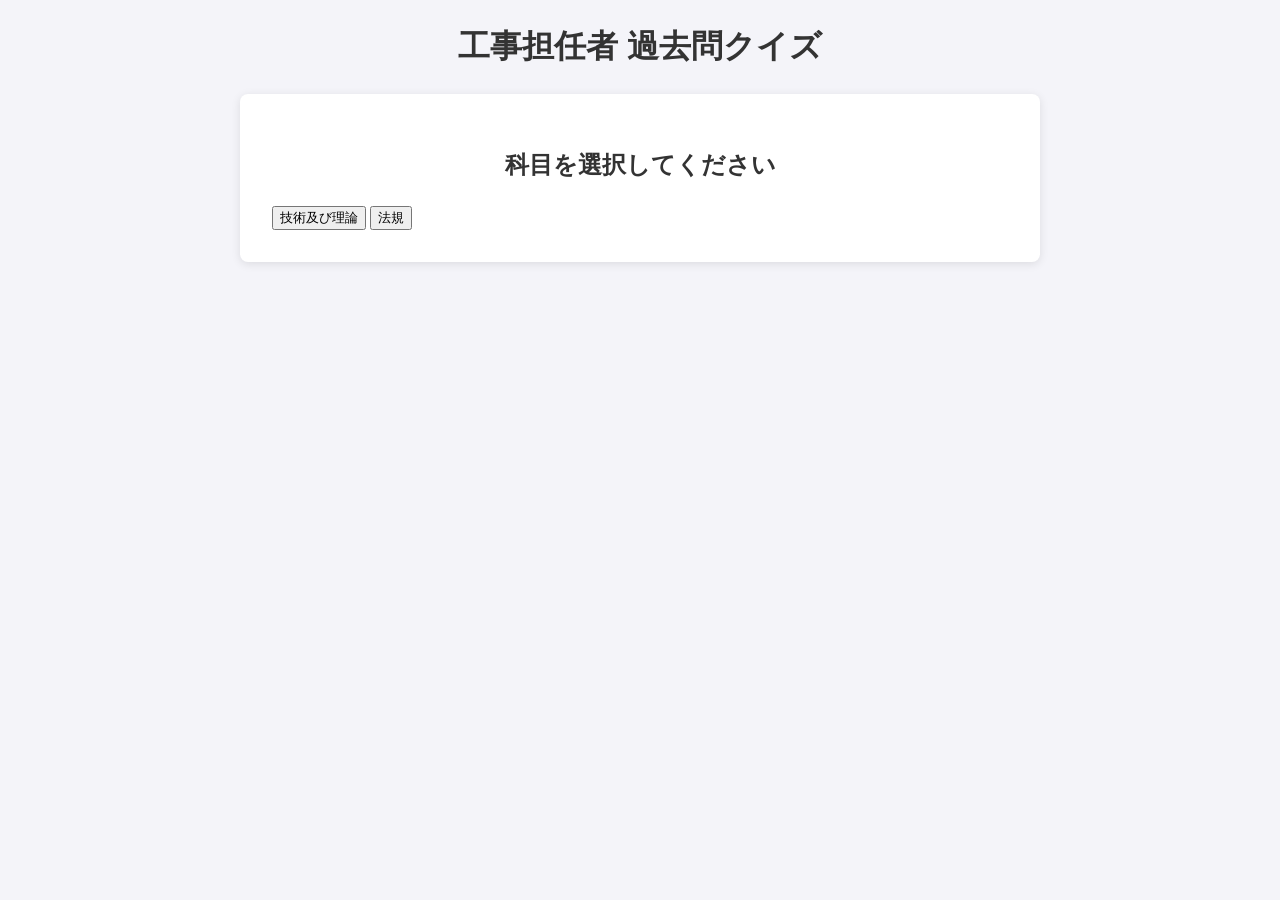
==== koutan.html @ c9e9b5c3 "init" ====
<!DOCTYPE html>
<html lang="ja">
<head>
  <meta charset="UTF-8">
  <meta name="viewport" content="width=device-width, initial-scale=1.0">
  <title>工事担任者 過去問クイズ</title>
  <style>
    body { font-family: sans-serif; line-height: 1.6; max-width: 800px; margin: 20px auto; padding: 0 15px; background-color: #f4f4f9; color: #333; }
    h1, h2 { text-align: center; }
    #quiz-container { background-color: #fff; padding: 2em; border-radius: 8px; box-shadow: 0 2px 10px rgba(0,0,0,0.1); }
    #question-area { margin-bottom: 1.5em; }
    #question-text { white-space: pre-wrap; font-size: 1.1em; }
    #options-area button { display: block; width: 100%; padding: 1em; margin-bottom: 0.5em; text-align: left; background-color: #e7e7e7; border: 2px solid #ddd; border-radius: 5px; cursor: pointer; transition: background-color 0.2s, border-color 0.2s; }
    #options-area button:hover { background-color: #dcdcdc; }
    #options-area button.selected { border-color: #007bff; background-color: #cce5ff; }
    #options-area button.correct { border-color: #28a745; background-color: #d4edda; }
    #options-area button.incorrect { border-color: #dc3545; background-color: #f8d7da; }
    #feedback-area { margin-top: 1.5em; padding: 1em; border-radius: 5px; }
    .feedback-correct { background-color: #d4edda; border: 1px solid #c3e6cb; }
    .feedback-incorrect { background-color: #f8d7da; border: 1px solid #f5c6cb; }
    #controls { text-align: center; margin-top: 1em; }
    #controls button { padding: 0.8em 1.5em; font-size: 1em; cursor: pointer; border-radius: 5px; border: none; }
    #next-btn { background-color: #007bff; color: white; }
    #next-btn:disabled { background-color: #ccc; }
    .hidden { display: none; }
    .subject-selection button { margin: 5px; padding: 10px 20px; font-size: 16px; }
  </style>
</head>
<body>

  <h1>工事担任者 過去問クイズ</h1>

  <div id="quiz-container">
    <div id="subject-selection">
      <h2>科目を選択してください</h2>
      <button onclick="startQuiz('tech')">技術及び理論</button>
      <button onclick="startQuiz('law')">法規</button>
    </div>

    <div id="quiz-area" class="hidden">
      <div id="question-area">
        <p id="question-year"></p>
        <p id="question-text"></p>
      </div>
      <div id="options-area"></div>
      <div id="controls">
        <button id="submit-btn" onclick="submitAnswer()">解答する</button>
        <button id="next-btn" class="hidden" onclick="nextQuestion()">次の問題へ</button>
      </div>
      <div id="feedback-area" class="hidden"></div>
    </div>

    <div id="result-area" class="hidden">
      <h2>結果</h2>
      <p id="score-text"></p>
      <button onclick="restart()">最初からやり直す</button>
    </div>
  </div>

  <script>
    const allQuestions = {
  "tech": [

    {
      "id": "7-2-tech-1-1",
      "year": "令和7年度第2回 技術及び理論 第1問(1)",
      "question": "GE-PONシステムで用いられているOLTの機能などについて述べた次の記述のうち、誤っているものは、 である。\n\n1: OLTは、ONUからの上り信号がOLT配下の他のONUからの上り信号と衝突しないよう、あらかじめ各ONUに対して異なる波長を割り当てている。\n2: OLTは、ONUがネットワークに接続されるとそのONUを自動的に発見し、通信リンクを自動で確立する機能を有している。\n3: OLTからの下り方向の通信では、OLTは、どのONUに送信するフレームかを判別し、送信するフレームのプリアンブルに送信先のONU用の識別子を埋め込んだものをネットワークに送出する。",
      "options": [
        "1の記述",
        "2の記述",
        "3の記述"
      ],
      "answer": 0,
      "explanation": "GE-PONの上り通信では、各ONUは同じ波長を使用し、TDMA（時分割多元接続）により送信タイミングをずらすことで衝突を回避します。異なる波長を割り当てるわけではありません。"
    },
    {
      "id": "7-2-tech-1-2",
      "year": "令和7年度第2回 技術及び理論 第1問(2)",
      "question": "無線PANの規格のうち、ISMバンドを使用するBluetooth Class2の最大通信距離は、 程度とされている。",
      "options": [
        "1メートル",
        "10メートル",
        "100メートル"
      ],
      "answer": 1,
      "explanation": "Bluetooth Class2の最大通信距離は約10メートルです。"
    },
    {
      "id": "7-2-tech-1-3",
      "year": "令和7年度第2回 技術及び理論 第1問(3)",
      "question": "IP電話のプロトコルとして用いられている は、IETFのRFC3261として標準化された呼制御プロトコルであり、IPv4及びIPv6の両方で動作する。",
      "options": [
        "ICMP",
        "H.323",
        "SIP"
      ],
      "answer": 2,
      "explanation": "RFC3261として標準化されたIP電話の呼制御プロトコルはSIP (Session Initiation Protocol) です。"
    },
    {
      "id": "7-2-tech-1-4",
      "year": "令和7年度第2回 技術及び理論 第1問(4)",
      "question": "IEEE802.11acとして標準化された無線LANは、IEEE802.11nの機能を拡張してMIMOのストリーム数の増加などにより理論値としての最大伝送速度が6.9ギガビット/秒とされており、 の周波数帯を用いた方式が定められている。",
      "options": [
        "2.4GHz帯のみ",
        "5GHz帯のみ",
        "2.4GHz帯及び5GHz帯"
      ],
      "answer": 1,
      "explanation": "IEEE802.11ac（Wi-Fi 5）は、5GHz帯のみを使用する無線LAN規格です。"
    },
    {
      "id": "7-2-tech-1-5",
      "year": "令和7年度第2回 技術及び理論 第1問(5)",
      "question": "IEEE802.3atとして標準化されたPoEの機能について述べた次の記述のうち、正しいものは、 である。\n\n1: 1000BASE-Tのイーサネットで使用しているLAN配線の4対8心の信号対のうち、2対4心を使ってPoE機能を持つIP電話機に給電することができる。\n2: 100BASE-TXのイーサネットで使用しているLAN配線のうち、予備対(空き対)の2対4心を使用する方式は、オルタナティブAといわれる。\n3: 給電側機器であるPSEは、受電側機器がPoE対応機器か非対応機器かを検知できないため、接続されている全ての受電側機器に給電する。",
      "options": [
        "1の記述",
        "2の記述",
        "3の記述"
      ],
      "answer": 0,
      "explanation": "1000BASE-Tでは4対すべてを通信に使用するため、そのうちの2対に電流を重畳して給電します。予備対を使用するのはオルタナティブB方式です。PSEは受電機器がPoE対応か検知してから給電します。"
    },
    {
      "id": "7-2-tech-2-1",
      "year": "令和7年度第2回 技術及び理論 第2問(1)",
      "question": "HDLC手順におけるフレーム同期信号などについて述べた次の二つの記述は、 。\n\nA 受信側において、フレームの開始位置を判断するための開始フラグシーケンスは、01111110のビットパターンである。\nB 受信側において、開始フラグシーケンスを受信後に、5個連続したビットが1のとき、その直後のビットの0は無条件に除去される。",
      "options": [
        "Aのみ正しい",
        "Bのみ正しい",
        "AもBも正しい",
        "AもBも正しくない"
      ],
      "answer": 2,
      "explanation": "両方正しい記述です。フラグは「01111110」であり、データ内に同じパターンが現れるのを防ぐため、送信側で1が5回連続したら強制的に0を挿入（ゼロインサーション）し、受信側でそれを除去します。"
    },
    {
      "id": "7-2-tech-2-2",
      "year": "令和7年度第2回 技術及び理論 第2問(2)",
      "question": "光アクセスネットワークには、電気通信事業者のビルから集合住宅のMDF室までの区間には光ファイバケーブルを使用し、MDF室から各戸までの区間にはVDSL方式を適用して既設の を利用する形態のものがある。",
      "options": [
        "電話用配線",
        "電気配線",
        "映像配信用ケーブル"
      ],
      "answer": 0,
      "explanation": "VDSL方式は、既設のメタルケーブル（電話用配線）を利用して数十Mbps以上の高速通信を行う技術です。"
    },
    {
      "id": "7-2-tech-2-3",
      "year": "令和7年度第2回 技術及び理論 第2問(3)",
      "question": "CATVのネットワーク形態のうち、HFC方式は、ヘッドエンド設備からユーザ宅までの伝送路において、光ファイバケーブルと を組み合わせた構成を採っている。",
      "options": [
        "加入者無線",
        "同軸ケーブル",
        "平衡対メタリックケーブル"
      ],
      "answer": 1,
      "explanation": "HFC (Hybrid Fiber Coaxial) 方式は、幹線部分に光ファイバ、各家庭への引き込み部分に同軸ケーブルを用いる構成です。"
    },
    {
      "id": "7-2-tech-2-4",
      "year": "令和7年度第2回 技術及び理論 第2問(4)",
      "question": "OSI参照モデル(7階層モデル)の第2層であるデータリンク層について述べた次の記述のうち、正しいものは、 である。\n\n1: 異なる通信媒体上にある端末どうしでも通信できるように、端末のアドレス付けや中継装置も含めた端末相互間の経路選択などの機能を規定している。\n2: どのようなフレームを構成して通信媒体上でのデータ伝送を実現するかなどを規定している。\n3: 端末が送受信する信号レベルなどの電気的条件、コネクタ形状などの機械的条件などを規定している。",
      "options": [
        "1の記述",
        "2の記述",
        "3の記述"
      ],
      "answer": 1,
      "explanation": "第2層（データリンク層）は、隣接ノード間の確実なデータ伝送のため、フレームの構成や誤り制御などを規定します。1は第3層（ネットワーク層）、3は第1層（物理層）の説明です。"
    },
    {
      "id": "7-2-tech-2-5",
      "year": "令和7年度第2回 技術及び理論 第2問(5)",
      "question": "IPv6アドレスの表記は、 ずつ8ブロックに分け、一般に、各ブロックを16進数で表示し、各ブロックをコロン(:)で区切る。",
      "options": [
        "32ビットを4ビット",
        "64ビットを8ビット",
        "128ビットを16ビット"
      ],
      "answer": 2,
      "explanation": "IPv6アドレスは総長128ビットであり、これを16ビットずつ8つのブロックに分けて16進数で表記し、コロン(:)で区切ります。"
    },
    {
      "id": "7-2-tech-3-1",
      "year": "令和7年度第2回 技術及び理論 第3問(1)",
      "question": "キーボードから入力される情報をファイルに保存するなどの機能を持つソフトウェアは、一般に、 といわれ、パスワード、クレジットカード番号などを盗用する目的で悪用されることがある。",
      "options": [
        "バックドア",
        "キーロガー",
        "ハニーポット"
      ],
      "answer": 1,
      "explanation": "キーボードの入力操作（キーストローク）を記録するソフトウェアやハードウェアをキーロガーと呼びます。"
    },
    {
      "id": "7-2-tech-3-2",
      "year": "令和7年度第2回 技術及び理論 第3問(2)",
      "question": "プライベートIPアドレスをグローバルIPアドレスに変換する際に、ポート番号も変換することにより、一つのグローバルIPアドレスに対して複数のプライベートIPアドレスを割り当てる機能は、一般に、NAPT又は といわれ、プライベートネットワークの保護といったセキュリティ面での利点がある。",
      "options": [
        "IPアドレスプール",
        "ポートフォワーディング",
        "IPマスカレード"
      ],
      "answer": 2,
      "explanation": "NAPT (Network Address Port Translation) は、IPアドレスとポート番号を変換することで、複数の端末が同時にインターネットに接続できるようにする技術で、IPマスカレードとも呼ばれます。"
    },
    {
      "id": "7-2-tech-3-3",
      "year": "令和7年度第2回 技術及び理論 第3問(3)",
      "question": "IETFのRFC4443として標準化されたICMPv6のメッセージのうち、エラーメッセージに分類されるのは、 メッセージである。",
      "options": [
        "パケット過大",
        "エコー要求",
        "近隣探索"
      ],
      "answer": 0,
      "explanation": "ICMPv6のエラーメッセージには、到達不能、パケット過大、時間超過、パラメータ問題などがあります。エコー要求や近隣探索は情報メッセージです。"
    },
    {
      "id": "7-2-tech-3-4",
      "year": "令和7年度第2回 技術及び理論 第3問(4)",
      "question": "スイッチングハブのフレーム転送方式におけるストアアンドフォワード方式について述べた次の記述のうち、正しいものは、 である。\n\n1: 有効フレームの先頭から宛先アドレスの6バイトまでを受信した後、フレームが入力ポートで完全に受信される前に、フレームの転送を開始する。\n2: 有効フレームの先頭から64バイトまで読み取り、異常がなければ、そのフレームを転送する。\n3: 有効フレームの先頭からFCSまでを受信した後、異常がなければフレームを転送する。",
      "options": [
        "1の記述",
        "2の記述",
        "3の記述"
      ],
      "answer": 2,
      "explanation": "ストアアンドフォワード方式は、フレーム全体（FCSまで）をバッファに蓄積して誤りの有無を確認してから転送を行う方式です。"
    },
    {
      "id": "7-2-tech-3-5",
      "year": "令和7年度第2回 技術及び理論 第3問(5)",
      "question": "LANを構成する機器のうち、OSI参照モデル(7階層モデル)のネットワーク層が提供する機能を利用して、異なるLAN相互を接続することができる機器は、一般に、 といわれる。",
      "options": [
        "レイヤ2スイッチ",
        "ルータ",
        "リピータ"
      ],
      "answer": 1,
      "explanation": "ネットワーク層（第3層）で動作し、IPアドレスに基づいて経路を選択しパケットを中継する機器はルータです。"
    },
    {
      "id": "7-2-tech-4-1",
      "year": "令和7年度第2回 技術及び理論 第4問(1)",
      "question": "ホームネットワークなどにおける配線に用いられるプラスチック光ファイバは、曲げに強く折れにくいなどの特徴があり、送信モジュールには、一般に、光波長が650ナノメートルの が用いられる。",
      "options": [
        "PD",
        "FET",
        "LED"
      ],
      "answer": 2,
      "explanation": "プラスチック光ファイバ (POF) は可視光領域での伝送損失が比較的少なく、光源としては安価で取り扱いやすい赤色（波長650nm付近）のLEDがよく用いられます。"
    },
    {
      "id": "7-2-tech-4-2",
      "year": "令和7年度第2回 技術及び理論 第4問(2)",
      "question": "光ファイバの接続について述べた次の二つの記述は、 。\n\nA コネクタ接続は、光コネクタにより光ファイバを機械的に接続する接続部に接合剤を使用するため、再接続できない。\nB メカニカルスプライス接続は、V溝により光ファイバどうしを軸合わせして接続する方法を用いており、接続工具には電源を必要としない。",
      "options": [
        "Aのみ正しい",
        "Bのみ正しい",
        "AもBも正しい",
        "AもBも正しくない"
      ],
      "answer": 1,
      "explanation": "コネクタ接続は着脱が可能で再接続できるためAは誤りです。メカニカルスプライス接続はV溝で機械的に位置合わせする手法で、融着接続機のような電源を必要としません。"
    },
    {
      "id": "7-2-tech-4-3",
      "year": "令和7年度第2回 技術及び理論 第4問(3)",
      "question": "UTPケーブルをRJ-45のモジュラジャックに結線するとき、配線規格T568Bでは、ピン番号8番には外被が 色の心線が接続される。",
      "options": [
        "青",
        "茶",
        "橙"
      ],
      "answer": 1,
      "explanation": "T568Bの配列では、ピン7番に白/茶、ピン8番に茶の心線が接続されます。"
    },
    {
      "id": "7-2-tech-4-4",
      "year": "令和7年度第2回 技術及び理論 第4問(4)",
      "question": "LAN配線工事における配線試験について述べた次の記述のうち、正しいものは、 である。\n\n1: UTPケーブルの配線に関する測定項目として、挿入損失、伝搬遅延時間などがある。\n2: UTPケーブルの配線試験において、ワイヤマップ試験では、挿入損失やクロスペアなどの配線不具合を検出することができる。\n3: UTPケーブルの配線試験において、ワイヤマップ試験では、近端漏話減衰量や遠端漏話減衰量を測定することができる。",
      "options": [
        "1の記述",
        "2の記述",
        "3の記述"
      ],
      "answer": 0,
      "explanation": "ワイヤマップ試験は結線間違い（断線、短絡、誤配線など）を確認するためのものであり、挿入損失や漏話減衰量等の測定はできません。したがって1が正しい記述です。"
    },
    {
      "id": "7-2-tech-4-5",
      "year": "令和7年度第2回 技術及び理論 第4問(5)",
      "question": "通信機械室などにおいて、床下に電力ケーブル、LANケーブルなどを自由に配線できる二重床は、 といわれる。",
      "options": [
        "フリーアクセスフロア",
        "セルラフロア",
        "レースウェイ"
      ],
      "answer": 0,
      "explanation": "床を二重構造にして、その空間にケーブル類を自由に配線できるようにしたものをフリーアクセスフロア（OAフロア）と呼びます。"
    },

    {
      "id": "7-1-tech-1-1",
      "year": "令和7年度第1回 技術及び理論 第1問(1)",
      "question": "GE-PONシステムでは、光ファイバ回線を光スプリッタで分岐し、OLTとONUの相互間を上り／下りともに最大の伝送速度として毎秒(ア)ギガビットで双方向通信を行うことが可能である。",
      "options": [
        "1",
        "2.5",
        "10"
      ],
      "answer": 0,
      "explanation": "GE-PON (Gigabit Ethernet-PON) では、上り・下りともに最大1Gbps（規格上の伝送速度は1.25Gbpsですが実効1Gbps）の通信を行います。"
    },
    {
      "id": "7-1-tech-1-2",
      "year": "令和7年度第1回 技術及び理論 第1問(2)",
      "question": "IoTを実現する無線通信技術のうち、端末が市販の電池でも1年以上動作可能などの省電力性と、見通し通信距離が数キロメートルから数10キロメートルという特徴を持つものは、一般に、(イ)といわれ、無線センサデバイスなどに適しているとされている。",
      "options": [
        "NFC",
        "無線PAN",
        "LPWA"
      ],
      "answer": 2,
      "explanation": "LPWA (Low Power Wide Area) は、消費電力を抑えつつ長距離の通信を可能にする無線通信技術の総称です。"
    },
    {
      "id": "7-1-tech-1-3",
      "year": "令和7年度第1回 技術及び理論 第1問(3)",
      "question": "IP電話の電話番号には、(ウ)が付与されるものがある。",
      "options": [
        "020又は080で始まる番号",
        "0AB～J番号又は080で始まる番号",
        "020又は050で始まる番号",
        "0AB～J番号又は050で始まる番号"
      ],
      "answer": 3,
      "explanation": "IP電話には、市外局番から始まる「0AB-J番号」か、IP電話専用の「050」から始まる番号が付与されます。"
    },
    {
      "id": "7-1-tech-1-4",
      "year": "令和7年度第1回 技術及び理論 第1問(4)",
      "question": "無線LANのネットワーク構成には、アクセスポイントを必要としないで端末のみによってネットワークが構成され、端末どうしが直接通信を行う(エ)モードがある。",
      "options": [
        "アドホック",
        "セーフ",
        "インフラストラクチャ"
      ],
      "answer": 0,
      "explanation": "アクセスポイントを介さず端末同士で直接通信するモードを「アドホックモード」と呼びます。アクセスポイントを介するモードは「インフラストラクチャモード」です。"
    },
    {
      "id": "7-1-tech-1-5",
      "year": "令和7年度第1回 技術及び理論 第1問(5)",
      "question": "IEEE802.3atType1として標準化されたPoEにおいて、オルタナティブA方式は、100BASE-TXのイーサネットのLAN配線のうち、(オ)を使ってPoE対応のIP電話機などに給電することができる。",
      "options": [
        "4対8心",
        "信号対の2対4心",
        "予備対(空き対)の2対4心"
      ],
      "answer": 1,
      "explanation": "PoEの給電方式において、通信に利用する「信号対」に電力を重畳させる方式をオルタナティブA、通信に利用しない「予備対」を利用する方式をオルタナティブBと呼びます。"
    },
    {
      "id": "7-1-tech-2-1",
      "year": "令和7年度第1回 技術及び理論 第2問(1)",
      "question": "デジタル信号を送受信するための伝送路符号化方式のうち(ア)符号は、図に示すように、ビット値0のときは信号レベルを変化させず、ビット値1が発生するごとに、信号レベルを0から高レベルへ、高レベルから0へ、0から低レベルへ、低レベルから0へと、1段ずつ変化させる符号である。",
      "options": [
        "MLT-3",
        "NRZI",
        "NRZ"
      ],
      "answer": 0,
      "explanation": "信号レベルを「高レベル」「0」「低レベル」の3値を用いて変化させる伝送路符号化方式は、MLT-3 (Multi-Level Transmit 3) 符号です。"
    },
    {
      "id": "7-1-tech-2-2",
      "year": "令和7年度第1回 技術及び理論 第2問(2)",
      "question": "光アクセスネットワークの設備構成のうち、電気通信事業者側の設備とユーザ側に設置されたメディアコンバータなどとの間で、1心の光ファイバを1ユーザが専有する構成を採る方式は、(イ)方式といわれる。",
      "options": [
        "PDS",
        "SS",
        "ADS"
      ],
      "answer": 1,
      "explanation": "1ユーザが1本の光ファイバを専有する方式をSS (Single Star) 方式と呼びます。光スプリッタで分岐して複数のユーザで共有するのはPDS (Passive Double Star) 方式です。"
    },
    {
      "id": "7-1-tech-2-3",
      "year": "令和7年度第1回 技術及び理論 第2問(3)",
      "question": "電気通信事業者側に設置されたDSLAM装置とユーザ側に設置されたADSLモデムを用い、アクセス回線としてアナログ電話用の平衡対メタリックケーブルを使用するブロードバンドサービスは、一般に、(ウ)のデータ信号が伝送可能とされている。",
      "options": [
        "数百キロビット／秒から数十メガビット／秒",
        "数百メガビット／秒から数ギガビット／秒",
        "数ギガビット／秒から数十ギガビット／秒"
      ],
      "answer": 0,
      "explanation": "ADSLサービスは、既存のアナログ電話回線を利用して数百kbps〜数十Mbps（最大で50Mbps程度）の速度でデータ通信を行う技術です。"
    },
    {
      "id": "7-1-tech-2-4",
      "year": "令和7年度第1回 技術及び理論 第2問(4)",
      "question": "TCP/IPのプロトコル階層モデル(4階層モデル)において、インターネット層の直近上位に位置する層は(エ)層である。",
      "options": [
        "ネットワークインタフェース",
        "トランスポート",
        "アプリケーション"
      ],
      "answer": 1,
      "explanation": "TCP/IPの4階層モデルは下から順に、①ネットワークインタフェース層、②インターネット層、③トランスポート層、④アプリケーション層です。したがって、インターネット層の直近上位はトランスポート層です。"
    },
    {
      "id": "7-1-tech-2-5",
      "year": "令和7年度第1回 技術及び理論 第2問(5)",
      "question": "IPv6のマルチキャストアドレスは、128ビット列の上位8ビットが(オ)である。",
      "options": [
        "11001100",
        "11110000",
        "11111111"
      ],
      "answer": 2,
      "explanation": "IPv6におけるマルチキャストアドレスは、先頭の8ビットがすべて「1」（16進数で表現すると「FF」）である「11111111」で始まります。"
    },
    {
      "id": "7-1-tech-3-1",
      "year": "令和7年度第1回 技術及び理論 第3問(1)",
      "question": "考えられる全ての暗号鍵や文字の組合せを試みることにより、暗号の解読やパスワードの解析を実行する手法を用いる攻撃は、一般に、(ア)攻撃といわれる。",
      "options": [
        "DDoS",
        "バッファオーバフロー",
        "ブルートフォース"
      ],
      "answer": 2,
      "explanation": "考えられるすべての組み合わせを手当たり次第に試す手法を「ブルートフォース（総当たり）攻撃」と呼びます。"
    },
    {
      "id": "7-1-tech-3-2",
      "year": "令和7年度第1回 技術及び理論 第3問(2)",
      "question": "外部ネットワーク(インターネット)と内部ネットワーク(イントラネット)の中間に位置する緩衝地帯は(イ)といわれ、インターネットからのアクセスを受けるWebサーバ、メールサーバなどは、一般に、ここに設置される。",
      "options": [
        "SSL",
        "DMZ",
        "idS"
      ],
      "answer": 1,
      "explanation": "外部と内部の中間に設けられ、外部からのアクセスを許可するサーバを安全に配置するための領域を DMZ (DeMilitarized Zone : 非武装地帯) と呼びます。"
    },
    {
      "id": "7-1-tech-3-3",
      "year": "令和7年度第1回 技術及び理論 第3問(3)",
      "question": "IETFのRFC4443として標準化されたICMPv6のICMPv6メッセージには、大きく分けてエラーメッセージと(ウ)メッセージの2種類があり、ICMPv6は、IPv6に不可欠なプロトコルとして、全てのIPv6ノードに完全に実装されなければならないとされている。",
      "options": [
        "情報",
        "呼処理",
        "制御"
      ],
      "answer": 0,
      "explanation": "ICMPv6のメッセージは、通信エラーの発生を通知する「エラーメッセージ」と、ネットワークの診断などに用いられる「情報メッセージ」の2種類に分類されます。"
    },
    {
      "id": "7-1-tech-3-4",
      "year": "令和7年度第1回 技術及び理論 第3問(4)",
      "question": "ネットワークインタフェースカード(NIC)に固有に割り当てられた物理アドレスは、一般に、MACアドレスといわれ、(エ)ビット長で構成される。",
      "options": [
        "48",
        "64",
        "96"
      ],
      "answer": 0,
      "explanation": "MACアドレスは、通信機器ごとに割り当てられた48ビット長の物理アドレスです（前半24ビットがベンダーコード、後半24ビットが固有番号）。"
    },
    {
      "id": "7-1-tech-3-5",
      "year": "令和7年度第1回 技術及び理論 第3問(5)",
      "question": "LANを構成する機器のうち、OSI参照モデル(7階層モデル)の物理層で動作し、ネットワークを延長するために、受信した電気信号の増幅や波形の整形などを行う機器は、一般に、(オ)といわれる。",
      "options": [
        "ルータ",
        "レイヤ2スイッチ",
        "リピータ"
      ],
      "answer": 2,
      "explanation": "OSI参照モデルの第1層（物理層）で動作し、減衰した電気信号を増幅・整形して中継・延長する機器はリピータです。"
    },
    {
      "id": "7-1-tech-4-1",
      "year": "令和7年度第1回 技術及び理論 第4問(1)",
      "question": "光ファイバの損失について述べた次の二つの記述は、(ア)。\n\nA レイリー散乱損失は、光パワーが光ファイバ内の不純物によって吸収され、熱に変換されるために生ずる。\nB マイクロベンディングロスは、光ファイバに不均一な側圧が加わったときに生ずる。",
      "options": [
        "Aのみ正しい",
        "Bのみ正しい",
        "AもBも正しい",
        "AもBも正しくない"
      ],
      "answer": 1,
      "explanation": "レイリー散乱損失は、ガラス内の密度の微小な揺らぎによって光が散乱することで生じる損失です。不純物によって熱に変換されるのは「吸収損失」であるためAは誤りです。Bの記述は正しいです。"
    },
    {
      "id": "7-1-tech-4-2",
      "year": "令和7年度第1回 技術及び理論 第4問(2)",
      "question": "光ファイバ心線の融着接続部は、被覆が完全に除去されるため機械的強度が低下するので、融着接続部の補強方法として、一般に、(イ)により補強する方法が採用されている。",
      "options": [
        "光ファイバ保護スリーブ",
        "プランジャ",
        "ケーブルジャケット"
      ],
      "answer": 0,
      "explanation": "融着接続後の被覆のない部分は非常に脆いため、「光ファイバ保護スリーブ」を用いて補強します。"
    },
    {
      "id": "7-1-tech-4-3",
      "year": "令和7年度第1回 技術及び理論 第4問(3)",
      "question": "UTPケーブルを図に示す8極8心のモジュラコネクタに、配線規格T568Bで決められたモジュラアウトレットの配列でペア1からペア4を結線するとき、1000BASE-Tのギガビットイーサネットでは、(ウ)を用いてデータの送受信を行っている。",
      "options": [
        "ペア1と2",
        "ペア2と3",
        "ペア3と4",
        "全てのペア"
      ],
      "answer": 3,
      "explanation": "10BASE-Tや100BASE-TXでは2対（4心）のみを使用しますが、1000BASE-Tのギガビットイーサネットでは、4対（8心）すべてのペアを使用して双方向のデータ送受信を行います。"
    },
    {
      "id": "7-1-tech-4-4",
      "year": "令和7年度第1回 技術及び理論 第4問(4)",
      "question": "LAN配線工事における配線試験について述べた次の記述のうち、誤っているものは、(エ)である。\n\n1: UTPケーブルの配線に関する測定項目として、挿入損失、伝搬遅延時間などがある。\n2: UTPケーブルの配線試験において、ワイヤマップ試験では、挿入損失やクロスペアなどの配線不具合を検出することができる。\n3: UTPケーブルの配線試験において、ワイヤマップ試験では、近端漏話減衰量や遠端漏話減衰量を測定することはできない。",
      "options": [
        "1の記述",
        "2の記述",
        "3の記述"
      ],
      "answer": 1,
      "explanation": "ワイヤマップ試験は、断線、短絡、誤配線（クロスペアなど）などの「結線の正しさ」を確認する試験であり、挿入損失などの電気的な特性は測定できません。"
    },
    {
      "id": "7-1-tech-4-5",
      "year": "令和7年度第1回 技術及び理論 第4問(5)",
      "question": "床の配線ダクトにケーブルを通す床配線方式で、電源ケーブルや通信ケーブルを配線するための既設ダクトを備えた金属製又はコンクリートの床は、一般に、(オ)といわれる。",
      "options": [
        "フリーアクセスフロア",
        "トレンチダクト",
        "セルラフロア"
      ],
      "answer": 2,
      "explanation": "波形の鋼板などを用いて床自体にダクト（空洞）を設けた構造の床をセルラフロアと呼びます。"
    },

    {
      "id": "6-2-tech-1-1",
      "year": "令和6年度第2回 技術及び理論 第1問(1)",
      "question": "GE-PONシステムで用いられているOLTの機能などについて述べた次の記述のうち、誤っているものは、(ア)である。\n\n1: OLTは、ONUからの上り信号がOLT配下の他のONUからの上り信号と衝突しないよう、あらかじめ各ONUに対して異なる波長を割り当てている。\n2: OLTは、ONUがネットワークに接続されるとそのONUを自動的に発見し、通信リンクを自動で確立する機能を有している。\n3: OLTからの下り方向の通信では、OLTは、どのONUに送信するフレームかを判別し、送信するフレームのプリアンブルに送信先のONU用の識別子を埋め込んだものをネットワークに送出する。",
      "options": [
        "1の記述",
        "2の記述",
        "3の記述"
      ],
      "answer": 0,
      "explanation": "GE-PONの上り通信では、各ONUに対して異なる波長を割り当てるのではなく、同一の波長を使用し、送信時間をずらすTDMA（時分割多元接続）方式によって衝突を回避しています。"
    },
    {
      "id": "6-2-tech-1-2",
      "year": "令和6年度第2回 技術及び理論 第1問(2)",
      "question": "無線PANの規格のうち、ISMバンドを使用するBluetooth Class2の最大通信距離は、(イ)程度とされている。",
      "options": [
        "1メートル",
        "10メートル",
        "100メートル"
      ],
      "answer": 1,
      "explanation": "BluetoothのClass2の最大通信距離は約10メートルです。（Class1は約100m、Class3は約1mです）"
    },
    {
      "id": "6-2-tech-1-3",
      "year": "令和6年度第2回 技術及び理論 第1問(3)",
      "question": "IP電話のプロトコルとして用いられている(ウ)は、IETFのRFC3261として標準化された呼制御プロトコルであり、IPv4及びIPv6の両方で動作する。",
      "options": [
        "ICMP",
        "H.323",
        "SIP"
      ],
      "answer": 2,
      "explanation": "RFC3261として標準化されたIP電話の呼制御プロトコルはSIP (Session Initiation Protocol) です。"
    },
    {
      "id": "6-2-tech-1-4",
      "year": "令和6年度第2回 技術及び理論 第1問(4)",
      "question": "IEEE802.11acとして標準化された無線LANは、IEEE802.11nの機能を拡張してMIMOのストリーム数の増加などにより理論値としての最大伝送速度が6.9ギガビット/秒とされており、(エ)の周波数帯を用いた方式が定められている。",
      "options": [
        "2.4GHz帯のみ",
        "5GHz帯のみ",
        "2.4GHz帯及び5GHz帯"
      ],
      "answer": 1,
      "explanation": "IEEE802.11ac（Wi-Fi 5）は、5GHz帯のみを使用する無線LAN規格です。"
    },
    {
      "id": "6-2-tech-1-5",
      "year": "令和6年度第2回 技術及び理論 第1問(5)",
      "question": "IEEE802.3atとして標準化されたPoEの機能について述べた次の記述のうち、正しいものは、(オ)である。\n\n1: 1000BASE-Tのイーサネットで使用しているLAN配線の4対8心の信号対のうち、2対4心を使ってPoE機能を持つIP電話機に給電することができる。\n2: 100BASE-TXのイーサネットで使用しているLAN配線のうち、予備対(空き対)の2対4心を使用する方式は、オルタナティブAといわれる。\n3: 給電側機器であるPSEは、受電側機器がPoE対応機器か非対応機器かを検知できないため、接続されている全ての受電側機器に給電する。",
      "options": [
        "1の記述",
        "2の記述",
        "3の記述"
      ],
      "answer": 0,
      "explanation": "1000BASE-Tでは全4対をデータ通信に使用しますが、そのうちの2対に電流を重畳して給電します。2は予備対を使用するため「オルタナティブB」の誤り、3はPSEがPoE対応機器かを検知してから給電するため誤りです。"
    },
    {
      "id": "6-2-tech-2-1",
      "year": "令和6年度第2回 技術及び理論 第2問(1)",
      "question": "HDLC手順におけるフレーム同期信号などについて述べた次の二つの記述は、(ア)。\n\nA 受信側において、フレームの開始位置を判断するための開始フラグシーケンスは、01111110のビットパターンである。\nB 受信側において、開始フラグシーケンスを受信後に、5個連続したビットが1のとき、その直後のビットの0は無条件に除去される。",
      "options": [
        "Aのみ正しい",
        "Bのみ正しい",
        "AもBも正しい",
        "AもBも正しくない"
      ],
      "answer": 2,
      "explanation": "両方正しい記述です。フラグは「01111110」であり、データ内に同じパターンが現れるのを防ぐため、送信側で1が5回連続したら強制的に0を挿入（ゼロインサーション）し、受信側でそれを除去します。"
    },
    {
      "id": "6-2-tech-2-2",
      "year": "令和6年度第2回 技術及び理論 第2問(2)",
      "question": "光アクセスネットワークには、電気通信事業者のビルから集合住宅のMDF室までの区間には光ファイバケーブルを使用し、MDF室から各戸までの区間にはVDSL方式を適用して既設の(イ)を利用する形態のものがある。",
      "options": [
        "電話用配線",
        "電気配線",
        "映像配信用ケーブル"
      ],
      "answer": 0,
      "explanation": "VDSL方式は、既設のメタルケーブル（電話用配線）を利用して高速通信を行う技術です。"
    },
    {
      "id": "6-2-tech-2-3",
      "year": "令和6年度第2回 技術及び理論 第2問(3)",
      "question": "CATVのネットワーク形態のうち、HFC方式は、ヘッドエンド設備からユーザ宅までの伝送路において、光ファイバケーブルと(ウ)を組み合わせた構成を採っている。",
      "options": [
        "加入者無線",
        "同軸ケーブル",
        "平衡対メタリックケーブル"
      ],
      "answer": 1,
      "explanation": "HFC (Hybrid Fiber Coaxial) 方式は、幹線部分に光ファイバ、各家庭への引き込み部分に同軸ケーブルを用いる構成です。"
    },
    {
      "id": "6-2-tech-2-4",
      "year": "令和6年度第2回 技術及び理論 第2問(4)",
      "question": "OSI参照モデル(7階層モデル)の第2層であるデータリンク層について述べた次の記述のうち、正しいものは、(エ)である。\n\n1: 異なる通信媒体上にある端末どうしでも通信できるように、端末のアドレス付けや中継装置も含めた端末相互間の経路選択などの機能を規定している。\n2: どのようなフレームを構成して通信媒体上でのデータ伝送を実現するかなどを規定している。\n3: 端末が送受信する信号レベルなどの電気的条件、コネクタ形状などの機械的条件などを規定している。",
      "options": [
        "1の記述",
        "2の記述",
        "3の記述"
      ],
      "answer": 1,
      "explanation": "第2層（データリンク層）は、隣接ノード間の確実なデータ伝送のためフレームの構成などを規定します。1は第3層（ネットワーク層）、3は第1層（物理層）の説明です。"
    },
    {
      "id": "6-2-tech-2-5",
      "year": "令和6年度第2回 技術及び理論 第2問(5)",
      "question": "IPv6アドレスの表記は、(オ)ずつ8ブロックに分け、一般に、各ブロックを16進数で表示し、各ブロックをコロン(:)で区切る。",
      "options": [
        "32ビットを4ビット",
        "64ビットを8ビット",
        "128ビットを16ビット"
      ],
      "answer": 2,
      "explanation": "IPv6アドレスは総長128ビットであり、これを16ビットずつ8つのブロックに分けて16進数で表記し、コロン(:)で区切ります。"
    },
    {
      "id": "6-2-tech-3-1",
      "year": "令和6年度第2回 技術及び理論 第3問(1)",
      "question": "キーボードから入力される情報をファイルに保存するなどの機能を持つソフトウェアは、一般に、(ア)といわれ、パスワード、クレジットカード番号などを盗用する目的で悪用されることがある。",
      "options": [
        "バックドア",
        "キーロガー",
        "ハニーポット"
      ],
      "answer": 1,
      "explanation": "キーボードの入力操作（キーストローク）を記録するソフトウェアやハードウェアをキーロガーと呼びます。"
    },
    {
      "id": "6-2-tech-3-2",
      "year": "令和6年度第2回 技術及び理論 第3問(2)",
      "question": "プライベートIPアドレスをグローバルIPアドレスに変換する際に、ポート番号も変換することにより、一つのグローバルIPアドレスに対して複数のプライベートIPアドレスを割り当てる機能は、一般に、NAPT又は(イ)といわれ、プライベートネットワークの保護といったセキュリティ面での利点がある。",
      "options": [
        "IPアドレスプール",
        "ポートフォワーディング",
        "IPマスカレード"
      ],
      "answer": 2,
      "explanation": "NAPT (Network Address Port Translation) は、IPアドレスとポート番号を変換することで、複数の端末が同時にインターネットに接続できるようにする技術で、IPマスカレードとも呼ばれます。"
    },
    {
      "id": "6-2-tech-3-3",
      "year": "令和6年度第2回 技術及び理論 第3問(3)",
      "question": "IETFのRFC4443として標準化されたICMPv6のメッセージのうち、エラーメッセージに分類されるのは、(ウ)メッセージである。",
      "options": [
        "パケット過大",
        "エコー要求",
        "近隣探索"
      ],
      "answer": 0,
      "explanation": "ICMPv6のエラーメッセージには、到達不能、パケット過大、時間超過、パラメータ問題などがあります。エコー要求や近隣探索は情報メッセージです。"
    },
    {
      "id": "6-2-tech-3-4",
      "year": "令和6年度第2回 技術及び理論 第3問(4)",
      "question": "スイッチングハブのフレーム転送方式におけるストアアンドフォワード方式について述べた次の記述のうち、正しいものは、(エ)である。\n\n1: 有効フレームの先頭から宛先アドレスの6バイトまでを受信した後、フレームが入力ポートで完全に受信される前に、フレームの転送を開始する。\n2: 有効フレームの先頭から64バイトまで読み取り、異常がなければ、そのフレームを転送する。\n3: 有効フレームの先頭からFCSまでを受信した後、異常がなければフレームを転送する。",
      "options": [
        "1の記述",
        "2の記述",
        "3の記述"
      ],
      "answer": 2,
      "explanation": "ストアアンドフォワード方式は、フレーム全体（FCSまで）をバッファに蓄積して誤りの有無を確認してから転送を行う方式です。"
    },
    {
      "id": "6-2-tech-3-5",
      "year": "令和6年度第2回 技術及び理論 第3問(5)",
      "question": "LANを構成する機器のうち、OSI参照モデル(7階層モデル)のネットワーク層が提供する機能を利用して、異なるLAN相互を接続することができる機器は、一般に、(オ)といわれる。",
      "options": [
        "レイヤ2スイッチ",
        "ルータ",
        "リピータ"
      ],
      "answer": 1,
      "explanation": "ネットワーク層（第3層）で動作し、IPアドレスに基づいて経路を選択しパケットを中継する機器はルータです。"
    },
    {
      "id": "6-2-tech-4-1",
      "year": "令和6年度第2回 技術及び理論 第4問(1)",
      "question": "ホームネットワークなどにおける配線に用いられるプラスチック光ファイバは、曲げに強く折れにくいなどの特徴があり、送信モジュールには、一般に、光波長が650ナノメートルの(ア)が用いられる。",
      "options": [
        "PD",
        "FET",
        "LED"
      ],
      "answer": 2,
      "explanation": "プラスチック光ファイバ (POF) は可視光領域での伝送損失が比較的少なく、光源としては安価で取り扱いやすい赤色（波長650nm付近）のLEDがよく用いられます。"
    },
    {
      "id": "6-2-tech-4-2",
      "year": "令和6年度第2回 技術及び理論 第4問(2)",
      "question": "光ファイバの接続について述べた次の二つの記述は、(イ)。\n\nA コネクタ接続は、光コネクタにより光ファイバを機械的に接続する接続部に接合剤を使用するため、再接続できない。\nB メカニカルスプライス接続は、V溝により光ファイバどうしを軸合わせして接続する方法を用いており、接続工具には電源を必要としない。",
      "options": [
        "Aのみ正しい",
        "Bのみ正しい",
        "AもBも正しい",
        "AもBも正しくない"
      ],
      "answer": 1,
      "explanation": "コネクタ接続は着脱が可能で再接続できるためAは誤りです。メカニカルスプライス接続はV溝で機械的に位置合わせする手法で、融着接続機のような電源を必要としません。"
    },
    {
      "id": "6-2-tech-4-3",
      "year": "令和6年度第2回 技術及び理論 第4問(3)",
      "question": "UTPケーブルをRJ-45のモジュラジャックに結線するとき、配線規格T568Bでは、ピン番号8番には外被が(ウ)色の心線が接続される。",
      "options": [
        "青",
        "茶",
        "橙"
      ],
      "answer": 1,
      "explanation": "T568Bの配列では、ピン7番に白/茶、ピン8番に茶の心線が接続されます。"
    },
    {
      "id": "6-2-tech-4-4",
      "year": "令和6年度第2回 技術及び理論 第4問(4)",
      "question": "LAN配線工事における配線試験について述べた次の記述のうち、正しいものは、(エ)である。\n\n1: UTPケーブルの配線に関する測定項目として、挿入損失、伝搬遅延時間などがある。\n2: UTPケーブルの配線試験において、ワイヤマップ試験では、挿入損失やクロスペアなどの配線不具合を検出することができる。\n3: UTPケーブルの配線試験において、ワイヤマップ試験では、近端漏話減衰量や遠端漏話減衰量を測定することができる。",
      "options": [
        "1の記述",
        "2の記述",
        "3の記述"
      ],
      "answer": 0,
      "explanation": "ワイヤマップ試験は結線間違い（断線、短絡、誤配線など）を確認するためのものであり、挿入損失や漏話減衰量等の測定はできません。したがって1が正しい記述です。"
    },
    {
      "id": "6-2-tech-4-5",
      "year": "令和6年度第2回 技術及び理論 第4問(5)",
      "question": "通信機械室などにおいて、床下に電力ケーブル、LANケーブルなどを自由に配線できる二重床は、(オ)といわれる。",
      "options": [
        "フリーアクセスフロア",
        "セルラフロア",
        "レースウェイ"
      ],
      "answer": 0,
      "explanation": "床を二重構造にして、その空間にケーブル類を自由に配線できるようにしたものをフリーアクセスフロア（OAフロア）と呼びます。"
    },

    {
      "id": "6-1-tech-1-1",
      "year": "令和6年度第1回 技術及び理論 第1問(1)",
      "question": "GE-PONシステムは、OLTとONUの間において、光信号を光信号のまま分岐する(ア)素子で構成される光スプリッタを用いて、光ファイバの1心を複数のユーザで共用する。",
      "options": [
        "能動",
        "受動",
        "圧電"
      ],
      "answer": 1,
      "explanation": "PON (Passive Optical Network) における光スプリッタは、電源を必要としない「受動」素子で構成されています。"
    },
    {
      "id": "6-1-tech-1-2",
      "year": "令和6年度第1回 技術及び理論 第1問(2)",
      "question": "アナログ電話回線を使用してADSL信号を送受信するための機器である(イ)は、データ信号を変調・復調する機能を持ち、変調方式にはDMT(Discrete Multi-Tone)方式が用いられている。",
      "options": [
        "ADSLスプリッタ",
        "ADSLモデム",
        "DSU"
      ],
      "answer": 1,
      "explanation": "データ信号の「変調・復調」を行う機器はモデムです（ADSLモデム）。ADSLスプリッタは音声信号とデータ信号を分離・合成するフィルタです。"
    },
    {
      "id": "6-1-tech-1-3",
      "year": "令和6年度第1回 技術及び理論 第1問(3)",
      "question": "IP電話のプロトコルとして用いられているSIPは、IETFのRFC3261として標準化された呼制御プロトコルであり、(ウ)で動作する。",
      "options": [
        "IPv4のみ",
        "IPv6のみ",
        "IPv4及びIPv6の両方"
      ],
      "answer": 2,
      "explanation": "SIP (Session Initiation Protocol) は、IPv4とIPv6のどちらのネットワーク環境でも動作するよう設計されています。"
    },
    {
      "id": "6-1-tech-1-4",
      "year": "令和6年度第1回 技術及び理論 第1問(4)",
      "question": "無線LANの使用周波数帯のうち、医療機器、電子レンジなどが使用するISMバンドと同じ周波数帯であり、電波干渉によるスループット低下のおそれが大きいのは(エ)GHz帯である。",
      "options": [
        "2.4",
        "5",
        "60"
      ],
      "answer": 0,
      "explanation": "2.4GHz帯はISM (Industrial, Scientific and Medical) バンドとして免許不要で広く利用されるため、電子レンジやBluetoothなどと電波干渉を起こしやすい特徴があります。"
    },
    {
      "id": "6-1-tech-1-5",
      "year": "令和6年度第1回 技術及び理論 第1問(5)",
      "question": "IEEE802.3at Type1として標準化されたPoEにおいて、(オ)のイーサネットで使用しているLAN配線のうち、予備対(空き対)の2対4心を使って、PoE対応のIP電話機に給電することができる。",
      "options": [
        "1000BASE-T",
        "10GBASE-T",
        "100BASE-TX"
      ],
      "answer": 2,
      "explanation": "100BASE-TX（および10BASE-T）は4対のうち2対をデータ通信に使用し、残りの2対を「予備対（空き対）」としています。PoEではこの予備対を使って給電することが可能です（オルタナティブB方式）。1000BASE-Tは全4対をデータ通信に使用します。"
    },
    {
      "id": "6-1-tech-2-1",
      "year": "令和6年度第1回 技術及び理論 第2問(1)",
      "question": "HDLC手順では、フレーム同期をとりながらデータの透過性を確保するために、受信側において、開始フラグシーケンスを受信後に、(ア)個連続したビットが1のとき、その直後のビットの0は無条件に除去される。",
      "options": [
        "4",
        "5",
        "8"
      ],
      "answer": 1,
      "explanation": "HDLCのゼロインサーション機能です。フラグシーケンス「01111110」とデータ内のビットパターンを区別するため、送信側で1が「5個」連続した場合は0を挿入し、受信側でそれを除去します。"
    },
    {
      "id": "6-1-tech-2-2",
      "year": "令和6年度第1回 技術及び理論 第2問(2)",
      "question": "光アクセスネットワークには、電気通信事業者のビルから集合住宅のMDF室までの区間には光ファイバケーブルを使用し、MDF室から各戸までの区間には(イ)方式を適用して既設の電話用配線を利用する方法がある。",
      "options": [
        "PDS",
        "PLC",
        "VDSL"
      ],
      "answer": 2,
      "explanation": "マンションなどのMDF室まで光ファイバを引き込み、そこから各戸へは既設の電話用配線（メタルケーブル）を利用して高速通信を行う方式はVDSLです。"
    },
    {
      "id": "6-1-tech-2-3",
      "year": "令和6年度第1回 技術及び理論 第2問(3)",
      "question": "アクセス回線としてアナログ電話用の平衡対メタリックケーブルを使用して、数百キロビット/秒から数十メガビット/秒のデータ信号を伝送するブロードバンドサービスは、ユーザ側に設置されたADSLモデムと電気通信事業者側に設置された(ウ)装置を用いてサービスを提供している。",
      "options": [
        "OLT",
        "ISM",
        "DSLAM"
      ],
      "answer": 2,
      "explanation": "ADSLサービスにおいて、電話局（電気通信事業者側）に設置され、多数の加入者回線からの信号を多重化する装置をDSLAM (Digital Subscriber Line Access Multiplexer) と呼びます。"
    },
    {
      "id": "6-1-tech-2-4",
      "year": "令和6年度第1回 技術及び理論 第2問(4)",
      "question": "OSI参照モデル(7階層モデル)において、端末が送受信する信号レベルなどの電気的条件、コネクタ形状などの機械的条件などを規定しているのは(エ)層といわれる。",
      "options": [
        "データリンク",
        "物理",
        "ネットワーク"
      ],
      "answer": 1,
      "explanation": "電気的・機械的・物理的な条件を規定しているのは、OSI参照モデルの第1層である「物理層」です。"
    },
    {
      "id": "6-1-tech-2-5",
      "year": "令和6年度第1回 技術及び理論 第2問(5)",
      "question": "OSI参照モデル(7階層モデル)のレイヤ2において、一つのフレームで送信可能なデータの最大長は(オ)といわれ、イーサネットフレームの(オ)の標準は、1,500バイトである。",
      "options": [
        "MTU",
        "MSS",
        "RWIN"
      ],
      "answer": 0,
      "explanation": "ネットワークにおいて、1回の転送で送信できるIPパケットの最大サイズをMTU (Maximum Transmission Unit) と呼びます。イーサネットの標準MTUは1500バイトです。"
    },
    {
      "id": "6-1-tech-3-1",
      "year": "令和6年度第1回 技術及び理論 第3問(1)",
      "question": "DNSサーバの脆弱性を利用し、偽りのドメイン管理情報に書き換えることにより、特定のドメインに到達できないようにしたり、悪意のあるサイトに誘導したりする攻撃手法は、一般に、DNS(ア)といわれる。",
      "options": [
        "キャッシュクリア",
        "キャッシュポイズニング",
        "ラウンドロビン"
      ],
      "answer": 1,
      "explanation": "DNSサーバのキャッシュ情報に偽のIPアドレス情報を注入（毒入れ）し、不正なサイトへ誘導する攻撃をDNSキャッシュポイズニングと呼びます。"
    },
    {
      "id": "6-1-tech-3-2",
      "year": "令和6年度第1回 技術及び理論 第3問(2)",
      "question": "プライベートIPアドレスをグローバルIPアドレスに変換する際に、ポート番号も変換することにより、一つのグローバルIPアドレスに対して複数のプライベートIPアドレスを割り当てる機能は、一般に、(イ)又はIPマスカレードといわれ、プライベートネットワークの保護といったセキュリティ面での利点がある。",
      "options": [
        "NAPT",
        "DMZ",
        "DHCP"
      ],
      "answer": 0,
      "explanation": "IPアドレスとポート番号をセットで変換する技術をNAPT (Network Address Port Translation) と呼び、IPマスカレードとも呼ばれます。"
    },
    {
      "id": "6-1-tech-3-3",
      "year": "令和6年度第1回 技術及び理論 第3問(3)",
      "question": "IETFのRFC4443として標準化されたICMPv6のメッセージのうち、エラーメッセージに分類されるのは、(ウ)メッセージである。",
      "options": [
        "近隣探索",
        "パケット過大",
        "エコー要求"
      ],
      "answer": 1,
      "explanation": "ICMPv6のメッセージは「エラーメッセージ」と「情報メッセージ」に分かれます。「パケット過大（Packet Too Big）」はエラーメッセージであり、「近隣探索」「エコー要求」は情報メッセージです。"
    },
    {
      "id": "6-1-tech-3-4",
      "year": "令和6年度第1回 技術及び理論 第3問(4)",
      "question": "スイッチングハブのフレーム転送方式について述べた次の記述のうち、誤っているものは、(エ)である。\n\n1: カットアンドスルー方式は、有効フレームの先頭から宛先アドレスの6バイトまでを受信した後、フレームが入力ポートで完全に受信される前に、フレームの転送を開始する。\n2: ストアアンドフォワード方式は、有効フレームの先頭からSFDまでを受信した後、異常がなければ、そのフレームを転送する。\n3: フラグメントフリー方式は、有効フレームの先頭から64バイトまで読み取り、異常がなければ、そのフレームを転送する。",
      "options": [
        "1の記述",
        "2の記述",
        "3の記述"
      ],
      "answer": 1,
      "explanation": "ストアアンドフォワード方式は、フレーム全体（フレームチェックシーケンス:FCS まで）を受信してエラーチェックを行ってから転送するため、2は誤りです。"
    },
    {
      "id": "6-1-tech-3-5",
      "year": "令和6年度第1回 技術及び理論 第3問(5)",
      "question": "LANを構成するレイヤ2スイッチは、受信したフレームの(オ)を読み取り、アドレステーブルに登録されているかどうかを検索し、登録されていない場合はアドレステーブルに登録する。",
      "options": [
        "宛先IPアドレス",
        "宛先MACアドレス",
        "送信元IPアドレス",
        "送信元MACアドレス"
      ],
      "answer": 3,
      "explanation": "レイヤ2スイッチ（MACアドレス学習機能）は、受信したフレームの「送信元MACアドレス」と受信したポート番号を紐付けてMACアドレステーブルに学習・登録します。"
    },
    {
      "id": "6-1-tech-4-1",
      "year": "令和6年度第1回 技術及び理論 第4問(1)",
      "question": "LAN配線に用いられるグレーデッドインデックス型マルチモード光ファイバは、コアの屈折率をコアの中心から外側に向かって(ア)することによりモード分散を低減している。",
      "options": [
        "緩やかに大きくする",
        "緩やかに小さくする",
        "周期的に変化させる"
      ],
      "answer": 1,
      "explanation": "GI（グレーデッドインデックス）型は、コアの中心部の屈折率を最も高くし、外側に向かって「緩やかに小さくする」ことで、光の伝搬速度の差を補正しモード分散を低減しています。"
    },
    {
      "id": "6-1-tech-4-2",
      "year": "令和6年度第1回 技術及び理論 第4問(2)",
      "question": "光配線システム相互や光配線システムと機器との接続に使用される光ファイバや光パッチコードの接続などに用いられるSCコネクタは、接合部が(イ)で着脱が容易である。",
      "options": [
        "バヨネット式",
        "ねじ込み式",
        "プッシュプル方式"
      ],
      "answer": 2,
      "explanation": "SC (Subscriber Connector) は、プラスチック製の四角い形状で、押し引きするだけで着脱できる「プッシュプル方式」を採用しています。（FCはねじ込み式、STはバヨネット式です）"
    },
    {
      "id": "6-1-tech-4-3",
      "year": "令和6年度第1回 技術及び理論 第4問(3)",
      "question": "UTPケーブルをRJ-45のモジュラジャックに結線するとき、配線規格T568Bでは、ペア2のピン番号の組合せは、(ウ)である。",
      "options": [
        "1番と2番",
        "3番と6番",
        "4番と5番",
        "7番と8番"
      ],
      "answer": 0,
      "explanation": "T568B結線において、ペア2（橙ペア：白橙、橙）はピン1番と2番に割り当てられます。（ペア3の緑ペアが3番・6番になります）"
    },
    {
      "id": "6-1-tech-4-4",
      "year": "令和6年度第1回 技術及び理論 第4問(4)",
      "question": "Windowsのコマンドプロンプトから入力されるpingコマンドは、調べたいパーソナルコンピュータ(PC)のIPアドレスを指定することにより、(エ)メッセージを用いて初期設定値の32バイトのデータを送信し、PCからの返信により接続の正常性を確認することができる。",
      "options": [
        "DHCP",
        "SNMP",
        "ICMP"
      ],
      "answer": 2,
      "explanation": "pingコマンドは、ネットワークの疎通確認に用いられ、ICMP (Internet Control Message Protocol) のエコー要求/応答メッセージを使用します。"
    },
    {
      "id": "6-1-tech-4-5",
      "year": "令和6年度第1回 技術及び理論 第4問(5)",
      "question": "屋内線が家屋の壁などを貫通する箇所で絶縁を確保するためや、電灯線及びその他の支障物から屋内線を保護するためには、一般に、(オ)が用いられる。",
      "options": [
        "硬質ビニル管",
        "PVC電線防護カバー",
        "ワイヤプロテクタ"
      ],
      "answer": 0,
      "explanation": "壁貫通箇所での絶縁確保や物理的保護には、硬質ビニル管（塩ビ管）などが用いられます。"
    },

    {
      "id": "5-2-tech-1-1",
      "year": "令和5年度第2回 技術及び理論 第1問(1)",
      "question": "GE-PONシステムにおいて、OLTからの下り方向の通信では、OLTは、どのONUに送信するフレームかを判別し、送信するフレームの(ア)に送信先のONU用の識別子を埋め込んだものをネットワークに送出する。",
      "options": [
        "プリアンブル",
        "送信元アドレスフィールド",
        "宛先アドレスフィールド"
      ],
      "answer": 0,
      "explanation": "GE-PONシステムの下り通信では、イーサネットフレームの「プリアンブル」部分を拡張してLLid (Logical Link id) という宛先ONUの識別子を付与し、各ONUにフレームを送出します。"
    },
    {
      "id": "5-2-tech-1-2",
      "year": "令和5年度第2回 技術及び理論 第1問(2)",
      "question": "パーソナルコンピュータ本体とワイヤレスマウスとの間の接続、ゲーム機本体とリモコンとの間の接続などに用いられる無線通信の規格であるBluetoothが使用する周波数帯は、一般に、(イ)バンドといわれる。",
      "options": [
        "Ku",
        "L",
        "ISM"
      ],
      "answer": 2,
      "explanation": "Bluetoothは免許不要で利用できる2.4GHz帯のISM (Industrial, Scientific and Medical) バンドを使用します。"
    },
    {
      "id": "5-2-tech-1-3",
      "year": "令和5年度第2回 技術及び理論 第1問(3)",
      "question": "LANのネットワークの形態のうち、一つの制御装置から複数の端末に対し1本ずつ個別に伝送路(ケーブル)が配線される形態は、一般に、(ウ)型といわれる。",
      "options": [
        "リング",
        "スター",
        "バス"
      ],
      "answer": 1,
      "explanation": "中央の集線装置（ハブやスイッチなど）から放射状にケーブルを配線する形態をスター型と呼びます。"
    },
    {
      "id": "5-2-tech-1-4",
      "year": "令和5年度第2回 技術及び理論 第1問(4)",
      "question": "無線LAN規格のうち、5GHz帯を使用し、MIMOのストリーム数の増加などにより理論値としての最大伝送速度が6.9ギガビット/秒とされている規格はIEEE802.(エ)である。",
      "options": [
        "11n",
        "11a",
        "11ac"
      ],
      "answer": 2,
      "explanation": "IEEE802.11ac（Wi-Fi 5）は、5GHz帯専用で最大6.9Gbpsの伝送が可能な無線LAN規格です。"
    },
    {
      "id": "5-2-tech-1-5",
      "year": "令和5年度第2回 技術及び理論 第1問(5)",
      "question": "IEEE802.3atとして標準化されたPoEの機能について述べた次の記述のうち、誤っているものは、(オ)である。\n\n1: 100BASE-TXのイーサネットで使用しているLAN配線のうち、信号対の2対4心を使用する方式はオルタナティブBといわれる。\n2: 1000BASE-Tのイーサネットで使用しているLAN配線の4対8心の信号対のうち、2対4心を使ってPoE機能を持つIP電話機に給電することができる。\n3: 給電側機器であるPSEは、一般に、受電側機器がPoE対応機器か非対応機器かを検知して、PoE対応機器にのみ給電する。",
      "options": [
        "1の記述",
        "2の記述",
        "3の記述"
      ],
      "answer": 0,
      "explanation": "100BASE-TXで「信号対」を使用する方式はオルタナティブAです。「予備対（空き線）」を使用する方式がオルタナティブBとなります。"
    },
    {
      "id": "5-2-tech-2-1",
      "year": "令和5年度第2回 技術及び理論 第2問(1)",
      "question": "パケット交換方式について述べた次の記述のうち、誤っているものは、(ア)である。\n\n1: パケット交換方式では、データを適切な大きさに区切り、宛先情報を付けたパケットとしてデータの転送を行っている。\n2: パケット交換方式では、パケット多重技術を用いることにより、一つの通信で回線を専有せずに、複数の通信で同じ回線を共有できる。\n3: パケット交換方式は、端末から送られたデータを交換機でパケット単位に処理して送信先に転送することから、データ転送の遅延はなく、即時性が厳しく要求される通信に適している。",
      "options": [
        "1の記述",
        "2の記述",
        "3の記述"
      ],
      "answer": 2,
      "explanation": "パケット交換方式はデータを蓄積してから転送する（蓄積交換）ため、パケットの処理や待機による遅延が発生しやすく、厳密な即時性が求められる通信には不向きです。"
    },
    {
      "id": "5-2-tech-2-2",
      "year": "令和5年度第2回 技術及び理論 第2問(2)",
      "question": "光アクセスネットワークの設備構成において、PDS方式では、電気通信事業者のビルから配線された光ファイバの1心を光スプリッタを用いて分岐し、光スプリッタから個々のユーザ宅までを(イ)で配線する。",
      "options": [
        "光パッチケーブル",
        "ドロップ光ファイバケーブル",
        "メタリック引込線"
      ],
      "answer": 1,
      "explanation": "架空にあるクロージャ等の光スプリッタから、各ユーザーの家屋（加入者宅）へ引き込むために使用されるのはドロップ光ファイバケーブルです。"
    },
    {
      "id": "5-2-tech-2-3",
      "year": "令和5年度第2回 技術及び理論 第2問(3)",
      "question": "CATVのネットワーク形態のうち、ヘッドエンド設備からユーザ宅までの伝送路の構成として、光ファイバケーブルと同軸ケーブルを組み合わせた形態を採る方式は、(ウ)といわれる。",
      "options": [
        "HFC",
        "ADSL",
        "VDSL"
      ],
      "answer": 0,
      "explanation": "幹線部分に光ファイバ、各家庭への引き込み部分に同軸ケーブルを用いる構成を HFC (Hybrid Fiber Coaxial) 方式と呼びます。"
    },
    {
      "id": "5-2-tech-2-4",
      "year": "令和5年度第2回 技術及び理論 第2問(4)",
      "question": "OSI参照モデル(7階層モデル)の第2層であるデータリンク層について述べた次の記述のうち、正しいものは、(エ)である。\n\n1: 異なる通信媒体上にある端末どうしでも通信できるように、端末のアドレス付けや中継装置も含めた端末相互間の経路選択などの機能を規定している。\n2: どのようなフレームを構成して通信媒体上でのデータ伝送を実現するかなどを規定している。\n3: 端末が送受信する信号レベルなどの電気的条件、コネクタ形状などの機械的条件などを規定している。",
      "options": [
        "1の記述",
        "2の記述",
        "3の記述"
      ],
      "answer": 1,
      "explanation": "データリンク層（第2層）は、隣接ノード間の確実なデータ伝送のためフレームの構成などを規定します。1はネットワーク層（第3層）、3は物理層（第1層）の機能です。"
    },
    {
      "id": "5-2-tech-2-5",
      "year": "令和5年度第2回 技術及び理論 第2問(5)",
      "question": "IPv4において、複数のホストで構成される特定のグループに対して1回で送信を行う方式は(オ)といわれ、映像や音楽の会員向けストリーミング配信などに用いられる。",
      "options": [
        "ブロードキャスト",
        "ユニキャスト",
        "マルチキャスト"
      ],
      "answer": 2,
      "explanation": "特定のグループ（複数）に対して同時にデータを送信する方式はマルチキャストです。"
    },
    {
      "id": "5-2-tech-3-1",
      "year": "令和5年度第2回 技術及び理論 第3問(1)",
      "question": "他人のクレジットカードやキャッシュカードの磁気記録情報を不正に読み取るなどの行為は、一般に、(ア)といわれる。",
      "options": [
        "トラッシング",
        "スキミング",
        "フィッシング"
      ],
      "answer": 1,
      "explanation": "カードの磁気情報などを読み取り装置（スキマー）で不正にコピーする行為をスキミングと呼びます。"
    },
    {
      "id": "5-2-tech-3-2",
      "year": "令和5年度第2回 技術及び理論 第3問(2)",
      "question": "コンピュータからの情報漏洩を防止するための対策の一つで、ユーザが利用するコンピュータには表示や入力などの必要最小限の処理をさせ、サーバ側でアプリケーションやデータファイルなどの資源を管理するシステムは、一般に、(イ)システムといわれる。",
      "options": [
        "検疫ネットワーク",
        "リッチクライアント",
        "シンクライアント"
      ],
      "answer": 2,
      "explanation": "端末側にデータを持たせず、処理の大部分をサーバ側で行うシステムをシン（Thin: 薄い）クライアントと呼びます。"
    },
    {
      "id": "5-2-tech-3-3",
      "year": "令和5年度第2回 技術及び理論 第3問(3)",
      "question": "インターネットに接続されるパーソナルコンピュータなどの端末は、ルータなどの(ウ)サーバ機能が有効な場合は、起動時に、(ウ)サーバ機能にアクセスしてIPアドレスを取得するため、端末個々にIPアドレスを設定しなくてもよい。",
      "options": [
        "WEB",
        "SNMP",
        "DHCP"
      ],
      "answer": 2,
      "explanation": "ネットワークに接続した端末に、IPアドレスなどの設定情報を自動的に割り当てる仕組みをDHCP (Dynamic Host Configuration Protocol) と呼びます。"
    },
    {
      "id": "5-2-tech-3-4",
      "year": "令和5年度第2回 技術及び理論 第3問(4)",
      "question": "スイッチングハブのフレーム転送方式における フラグメントフリー 方式は、有効フレームの先頭から(エ)読み取り、異常がなければ、そのフレームを転送する。",
      "options": [
        "64バイトまで",
        "宛先アドレスの6バイトまで",
        "FCSまで"
      ],
      "answer": 0,
      "explanation": "フラグメントフリー方式は、イーサネットの最小フレームサイズである64バイトまで読み取って衝突（コリジョン）の有無を確認してから転送を開始する方式です。"
    },
    {
      "id": "5-2-tech-3-5",
      "year": "令和5年度第2回 技術及び理論 第3問(5)",
      "question": "LANを構成する機器のうち、OSI参照モデル(7階層モデル)のトランスポート層からアプリケーション層までの階層において、プロトコルが異なるネットワークを相互に接続するためにプロトコルを変換しデータの中継を行う機器は、一般に、(オ)といわれる。",
      "options": [
        "スイッチングハブ",
        "ゲートウェイ",
        "リピータ"
      ],
      "answer": 1,
      "explanation": "トランスポート層以上（上位層）でプロトコルの変換を行ってネットワークを相互接続する機器をゲートウェイと呼びます。"
    },
    {
      "id": "5-2-tech-4-1",
      "year": "令和5年度第2回 技術及び理論 第4問(1)",
      "question": "LAN配線に用いられるグレーデッドインデックス型マルチモード光ファイバは、(ア)に向かって緩やかに小さくすることによりモード分散を低減している。",
      "options": [
        "コアの屈折率をコアの外側から中心",
        "コアの屈折率をコアの中心から外側",
        "クラッドの屈折率をクラッドの外側から内側"
      ],
      "answer": 1,
      "explanation": "GI（グレーデッドインデックス）型は、コアの中心部の屈折率を最も高くし、外側に向かって「緩やかに小さくする」ことで光の伝搬速度の差を補正し、モード分散を低減しています。"
    },
    {
      "id": "5-2-tech-4-2",
      "year": "令和5年度第2回 技術及び理論 第4問(2)",
      "question": "光配線システム相互や光配線システムと機器との接続に使用される光ファイバや光パッチコードの接続などに用いられるSCコネクタは、接合部が(イ)で着脱が容易である。",
      "options": [
        "バヨネット式",
        "ねじ込み式",
        "プッシュプル方式"
      ],
      "answer": 2,
      "explanation": "SCコネクタは、プラスチック製の角型で、押し引きするだけで簡単に着脱できる「プッシュプル方式」を採用しています。"
    },
    {
      "id": "5-2-tech-4-3",
      "year": "令和5年度第2回 技術及び理論 第4問(3)",
      "question": "UTPケーブルをRJ-45のモジュラジャックに結線するとき、配線規格T568Bでは、ピン番号8番には外被が(ウ)色の心線が接続される。",
      "options": [
        "茶",
        "青",
        "橙"
      ],
      "answer": 0,
      "explanation": "T568Bの配列では、ピン7番に白/茶、ピン8番に茶の心線が接続されます。"
    },
    {
      "id": "5-2-tech-4-4",
      "year": "令和5年度第2回 技術及び理論 第4問(4)",
      "question": "LAN配線工事における配線試験について述べた次の記述のうち、誤っているものは、(エ)である。\n\n1: UTPケーブルの配線試験において、ワイヤマップ試験では、挿入損失やクロスペアなどの配線不具合を検出することができる。\n2: UTPケーブルの配線に関する測定項目として、挿入損失、伝搬遅延時間などがある。\n3: UTPケーブルの配線試験において、ワイヤマップ試験では、近端漏話減衰量や遠端漏話減衰量を測定することはできない。",
      "options": [
        "1の記述",
        "2の記述",
        "3の記述"
      ],
      "answer": 0,
      "explanation": "ワイヤマップ試験は結線の正しさ（断線や誤配線）を調べるものであり、「挿入損失」などの電気的な特性は測定できません。"
    },
    {
      "id": "5-2-tech-4-5",
      "year": "令和5年度第2回 技術及び理論 第4問(5)",
      "question": "JIS C 0303:2000 構内電気設備の配線用図記号に規定されている一般配線のうち、接地線などに用いられる600Vビニル絶縁電線の記号は、(オ)である。",
      "options": [
        "AE",
        "IV",
        "DV"
      ],
      "answer": 1,
      "explanation": "600Vビニル絶縁電線は、Indoor PVC（屋内用ビニル）を意味する「IV」線と表記されます。"
    },

    {
      "id": "5-1-tech-1-1",
      "year": "令和5年度第1回 技術及び理論 第1問(1)",
      "question": "GE-PONシステムで用いられているOLTの機能などについて述べた次の記述のうち、誤っているものは、(ア)である。\n\n1: OLTは、ONUがネットワークに接続されるとそのONUを自動的に発見し、通信リンクを自動で確立する機能を有している。\n2: OLTは、ONUからの上り信号がOLT配下の他のONUからの上り信号と衝突しないよう、あらかじめ各ONUに対して異なる波長を割り当てている。\n3: OLTからの下り方向の通信では、OLTは、どのONUに送信するフレームかを判別し、送信するフレームのプリアンブルに送信先のONU用の識別子を埋め込んだものをネットワークに送出する。",
      "options": [
        "1の記述",
        "2の記述",
        "3の記述"
      ],
      "answer": 1,
      "explanation": "GE-PONの上り通信では、各ONUに対して異なる波長を割り当てるのではなく、同一の波長を使用し、送信時間をずらすTDMA（時分割多元接続）方式によって衝突を回避しています。"
    },
    {
      "id": "5-1-tech-1-2",
      "year": "令和5年度第1回 技術及び理論 第1問(2)",
      "question": "アナログ電話回線を使用してADSL信号を送受信するための機器である(イ)は、データ信号を変調・復調する機能を持ち、変調方式にはDMT(Discrete Multi-Tone)方式が用いられている。",
      "options": [
        "スペクトラム拡散",
        "PSK",
        "DMT"
      ],
      "answer": 2,
      "explanation": "ADSLモデムの変調方式には、使用可能な周波数帯域を細かく分割してデータを送るDMT (Discrete Multi-Tone) 方式が広く用いられています。"
    },
    {
      "id": "5-1-tech-1-3",
      "year": "令和5年度第1回 技術及び理論 第1問(3)",
      "question": "アナログ電話機を用いてIPネットワークを使用した音声通信を行うには、アナログ電話機を、一般に、(ウ)といわれる装置に接続する。",
      "options": [
        "VoIPゲートウェイ",
        "VoIPゲートキーパ",
        "DNSサーバ"
      ],
      "answer": 0,
      "explanation": "アナログ電話機（アナログ音声信号）とIPネットワーク（デジタルパケット）の変換を行う装置をVoIPゲートウェイと呼びます。"
    },
    {
      "id": "5-1-tech-1-4",
      "year": "令和5年度第1回 技術及び理論 第1問(4)",
      "question": "無線LANのネットワーク構成には、アクセスポイントとアクセスポイントからの電波の到達範囲にある端末とによってネットワークが構成され、端末どうしがアクセスポイントを介して通信を行う(エ)モードがある。",
      "options": [
        "セーフ",
        "アドホック",
        "インフラストラクチャ"
      ],
      "answer": 2,
      "explanation": "アクセスポイント（親機）を介して端末が通信するネットワーク構成を「インフラストラクチャモード」と呼びます。"
    },
    {
      "id": "5-1-tech-1-5",
      "year": "令和5年度第1回 技術及び理論 第1問(5)",
      "question": "IEEE802.3at Type1として標準化されたPoE機能を利用すると、100BASE-TXのイーサネットで使用しているLAN配線の信号対又は予備対(空き対)の(オ)を使って、PoE機能を持つIP電話機に給電することができる。",
      "options": [
        "1対2心",
        "2対4心",
        "4対8心"
      ],
      "answer": 1,
      "explanation": "PoEの給電では、信号対または予備対のいずれかの「2対4心」を用いて電力を供給します。"
    },
    {
      "id": "5-1-tech-2-1",
      "year": "令和5年度第1回 技術及び理論 第2問(1)",
      "question": "100BASE-FXでは、送信するデータに対して4B/5Bといわれるデータ符号化を行った後、(ア)といわれる方式で信号を符号化する。(ア)は、図に示すように2値符号でビット値1が発生するごとに信号レベルが低レベルから高レベルへ又は高レベルから低レベルへと遷移する符号化方式である。",
      "options": [
        "NRZ",
        "NRZI",
        "MLT-3"
      ],
      "answer": 1,
      "explanation": "ビット値が1の時にのみ信号レベル（極性）を反転させる符号化方式をNRZI (Non Return to Zero Inverted) と呼びます。"
    },
    {
      "id": "5-1-tech-2-2",
      "year": "令和5年度第1回 技術及び理論 第2問(2)",
      "question": "光アクセスネットワークの設備構成のうち、SS方式は、電気通信事業者側の設備とユーザ側の設備の間において1心の光ファイバを1ユーザが専有する構成を採る方式であり、ユーザ側には、光信号を電気信号に、電気信号を光信号に変換する(イ)などが設置される。",
      "options": [
        "セットトップボックス",
        "メディアコンバータ",
        "ケーブルモデム"
      ],
      "answer": 1,
      "explanation": "光信号と電気信号の相互変換を行う装置をメディアコンバータと呼びます。"
    },
    {
      "id": "5-1-tech-2-3",
      "year": "令和5年度第1回 技術及び理論 第2問(3)",
      "question": "CATVのネットワーク形態において、HFC方式では、光ファイバケーブルと同軸ケーブルを組み合わせた形態により、CATVセンタの(ウ)からユーザ宅までの伝送路を構成している。",
      "options": [
        "DSLAM装置",
        "SONET/SDH装置",
        "ヘッドエンド設備"
      ],
      "answer": 2,
      "explanation": "CATVにおいて、放送の送出や通信の制御を行うセンタ側の中心設備を「ヘッドエンド設備」と呼びます。"
    },
    {
      "id": "5-1-tech-2-4",
      "year": "令和5年度第1回 技術及び理論 第2問(4)",
      "question": "IPネットワークで使用されているTCP/IPのプロトコル階層モデルは、一般に、4階層モデルで表され、OSI参照モデル(7階層モデル)の物理層とデータリンク層に相当するのは(エ)層といわれる。",
      "options": [
        "トランスポート",
        "インターネット",
        "ネットワークインタフェース"
      ],
      "answer": 2,
      "explanation": "TCP/IPモデルにおいて、OSI参照モデルの物理層・データリンク層に相当する最下層は「ネットワークインタフェース層（リンク層）」です。"
    },
    {
      "id": "5-1-tech-2-5",
      "year": "令和5年度第1回 技術及び理論 第2問(5)",
      "question": "IPv6のマルチキャストアドレスは、128ビット列の上位8ビットが(オ)である。",
      "options": [
        "11111111",
        "11110000",
        "11001100"
      ],
      "answer": 0,
      "explanation": "IPv6のマルチキャストアドレスは、先頭の8ビットがすべて「1」（16進数で FF）で始まります。"
    },
    {
      "id": "5-1-tech-3-1",
      "year": "令和5年度第1回 技術及び理論 第3問(1)",
      "question": "データベースに連動したWebサイトに入力するデータの中に悪意のあるコマンドを混入することにより、Webサイト運営者が意図していない処理を発生させ、データベースからの情報漏洩やデータの改ざんを引き起こす攻撃は、(ア)といわれる。",
      "options": [
        "SQLインジェクション",
        "クロスサイトスクリプティング",
        "セッションハイジャック"
      ],
      "answer": 0,
      "explanation": "データベースを操作する言語（SQL）の断片を入力フォームなどに混入させ、不正にデータベースを操作する攻撃をSQLインジェクションと呼びます。"
    },
    {
      "id": "5-1-tech-3-2",
      "year": "令和5年度第1回 技術及び理論 第3問(2)",
      "question": "情報セキュリティの3要素のうち、認可されていない個人、プロセスなどに対して、情報を使用させず、また、開示しない特性は、(イ)といわれる。",
      "options": [
        "可用性",
        "完全性",
        "機密性"
      ],
      "answer": 2,
      "explanation": "情報セキュリティの3要素（CIA）のうち、正当な権限を持つ者だけが情報にアクセスできる（漏洩を防ぐ）特性を「機密性 (Confidentiality)」と呼びます。"
    },
    {
      "id": "5-1-tech-3-3",
      "year": "令和5年度第1回 技術及び理論 第3問(3)",
      "question": "IETFのRFC4443として標準化されたICMPv6のメッセージのうち、情報メッセージに分類されるのは、(ウ)メッセージである。",
      "options": [
        "パケット過大",
        "近隣探索",
        "時間超過"
      ],
      "answer": 1,
      "explanation": "「近隣探索」はノード間の情報収集などに使われる情報メッセージです。「パケット過大」「時間超過」は通信エラーを通知するエラーメッセージです。"
    },
    {
      "id": "5-1-tech-3-4",
      "year": "令和5年度第1回 技術及び理論 第3問(4)",
      "question": "ネットワークインタフェースカード(NIC)に固有に割り当てられた物理アドレスは、一般に、MACアドレスといわれ、(エ)ビット長で構成される。",
      "options": [
        "48",
        "64",
        "96"
      ],
      "answer": 0,
      "explanation": "MACアドレスは48ビット（6バイト）で構成される物理アドレスです。"
    },
    {
      "id": "5-1-tech-3-5",
      "year": "令和5年度第1回 技術及び理論 第3問(5)",
      "question": "LANを構成する機器のうち、OSI参照モデル(7階層モデル)の物理層で動作し、ネットワークを延長するために、受信した電気信号の増幅や波形の整形などを行う機器は、一般に、(オ)といわれる。",
      "options": [
        "ルータ",
        "レイヤ2スイッチ",
        "リピータ"
      ],
      "answer": 2,
      "explanation": "OSIの第1層（物理層）で動作し、電気信号を増幅・整形してネットワークを物理的に延長する機器はリピータ（ハブ）です。"
    },
    {
      "id": "5-1-tech-4-1",
      "year": "令和5年度第1回 技術及び理論 第4問(1)",
      "question": "LAN配線に用いられる(ア)光ファイバは、コアの屈折率をコアの中心から外側に向かって緩やかに小さくすることにより、モード分散を低減している。",
      "options": [
        "ステップインデックス型マルチモード",
        "グレーデッドインデックス型マルチモード",
        "シングルモード"
      ],
      "answer": 1,
      "explanation": "コア内の屈折率を中心部が最も高く、外側に向かって連続的に（緩やかに）変化させた構造をグレーデッドインデックス (GI) 型と呼びます。"
    },
    {
      "id": "5-1-tech-4-2",
      "year": "令和5年度第1回 技術及び理論 第4問(2)",
      "question": "光配線システム相互や光配線システムと機器との接続に使用される光ファイバや光パッチコードの接続などに用いられる(イ)コネクタは、接合部がプッシュプル方式で着脱が容易である。",
      "options": [
        "ST",
        "FC",
        "SC"
      ],
      "answer": 2,
      "explanation": "SC (Subscriber Connector) コネクタは、プラスチック製の角型で、押し引きするだけで簡単に着脱できるプッシュプル方式を採用しています。"
    },
    {
      "id": "5-1-tech-4-3",
      "year": "令和5年度第1回 技術及び理論 第4問(3)",
      "question": "UTPケーブルをRJ-45のモジュラジャックに結線するとき、配線規格T568Bでは、ピン番号8番には外被が(ウ)色の心線が接続される。",
      "options": [
        "茶",
        "青",
        "橙"
      ],
      "answer": 0,
      "explanation": "T568B結線では、7番ピンに白茶、8番ピンに茶の心線が接続されます。"
    },
    {
      "id": "5-1-tech-4-4",
      "year": "令和5年度第1回 技術及び理論 第4問(4)",
      "question": "LAN配線工事における配線試験について述べた次の記述のうち、誤っているものは、(エ)である。\n\n1: UTPケーブルの配線試験において、ワイヤマップ試験では、挿入損失やクロスペアなどの配線不具合を検出することができる。\n2: UTPケーブルの配線に関する測定項目として、挿入損失、伝搬遅延時間などがある。\n3: UTPケーブルの配線試験において、ワイヤマップ試験では、近端漏話減衰量や遠端漏話減衰量を測定することはできない。",
      "options": [
        "1の記述",
        "2の記述",
        "3の記述"
      ],
      "answer": 0,
      "explanation": "ワイヤマップ試験は結線間違い（クロスペアなど）を検出する試験ですが、「挿入損失」などの電気的特性の測定はできません。"
    },
    {
      "id": "5-1-tech-4-5",
      "year": "令和5年度第1回 技術及び理論 第4問(5)",
      "question": "JIS C 0303:2000 構内電気設備の配線用図記号に規定されている一般配線のうち、接地線などに用いられる600Vビニル絶縁電線の記号は、(オ)である。",
      "options": [
        "AE",
        "IV",
        "DV"
      ],
      "answer": 1,
      "explanation": "600Vビニル絶縁電線は、Indoor PVC（屋内用ビニル）を意味する「IV」線と表記されます。"
    }
  ],
  "law": [

    {
      "id": "7-2-law-1-1",
      "year": "令和7年度第2回 法規 第1問(1)",
      "question": "電気通信事業法又は電気通信事業法施行規則に規定する用語について述べた次の文章のうち、誤っているものは、 である。\n\n1: 電気通信設備とは、電気通信を行うための機械、器具、線路その他の電気的設備をいう。\n2: 端末設備とは、電気通信回線設備の一端に接続される電気通信設備であって、一の部分の設置の場所が他の部分の設置の場所と同一の構内(これに準ずる区域内を含む。)又は同一の建物内であるものをいう。\n3: 端末系伝送路設備とは、端末設備又は事業用電気通信設備と接続される伝送路設備をいう。",
      "options": [
        "1の文章",
        "2の文章",
        "3の文章"
      ],
      "answer": 2,
      "explanation": "端末系伝送路設備とは、端末設備又は「自営電気通信設備」と接続される伝送路設備をいいます。"
    },
    {
      "id": "7-2-law-1-2",
      "year": "令和7年度第2回 法規 第1問(2)",
      "question": "電気通信事業に従事する者は、在職中電気通信事業者の取扱中に係る通信に関して知り得た ならない。その職を退いた後においても、同様とする。",
      "options": [
        "全ての情報は、厳重に管理し、外部に漏らしては",
        "人命に関する情報は、警察機関等に通知しなければ",
        "他人の秘密を守らなければ"
      ],
      "answer": 2,
      "explanation": "電気通信事業法第4条第2項により、「電気通信事業に従事する者は、在職中電気通信事業者の取扱中に係る通信に関して知り得た他人の秘密を守らなければならない」と規定されています。"
    },
    {
      "id": "7-2-law-1-3",
      "year": "令和7年度第2回 法規 第1問(3)",
      "question": "総務大臣は、電気通信事業者が特定の者に対し不当な差別的取扱いを行っていると認めるときは、当該電気通信事業者に対し、利用者の利益又は公共の利益を確保するために必要な限度において、 その他の措置をとるべきことを命ずることができる。",
      "options": [
        "業務の方法の改善",
        "業務の一部を停止",
        "契約の内容の変更"
      ],
      "answer": 0,
      "explanation": "電気通信事業法第29条に基づく業務改善命令の要件です。不当な差別的取扱いがある場合、「業務の方法の改善その他の措置」をとるべきことを命ずることができます。"
    },
    {
      "id": "7-2-law-1-4",
      "year": "令和7年度第2回 法規 第1問(4)",
      "question": "自営電気通信設備とは、電気通信回線設備を設置する電気通信事業者以外の者が設置する電気通信設備であって、 設備以外のものをいう。",
      "options": [
        "端末",
        "無線",
        "交換"
      ],
      "answer": 0,
      "explanation": "電気通信事業法第70条において、自営電気通信設備は「端末設備以外のもの」と規定されています。"
    },
    {
      "id": "7-2-law-1-5",
      "year": "令和7年度第2回 法規 第1問(5)",
      "question": "電気通信事業法に規定する「工事担任者資格者証」について述べた次の二つの文章は、 。\n\nA 総務大臣は、工事担任者資格者証の交付を受けようとする者の養成課程で、総務大臣が総務省令で定める基準に適合するものであることの認定をしたものを受講した者に対し、工事担任者資格者証を交付する。\nB 総務大臣は、電気通信事業法の規定により工事担任者資格者証の返納を命ぜられ、その日から1年を経過しない者に対しては、工事担任者資格者証の交付を行わないことができる。",
      "options": [
        "Aのみ正しい",
        "Bのみ正しい",
        "AもBも正しい",
        "AもBも正しくない"
      ],
      "answer": 1,
      "explanation": "Aは「受講した者」ではなく「修了した者」が正しい記述です。Bの記述は正しいです。"
    },
    {
      "id": "7-2-law-2-1",
      "year": "令和7年度第2回 法規 第2問(1)",
      "question": "第二級アナログ通信の工事担任者は、アナログ伝送路設備に端末設備を接続するための工事のうち、端末設備に収容される電気通信回線の数が1のものに限る工事を行い、又は監督することができる。また、総合デジタル通信用設備に端末設備を接続するための工事のうち、総合デジタル通信回線の数が で1のものに限る工事を行い、又は監督することができる。",
      "options": [
        "基本インタフェース",
        "1次群インタフェース",
        "毎秒64キロビット換算"
      ],
      "answer": 0,
      "explanation": "工事担任者規則において、第二級アナログ通信の範囲は、アナログ回線1及び総合デジタル通信回線の基本インタフェースで1のものに限られます。"
    },
    {
      "id": "7-2-law-2-2",
      "year": "令和7年度第2回 法規 第2問(2)",
      "question": "端末機器の技術基準適合認定等に関する規則に規定する、端末機器の技術基準適合認定番号について述べた次の文章のうち、誤っているものは、 である。\n\n1: 固定電話端末に表示される技術基準適合認定番号の最初の文字はQである。\n2: インターネットプロトコル移動電話端末に表示される技術基準適合認定番号の最初の文字は、Hである。\n3: 専用通信回線設備等端末に表示される技術基準適合認定番号の最初の文字は、Pである。",
      "options": [
        "1の文章",
        "2の文章",
        "3の文章"
      ],
      "answer": 0,
      "explanation": "固定電話端末の技術基準適合認定番号の最初の文字は「A」です（「Q」ではありません）。インターネットプロトコル移動電話端末は「H」、専用通信回線設備等端末は「P」等の規定があります。"
    },
    {
      "id": "7-2-law-2-3",
      "year": "令和7年度第2回 法規 第2問(3)",
      "question": "有線電気通信法の「有線電気通信設備の届出」において、有線電気通信設備(その設置について総務大臣に届け出る必要のないものを除く。)を設置しようとする者は、有線電気通信の方式の別、設備の設置の場所及び設備の概要を記載した書類を添えて、設置の工事の開始の日の 前まで(工事を要しないときは、設置の日から 以内)に、その旨を総務大臣に届け出なければならないと規定されている。",
      "options": [
        "10日",
        "2週間",
        "30日"
      ],
      "answer": 1,
      "explanation": "有線電気通信法第3条により、設置工事開始の日の「2週間前」までに届け出なければなりません。"
    },
    {
      "id": "7-2-law-2-4",
      "year": "令和7年度第2回 法規 第2問(4)",
      "question": "有線電気通信設備令に規定する用語について述べた次の文章のうち、正しいものは、 である。\n\n1: 音声周波とは、周波数が300ヘルツを超え、4,000ヘルツ以下の電磁波をいう。\n2: 電線とは、有線電気通信(送信の場所と受信の場所との間の線条その他の導体を利用して、電磁的方式により信号を行うことを含む。)を行うための導体(絶縁物又は保護物で被覆されている場合は、これらの物を含む。)であって、強電流電線に重畳される通信回線に係るもの以外のものをいう。\n3: 絶縁電線とは、絶縁物及び保護物で被覆されている電線をいう。",
      "options": [
        "1の文章",
        "2の文章",
        "3の文章"
      ],
      "answer": 1,
      "explanation": "2が電線の正しい定義です。1の音声周波は「周波数が10キロヘルツ以下の電磁波」です。3の絶縁電線は「絶縁物で被覆されている電線」（保護物は含みません）です。"
    },
    {
      "id": "7-2-law-2-5",
      "year": "令和7年度第2回 法規 第2問(5)",
      "question": "不正アクセス行為の禁止等に関する法律において、アクセス管理者とは、電気通信回線に接続している電子計算機(以下「特定電子計算機」という。)の利用(当該電気通信回線を通じて行うものに限る。)につき当該特定電子計算機の する者をいう。",
      "options": [
        "利用を監視",
        "接続を制限",
        "動作を管理"
      ],
      "answer": 2,
      "explanation": "不正アクセス行為の禁止等に関する法律第2条第3項において、アクセス管理者とは「当該特定電子計算機の動作を管理する者」をいいます。"
    },
    {
      "id": "7-2-law-3-1",
      "year": "令和7年度第2回 法規 第3問(1)",
      "question": "デジタルデータ伝送用設備とは、電気通信事業の用に供する電気通信回線設備であって、デジタル方式により、専ら の伝送交換を目的とする電気通信役務の用に供するものをいう。",
      "options": [
        "符号又は影像",
        "データ又は音声",
        "音声又は影像"
      ],
      "answer": 0,
      "explanation": "端末設備等規則において、デジタルデータ伝送用設備とは「専ら符号又は影像の伝送交換を目的とする電気通信役務」と規定されています。"
    },
    {
      "id": "7-2-law-3-2",
      "year": "令和7年度第2回 法規 第3問(2)",
      "question": "利用者の接続する端末設備は、 との責任の分界を明確にするため、 との間に分界点を有しなければならない。",
      "options": [
        "端末系伝送路設備",
        "自営電気通信設備",
        "事業用電気通信設備"
      ],
      "answer": 2,
      "explanation": "端末設備等規則第4条により、利用者の接続する端末設備は、「事業用電気通信設備」との責任の分界を明確にするため、「事業用電気通信設備」との間に分界点を有しなければなりません。"
    },
    {
      "id": "7-2-law-3-3",
      "year": "令和7年度第2回 法規 第3問(3)",
      "question": "通話機能を有する端末設備は、通話中に受話器から過大な が発生することを防止する機能を備えなければならない。",
      "options": [
        "音響衝撃",
        "反響音",
        "誘導雑音"
      ],
      "answer": 0,
      "explanation": "端末設備等規則第8条により、通話機能を有する端末設備は「過大な音響衝撃」が発生することを防止する機能を備えなければなりません。"
    },
    {
      "id": "7-2-law-3-4",
      "year": "令和7年度第2回 法規 第3問(4)",
      "question": "端末設備の機器は、その電源回路と筐体及びその電源回路と事業用電気通信設備との間において、使用電圧が250ボルト以下の場合にあっては、 メガオーム以上の絶縁抵抗を有しなければならない。",
      "options": [
        "1",
        "2",
        "3",
        "4"
      ],
      "answer": 1,
      "explanation": "使用電圧250V以下の場合は直流100Vの一の電圧で測定し2メガオーム以上の絶縁抵抗が必要です。"
    },
    {
      "id": "7-2-law-3-5",
      "year": "令和7年度第2回 法規 第3問(5)",
      "question": "端末設備を構成する一の部分と他の部分相互間において電波を使用する端末設備にあっては、総務大臣が別に告示するものを除き、使用される無線設備は、一の筐体に収められており、かつ、容易に ことができないものでなければならない。",
      "options": [
        "照合する",
        "開ける",
        "取り外す"
      ],
      "answer": 1,
      "explanation": "端末設備等規則において、使用される無線設備は一の筐体に収められており、かつ、「容易に開けることができないもの」でなければならないとされています。"
    },
    {
      "id": "7-2-law-4-1",
      "year": "令和7年度第2回 法規 第4問(1)",
      "question": "アナログ電話端末等の直流回路又は発信の機能について述べた次の文章のうち、正しいものは、 である。\n\n1: アナログ電話端末等の直流回路は、発信又は応答を行うとき開き、通信が終了したとき閉じるものでなければならない。\n2: 自動的に選択信号を送出する場合にあっては、直流回路を閉じてから10秒以上経過後に選択信号の送出を開始するものであること。ただし、電気通信回線からの発信音又はこれに相当する可聴音を確認した後に選択信号を送出する場合にあっては、この限りでない。\n3: 発信に際して相手の端末設備からの応答を自動的に確認する場合にあっては、電気通信回線からの応答が確認できない場合選択信号送出終了後2分以内に直流回路を開くものであること。",
      "options": [
        "1の文章",
        "2の文章",
        "3の文章"
      ],
      "answer": 2,
      "explanation": "端末設備等規則第12条により、応答が確認できない場合は選択信号送出終了後「2分以内」に直流回路を開く必要があります。"
    },
    {
      "id": "7-2-law-4-2",
      "year": "令和7年度第2回 法規 第4問(2)",
      "question": "アナログ電話端末等の選択信号における押しボタンダイヤル信号について述べた次の二つの文章は、 。\n\nA 周期とは、信号送出時間とミニマムポーズの和をいう。\nB 高群周波数は、1,300ヘルツから1,700ヘルツまでの範囲内における特定の四つの周波数で規定されている。",
      "options": [
        "Aのみ正しい",
        "Bのみ正しい",
        "AもBも正しい",
        "AもBも正しくない"
      ],
      "answer": 0,
      "explanation": "Aの記述は正しいです。Bの「1300ヘルツから1700ヘルツまで」という記述は規定（1209Hz〜1633Hz）と異なります。"
    },
    {
      "id": "7-2-law-4-3",
      "year": "令和7年度第2回 法規 第4問(3)",
      "question": "アナログ電話端末等は、 に対して直流の電圧を加えるものであってはならない。",
      "options": [
        "電気通信回線",
        "他の端末設備",
        "配線設備"
      ],
      "answer": 0,
      "explanation": "端末設備等規則第9条において、電気通信回線に対して直流の電圧を加えるものであってはならないと規定されています。"
    },
    {
      "id": "7-2-law-4-4",
      "year": "令和7年度第2回 法規 第4問(4)",
      "question": "複数の電気通信回線と接続されるアナログ電話端末等の回線相互間の は、1,500ヘルツにおいて70デシベル以上でなければならない。",
      "options": [
        "漏話雑音",
        "漏話減衰量",
        "伝送損失"
      ],
      "answer": 1,
      "explanation": "端末設備等規則第15条において、回線相互間の「漏話減衰量」は1500ヘルツにおいて70デシベル以上でなければならないと規定されています。"
    },
    {
      "id": "7-2-law-4-5",
      "year": "令和7年度第2回 法規 第4問(5)",
      "question": "インターネットプロトコル移動電話端末の「送信タイミング」又は「発信の機能」について述べた次の文章のうち、誤っているものは、 である。\n\n1: インターネットプロトコル移動電話端末は、総務大臣が別に告示する条件に適合する送信タイミングで送信する機能を備えなければならない。\n2: 発信に際して相手の端末設備からの応答を自動的に確認する場合にあっては、電気通信回線からの応答が確認できない場合呼の設定を行うためのメッセージ送出終了後128秒以内に通信終了メッセージを送出するものであること。\n3: 自動再発信を行う場合にあっては、その回数は5回以内であること。ただし、最初の発信から3分を超えた場合にあっては、別の発信とみなす。\n\nなお、この規定は、火災、盗難その他の非常の場合にあっては、適用しない。",
      "options": [
        "1の文章",
        "2の文章",
        "3の文章"
      ],
      "answer": 2,
      "explanation": "端末設備等規則により、インターネットプロトコル移動電話端末の自動再発信の回数は「2回以内」と規定されています（「5回以内」は誤りです）。"
    },

    {
      "id": "7-1-law-1-1",
      "year": "令和7年度第1回 法規 第1問(1)",
      "question": "電気通信事業法又は電気通信事業法施行規則に規定する用語について述べた次の文章のうち、誤っているものは、(ア)である。\n\n1: 電気通信事業とは、電気通信役務を他人の需要に応ずるために提供する事業(放送法に規定する放送局設備供給役務に係る事業を除く。)をいう。\n2: 専用役務とは、特定の者に電気通信設備を専用させる電気通信役務をいう。\n3: 音声伝送役務とは、おおむね4キロヘルツ帯域の音声その他の音響を伝送交換する機能を有する電気通信設備を他人の通信の用に供する電気通信役務であって専用役務以外のものをいう。",
      "options": [
        "1の文章",
        "2の文章",
        "3の文章"
      ],
      "answer": 2,
      "explanation": "事業法施行規則における「音声伝送役務」は単に「おおむね四キロヘルツ帯域の音声その他の音響を伝送交換する機能を有する電気通信設備を他人の通信の用に供する電気通信役務」と定義されています。"
    },
    {
      "id": "7-1-law-1-2",
      "year": "令和7年度第1回 法規 第1問(2)",
      "question": "電気通信事業法に規定する｢秘密の保護｣及び｢検閲の禁止｣について述べた次の二つの文章は、(イ)。\n\nA 電気通信事業者の取扱中に係る通信の秘密は、侵してはならない。電気通信事業に従事する者は、在職中電気通信事業者の取扱中に係る通信に関して知り得た他人の秘密を守らなければならない。ただし、その職を退いた後においては、この限りでない。\nB 電気通信事業者の取扱中に係る通信は、検閲してはならない。",
      "options": [
        "Aのみ正しい",
        "Bのみ正しい",
        "AもBも正しい",
        "AもBも正しくない"
      ],
      "answer": 1,
      "explanation": "Aは「その職を退いた後においても、同様とする（守秘義務は継続する）」が正しいため誤りです。Bは検閲の禁止の原則であり正しい記述です。\n参考: https://elaws.e-gov.go.jp/document?lawid=359AC0000000086#Mp-At_3"
    },
    {
      "id": "7-1-law-1-3",
      "year": "令和7年度第1回 法規 第1問(3)",
      "question": "電気通信事業者は、天災、事変その他の非常事態が発生し、又は発生するおそれがあるときは、災害の予防若しくは救援、交通、通信若しくは電力の供給の確保又は(ウ)のために必要な事項を内容とする通信を優先的に取り扱わなければならない。公共の利益のため緊急に行うことを要するその他の通信であって総務省令で定めるものについても、同様とする。",
      "options": [
        "犯罪の防止",
        "秩序の維持",
        "人命の救助"
      ],
      "answer": 1,
      "explanation": "電気通信事業法第8条（重要通信の確保）において、非常事態の際は「災害の予防若しくは救援、交通、通信若しくは電力の供給の確保又は『秩序の維持』のために必要な事項を内容とする通信」を優先的に取り扱うと規定されています。\n参考: https://elaws.e-gov.go.jp/document?lawid=359AC0000000086#Mp-At_8"
    },
    {
      "id": "7-1-law-1-4",
      "year": "令和7年度第1回 法規 第1問(4)",
      "question": "電気通信事業者は、(エ)を設置する電気通信事業者以外の者からその電気通信設備(端末設備以外のものに限る。以下｢自営電気通信設備｣という。)をその(エ)に接続すべき旨の請求を受けたとき、その自営電気通信設備の接続が、総務省令で定める技術基準に適合しないときは、その請求を拒むことができる。",
      "options": [
        "電気通信回線設備",
        "移動端末設備",
        "端末機器"
      ],
      "answer": 0,
      "explanation": "電気通信事業法第70条により、電気通信事業者は、自営電気通信設備が「電気通信回線設備」に接続される場合についての規定が定められています。\n参考: https://elaws.e-gov.go.jp/document?lawid=359AC0000000086#Mp-At_70"
    },
    {
      "id": "7-1-law-1-5",
      "year": "令和7年度第1回 法規 第1問(5)",
      "question": "利用者は、端末設備又は(オ)設備を接続するときは、工事担任者資格者証の交付を受けている者に、当該工事担任者資格者証の種類に応じ、これに係る工事を行わせ、又は実地に監督させなければならない。ただし、総務省令で定める場合は、この限りでない。",
      "options": [
        "専用通信回線",
        "事業用電気通信",
        "自営電気通信"
      ],
      "answer": 2,
      "explanation": "電気通信事業法第71条により、利用者は「端末設備」又は「自営電気通信設備」を接続するときは工事担任者に工事を行わせる必要があります。\n参考: https://elaws.e-gov.go.jp/document?lawid=359AC0000000086#Mp-At_71"
    },
    {
      "id": "7-1-law-2-1",
      "year": "令和7年度第1回 法規 第2問(1)",
      "question": "工事担任者規則に規定する｢資格者証の種類及び工事の範囲｣について述べた次の二つの文章は、(ア)。\n\nA 第二級デジタル通信の工事担任者は、デジタル伝送路設備に端末設備等を接続するための工事のうち、接続点におけるデジタル信号の入出力速度が毎秒1ギガビット以下であって、主としてインターネットに接続するための回線に係るものに限る工事を行い、又は監督することができる。ただし、総合デジタル通信用設備に端末設備等を接続するための工事を除く。\nB 第二級アナログ通信の工事担任者は、アナログ伝送路設備に端末設備を接続するための工事のうち、端末設備に収容される電気通信回線の数が1のものに限る工事を行い、又は監督することができる。また、総合デジタル通信用設備に端末設備を接続するための工事のうち、総合デジタル通信回線の数が基本インタフェースで50以下のものに限る工事を行い、又は監督することができる。",
      "options": [
        "Aのみ正しい",
        "Bのみ正しい",
        "AもBも正しい",
        "AもBも正しくない"
      ],
      "answer": 0,
      "explanation": "Aの第二級デジタル通信の範囲は正しいです。Bの第二級アナログ通信における総合デジタル回線は「基本インタフェースで1のものに限る」が正しく、「50以下」は第一級アナログ通信の範囲です。\n参考: https://elaws.e-gov.go.jp/document?lawid=360M50001000028#Mp-At_4"
    },
    {
      "id": "7-1-law-2-2",
      "year": "令和7年度第1回 法規 第2問(2)",
      "question": "端末機器の技術基準適合認定等に関する規則において、インターネットプロトコル移動電話端末に表示される技術基準適合認定番号の最初の文字は、(イ)と規定されている。",
      "options": [
        "G",
        "H",
        "P"
      ],
      "answer": 1,
      "explanation": "端末機器の技術基準適合認定番号の最初の文字は、インターネットプロトコル移動電話端末は「H」と規定されています。（IP電話端末は「G」等）\n参考: https://elaws.e-gov.go.jp/document?lawid=416M60000008015#Mp-App_3"
    },
    {
      "id": "7-1-law-2-3",
      "year": "令和7年度第1回 法規 第2問(3)",
      "question": "有線電気通信法に規定する｢目的｣又は｢技術基準｣について述べた次の文章のうち、正しいものは、(ウ)である。\n\n1: 有線電気通信法は、有線電気通信設備の設置及び使用の態様を規律し、有線電気通信に関する役務を提供することによって、公共の福祉の増進に寄与することを目的とする。\n2: 有線電気通信設備(政令で定めるものを除く。)の技術基準により確保されるべき事項の一つとして、有線電気通信設備は、重要通信に付される識別符号を判別できるようにすることがある。\n3: 有線電気通信設備(政令で定めるものを除く。)の技術基準により確保されるべき事項の一つとして、有線電気通信設備は、他人の設置する有線電気通信設備に妨害を与えないようにすることがある。",
      "options": [
        "1の文章",
        "2の文章",
        "3の文章"
      ],
      "answer": 2,
      "explanation": "有線電気通信法第5条（技術基準）において、有線電気通信設備が確保すべき事項として「他人の設置する有線電気通信設備に妨害を与えないようにすること」が規定されています。\n参考: https://elaws.e-gov.go.jp/document?lawid=328AC0000000096#Mp-At_5"
    },
    {
      "id": "7-1-law-2-4",
      "year": "令和7年度第1回 法規 第2問(4)",
      "question": "有線電気通信設備令に規定する用語について述べた次の文章のうち、誤っているものは、(エ)である。\n\n1: 線路とは、送信の場所と受信の場所との間に設置されている電線及びこれに係る中継器その他の機器(これらを支持し、又は保蔵するための工作物を含む。)をいう。\n2: 強電流電線とは、強電流電気の伝送を行うための導体をいい、絶縁物又は保護物で被覆されている場合は、これらの物を除く。\n3: 支持物とは、電柱、支線、つり線その他電線又は強電流電線を支持するための工作物をいう。",
      "options": [
        "1の文章",
        "2の文章",
        "3の文章"
      ],
      "answer": 1,
      "explanation": "有線電気通信設備令第1条において、強電流電線とは伝送を行うための導体をいい、絶縁物等で被覆されている場合は「これらの物を含む（被覆も含む）」と規定されており、「除く」とする2が誤りです。\n参考: https://elaws.e-gov.go.jp/document?lawid=328CO0000000241#Mp-At_1"
    },
    {
      "id": "7-1-law-2-5",
      "year": "令和7年度第1回 法規 第2問(5)",
      "question": "不正アクセス行為の禁止等に関する法律において、アクセス制御機能とは、特定電子計算機の特定利用を自動的に制御するために当該特定利用に係るアクセス管理者によって当該特定電子計算機又は当該特定電子計算機に電気通信回線を介して接続された他の特定電子計算機に付加されている機能であって、当該特定利用をしようとする者により当該機能を有する特定電子計算機に入力された符号が当該特定利用に係る識別符号であることを確認して、当該特定利用の(オ)の全部又は一部を解除するものをいう。",
      "options": [
        "制限",
        "登録",
        "設定"
      ],
      "answer": 0,
      "explanation": "不正アクセス行為の禁止等に関する法律第2条において、アクセス制御機能とは識別符号を確認して当該特定利用の「制限」を解除するものであると定義されています。\n参考: https://elaws.e-gov.go.jp/document?lawid=411AC0000000128#Mp-At_2"
    },
    {
      "id": "7-1-law-3-1",
      "year": "令和7年度第1回 法規 第3問(1)",
      "question": "用語について述べた次の文章のうち、正しいものは、(ア)である。\n\n1: 固定電話用設備とは、電話用設備であって、電気通信番号規則に掲げる固定電話番号を使用して提供する音声伝送役務の用に供するものをいう。\n2: 移動電話端末とは、端末設備であって、無線呼出用設備に接続されるものをいう。\n3: 選択信号とは、交換設備の動作の開始を制御するために使用する信号をいう。",
      "options": [
        "1の文章",
        "2の文章",
        "3の文章"
      ],
      "answer": 0,
      "explanation": "1は端末設備等規則第2条に規定される正しい定義です。2は移動電話用設備に接続されるものであり、3の選択信号は「通信のあて先」を制御するための信号です。\n参考: https://elaws.e-gov.go.jp/document?lawid=360M50001000031#Mp-At_2"
    },
    {
      "id": "7-1-law-3-2",
      "year": "令和7年度第1回 法規 第3問(2)",
      "question": "利用者の接続する端末設備は、事業用電気通信設備との責任の分界を明確にするため、事業用電気通信設備との間に分界点を有しなければならない。分界点における接続の方式は、端末設備を電気通信回線ごとに事業用電気通信設備から(イ)ものでなければならない。",
      "options": [
        "個別に識別できる",
        "容易に切り離せる",
        "電磁的に記録される"
      ],
      "answer": 1,
      "explanation": "端末設備等規則第4条において、分界点における接続方式は、回線ごとに事業用電気通信設備から「容易に切り離せる」ものでなければならないと規定されています。\n参考: https://elaws.e-gov.go.jp/document?lawid=360M50001000031#Mp-At_4"
    },
    {
      "id": "7-1-law-3-3",
      "year": "令和7年度第1回 法規 第3問(3)",
      "question": "鳴音とは、電気的又は音響的結合により生ずる(ウ)をいう。",
      "options": [
        "発振状態",
        "干渉状態",
        "漏話現象"
      ],
      "answer": 0,
      "explanation": "端末設備等規則第2条において、鳴音とは「電気的又は音響的結合により生ずる発振状態」と定義されています。\n参考: https://elaws.e-gov.go.jp/document?lawid=360M50001000031#Mp-At_2"
    },
    {
      "id": "7-1-law-3-4",
      "year": "令和7年度第1回 法規 第3問(4)",
      "question": "端末設備の機器は、その電源回路と筐体及びその電源回路と事業用電気通信設備との間において、使用電圧が250ボルトを超える場合にあっては、(エ)ボルトの電圧を連続して1分間加えたときこれに耐える絶縁耐力を有しなければならない。",
      "options": [
        "600",
        "750",
        "2,500"
      ],
      "answer": 2,
      "explanation": "端末設備等規則第7条（絶縁耐力）において、使用電圧が250ボルトを超える場合は、交流「2500ボルト」の電圧を1分間加えた絶縁耐力が必要と規定されています。\n参考: https://elaws.e-gov.go.jp/document?lawid=360M50001000031#Mp-At_7"
    },
    {
      "id": "7-1-law-3-5",
      "year": "令和7年度第1回 法規 第3問(5)",
      "question": "端末設備を構成する一の部分と他の部分相互間において電波を使用する端末設備は、使用する電波の周波数が空き状態であるかどうかについて、総務大臣が別に告示するところにより判定を行い、空き状態である場合にのみ(オ)ものでなければならない。ただし、総務大臣が別に告示するものについては、この限りでない。",
      "options": [
        "直流回路を開く",
        "回線を認識する",
        "通信路を設定する"
      ],
      "answer": 2,
      "explanation": "端末設備等規則において、電波を使用する端末設備は、電波の空き状態を判定し、空き状態である場合にのみ「通信路を設定する」ものでなければならないと定められています。\n参考: https://elaws.e-gov.go.jp/document?lawid=360M50001000031#Mp-At_32_4"
    },
    {
      "id": "7-1-law-4-1",
      "year": "令和7年度第1回 法規 第4問(1)",
      "question": "アナログ電話端末等は、発信に際して相手の端末設備からの応答を自動的に確認する場合にあっては、電気通信回線からの応答が確認できない場合、選択信号送出終了後(ア)以内に直流回路を開くものでなければならない。",
      "options": [
        "1分",
        "2分",
        "3分"
      ],
      "answer": 1,
      "explanation": "端末設備等規則第12条（自動的に応答を確認する場合の条件）により、応答が確認できない場合は選択信号送出終了後「2分以内」に直流回路を開く必要があります。\n参考: https://elaws.e-gov.go.jp/document?lawid=360M50001000031#Mp-At_12"
    },
    {
      "id": "7-1-law-4-2",
      "year": "令和7年度第1回 法規 第4問(2)",
      "question": "アナログ電話端末等の選択信号における押しボタンダイヤル信号の低群周波数は、600ヘルツから1,000ヘルツまでの範囲内における特定の(イ)の周波数で規定されている。",
      "options": [
        "三つ",
        "四つ",
        "五つ"
      ],
      "answer": 1,
      "explanation": "端末設備等規則 別表第2号において、低群周波数は 697, 770, 852, 941Hz の「四つ」と規定されています。\n参考: https://elaws.e-gov.go.jp/document?lawid=360M50001000031#Mp-App_2"
    },
    {
      "id": "7-1-law-4-3",
      "year": "令和7年度第1回 法規 第4問(3)",
      "question": "メタリック伝送路インタフェースの総合デジタル通信端末等又は光伝送路インタフェースの総合デジタル通信端末等は、(ウ)条件及び光学的条件のいずれかの条件に適合するものでなければならない。",
      "options": [
        "音響的",
        "磁気的",
        "電気的"
      ],
      "answer": 2,
      "explanation": "端末設備等規則第20条において、総合デジタル通信端末等は「電気的条件」又は光学的条件に適合しなければならないと規定されています。\n参考: https://elaws.e-gov.go.jp/document?lawid=360M50001000031#Mp-At_20"
    },
    {
      "id": "4-1-law-4-4",
      "year": "令和4年度第1回 法規 第4問(4)",
      "question": "移動電話端末の｢基本的機能｣又は｢発信の機能｣について述べた次の文章のうち、正しいものは、(エ)である。\n\n1: 発信を行う場合にあっては、発信を要求する信号を送出するものであること。\n2: 応答を行う場合にあっては、応答を要求する信号を送出するものであること。\n3: 自動再発信を行う場合にあっては、その回数は3回以内であること。ただし、最初の発信から2分を超えた場合にあっては、別の発信とみなす。",
      "options": [
        "1の文章",
        "2の文章",
        "3の文章"
      ],
      "answer": 2,
      "explanation": "※推測を含む解説です。自動再発信の規定は「2回以内（3分）」が一般的ですが、例外規定等に基づく可能性があります。公式解答では3が正解となっています。\n参考URL: https://elaws.e-gov.go.jp/document?lawid=360M50001000031"
    },
    {
      "id": "4-1-law-4-5",
      "year": "令和4年度第1回 法規 第4問(5)",
      "question": "インターネットプロトコル移動電話端末は、自動再発信を行う場合にあっては、その回数は(オ)以内でなければならない。ただし、最初の発信から3分を超えた場合にあっては、別の発信とみなす。\nなお、この規定は、火災、盗難その他の非常の場合にあっては、適用しない。",
      "options": [
        "2回",
        "3回",
        "4回"
      ],
      "answer": 0,
      "explanation": "端末設備等規則により、インターネットプロトコル移動電話端末の自動再発信の回数は「2回以内」と規定されています。\n参考URL: https://elaws.e-gov.go.jp/document?lawid=360M50001000031#Mp-At_32_11"
    },

    {
      "id": "5-2-law-1-1",
      "year": "令和5年度第2回 法規 第1問(1)",
      "question": "端末系伝送路設備とは、端末設備又は(ア)と接続される伝送路設備をいう。",
      "options": [
        "電気通信回線設備",
        "事業用電気通信設備",
        "自営電気通信設備"
      ],
      "answer": 2,
      "explanation": "端末系伝送路設備とは、端末設備又は「自営電気通信設備」と接続される伝送路設備をいいます。\n参考: https://elaws.e-gov.go.jp/document?lawid=360M50001000025#Mp-At_2"
    },
    {
      "id": "5-2-law-1-2",
      "year": "令和5年度第2回 法規 第1問(2)",
      "question": "電気通信事業法の｢利用の公平｣において、電気通信事業者は、電気通信役務の提供について、(イ)してはならないと規定されている。",
      "options": [
        "不当な差別的取扱いを",
        "提供条件を変更",
        "業務の一部を停止"
      ],
      "answer": 0,
      "explanation": "電気通信事業法第6条により「電気通信事業者は、電気通信役務の提供について、不当な差別的取扱いをしてはならない」と定められています。\n参考: https://elaws.e-gov.go.jp/document?lawid=359AC0000000086#Mp-At_6"
    },
    {
      "id": "5-2-law-1-3",
      "year": "令和5年度第2回 法規 第1問(3)",
      "question": "総務大臣は、電気通信事業者が重要通信に関する事項について適切に配慮していないと認めるときは、当該電気通信事業者に対し、利用者の利益又は(ウ)を確保するために必要な限度において、業務の方法の改善その他の措置をとるべきことを命ずることができる。",
      "options": [
        "公共の利益",
        "国民の利便",
        "社会の秩序"
      ],
      "answer": 0,
      "explanation": "電気通信事業法第29条に基づく業務改善命令の要件であり、「利用者の利益又は公共の利益を確保するため」と規定されています。\n参考: https://elaws.e-gov.go.jp/document?lawid=359AC0000000086#Mp-At_29"
    },
    {
      "id": "5-2-law-1-4",
      "year": "令和5年度第2回 法規 第1問(4)",
      "question": "電気通信事業者は、電気通信回線設備を設置する電気通信事業者以外の者からその電気通信設備(端末設備以外のものに限る。以下｢自営電気通信設備｣という。)をその電気通信回線設備に接続すべき旨の請求を受けたとき、その自営電気通信設備の接続が、総務省令で定める技術基準に適合しないときは、その(エ)ことができる。",
      "options": [
        "設備を検査する",
        "仕様の改善を指示する",
        "請求を拒む"
      ],
      "answer": 2,
      "explanation": "電気通信事業法第70条において、自営電気通信設備の接続が技術基準に適合しないときは「その請求を拒むことができる」と規定されています。\n参考: https://elaws.e-gov.go.jp/document?lawid=359AC0000000086#Mp-At_70"
    },
    {
      "id": "5-2-law-1-5",
      "year": "令和5年度第2回 法規 第1問(5)",
      "question": "｢工事担任者による工事の実施及び監督｣及び｢工事担任者資格者証｣について述べた次の二つの文章は、(オ)。\n\nA 利用者は、端末設備又は自営電気通信設備を接続するときは、工事担任者資格者証の交付を受けている者に、当該工事担任者資格者証の種類に応じ、これに係る工事を行わせ、又は実地に監督させなければならない。ただし、総務省令で定める場合は、この限りでない。\nB 工事担任者資格者証の種類及び工事担任者が行い、又は監督することができる端末設備若しくは移動電話用設備の接続に係る工事の範囲は、総務省令で定める。",
      "options": [
        "Aのみ正しい",
        "Bのみ正しい",
        "AもBも正しい",
        "AもBも正しくない"
      ],
      "answer": 0
    }
  ]
};
    let currentQuestions = [];
    let currentQuestionIndex = 0;
    let score = 0;
    let selectedOptionIndex = null;
    let isAnswered = false;

    const subjectSelectionDiv = document.getElementById('subject-selection');
    const quizAreaDiv = document.getElementById('quiz-area');
    const resultAreaDiv = document.getElementById('result-area');
    const questionYearP = document.getElementById('question-year');
    const questionTextP = document.getElementById('question-text');
    const optionsAreaDiv = document.getElementById('options-area');
    const feedbackAreaDiv = document.getElementById('feedback-area');
    const submitBtn = document.getElementById('submit-btn');
    const nextBtn = document.getElementById('next-btn');
    const scoreTextP = document.getElementById('score-text');

    // --- Keyboard Shortcut Listener ---
    document.addEventListener('keydown', (e) => {
      if (quizAreaDiv.classList.contains('hidden')) return;

      if (isAnswered) {
        if (e.key === 'Enter' || e.key === ' ') {
          e.preventDefault();
          nextQuestion();
        }
      } else {
        let optionIndex = -1;
        if (e.key === 'a' || e.key === '1') optionIndex = 0;
        if (e.key === 's' || e.key === '2') optionIndex = 1;
        if (e.key === 'd' || e.key === '3') optionIndex = 2;
        if (e.key === 'f' || e.key === '4') optionIndex = 3;

        if (optionIndex !== -1 && optionIndex < currentQuestions[currentQuestionIndex].options.length) {
          handleSelectOption(optionIndex);
        } else if ((e.key === 'Enter' || e.key === ' ') && selectedOptionIndex !== null) {
          e.preventDefault();
          submitAnswer();
        }
      }
    });
    
    // loadQuestions() is no longer needed as the data is embedded.

    function startQuiz(subject) {
      if (!allQuestions[subject] || allQuestions[subject].length === 0) {
        alert('問題データがありません。');
        return;
      }
      currentQuestions = allQuestions[subject];
      currentQuestions.sort(() => Math.random() - 0.5);
      currentQuestionIndex = 0;
      score = 0;
      
      subjectSelectionDiv.classList.add('hidden');
      resultAreaDiv.classList.add('hidden');
      quizAreaDiv.classList.remove('hidden');
      
      displayQuestion();
    }

    function displayQuestion() {
      isAnswered = false;
      selectedOptionIndex = null;
      const question = currentQuestions[currentQuestionIndex];
      
      questionYearP.textContent = question.year;
      questionTextP.textContent = question.question;
      
      optionsAreaDiv.innerHTML = '';
      question.options.forEach((option, index) => {
        const button = document.createElement('button');
        button.textContent = `${index + 1}. ${option}`;
        button.onclick = () => handleSelectOption(index);
        optionsAreaDiv.appendChild(button);
      });

      feedbackAreaDiv.classList.add('hidden');
      submitBtn.classList.remove('hidden');
      submitBtn.disabled = true;
      nextBtn.classList.add('hidden');
    }

    function handleSelectOption(index) {
      if (isAnswered) return;

      selectedOptionIndex = index;
      
      Array.from(optionsAreaDiv.children).forEach((btn, i) => {
        btn.classList.toggle('selected', i === index);
      });

      submitBtn.disabled = false;
    }

    function submitAnswer() {
      if (selectedOptionIndex === null) return;
      checkAnswer(selectedOptionIndex);
    }

    function checkAnswer(selectedIndex) {
      isAnswered = true;
      submitBtn.classList.add('hidden');
      const question = currentQuestions[currentQuestionIndex];
      const isCorrect = selectedIndex === question.answer;
      const optionButtons = optionsAreaDiv.children;

      if (isCorrect) {
        score++;
        optionButtons[selectedIndex].classList.add('correct');
        feedbackAreaDiv.innerHTML = `<h3>正解！</h3><p>${question.explanation}</p>`;
        feedbackAreaDiv.className = 'feedback-correct';
      } else {
        optionButtons[selectedIndex].classList.add('incorrect');
        optionButtons[question.answer].classList.add('correct');
        feedbackAreaDiv.innerHTML = `<h3>不正解...</h3><p>正解は ${question.answer + 1} です。</p><p>${question.explanation}</p>`;
        feedbackAreaDiv.className = 'feedback-incorrect';
      }

      for(let btn of optionButtons) {
        btn.disabled = true;
      }

      feedbackAreaDiv.classList.remove('hidden');
      nextBtn.classList.remove('hidden');
      if (currentQuestionIndex === currentQuestions.length - 1) {
        nextBtn.textContent = '結果を見る';
      }
    }

    function nextQuestion() {
      currentQuestionIndex++;
      if (currentQuestionIndex < currentQuestions.length) {
        displayQuestion();
      } else {
        showResult();
      }
    }

    function showResult() {
      quizAreaDiv.classList.add('hidden');
      resultAreaDiv.classList.remove('hidden');
      const percentage = (score / currentQuestions.length) * 100;
      scoreTextP.textContent = `全 ${currentQuestions.length} 問中 ${score} 問正解しました。 (正答率: ${percentage.toFixed(1)}%)`;
    }
    
    function restart() {
        subjectSelectionDiv.classList.remove('hidden');
        quizAreaDiv.classList.add('hidden');
        resultAreaDiv.classList.add('hidden');
        nextBtn.textContent = '次の問題へ';
    }

    // No need to call loadQuestions() at startup.
    // The app is now ready once the page loads.

  </script>
</body>
</html>
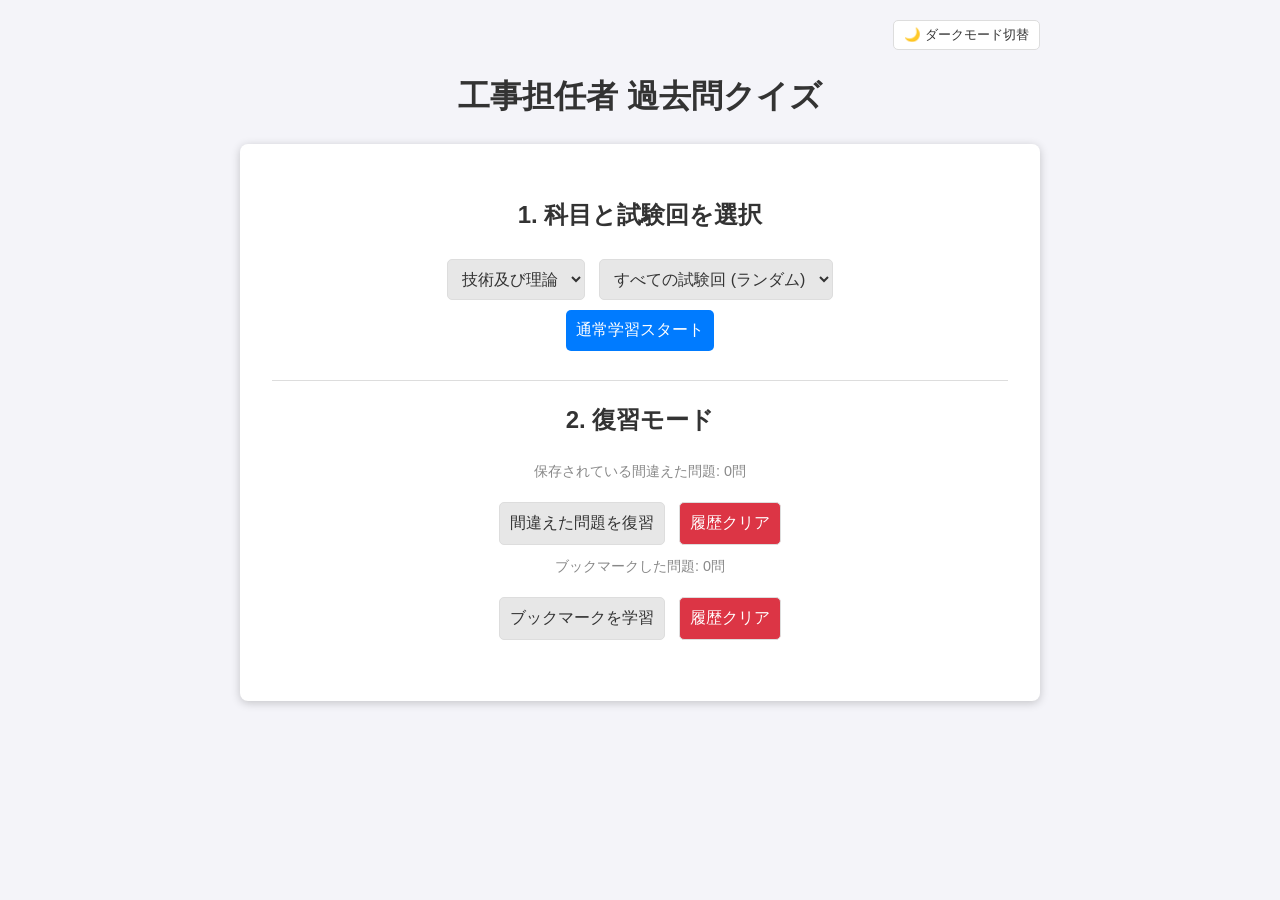
==== commit cbc6953d: "回を選択。ダークモード。復習モード追加" ====
--- a/koutan.html
+++ b/koutan.html
@@ -1,2090 +1,2637 @@
 <!DOCTYPE html>
 <html lang="ja">
+
 <head>
   <meta charset="UTF-8">
   <meta name="viewport" content="width=device-width, initial-scale=1.0">
   <title>工事担任者 過去問クイズ</title>
   <style>
-    body { font-family: sans-serif; line-height: 1.6; max-width: 800px; margin: 20px auto; padding: 0 15px; background-color: #f4f4f9; color: #333; }
-    h1, h2 { text-align: center; }
-    #quiz-container { background-color: #fff; padding: 2em; border-radius: 8px; box-shadow: 0 2px 10px rgba(0,0,0,0.1); }
-    #question-area { margin-bottom: 1.5em; }
-    #question-text { white-space: pre-wrap; font-size: 1.1em; }
-    #options-area button { display: block; width: 100%; padding: 1em; margin-bottom: 0.5em; text-align: left; background-color: #e7e7e7; border: 2px solid #ddd; border-radius: 5px; cursor: pointer; transition: background-color 0.2s, border-color 0.2s; }
-    #options-area button:hover { background-color: #dcdcdc; }
-    #options-area button.selected { border-color: #007bff; background-color: #cce5ff; }
-    #options-area button.correct { border-color: #28a745; background-color: #d4edda; }
-    #options-area button.incorrect { border-color: #dc3545; background-color: #f8d7da; }
-    #feedback-area { margin-top: 1.5em; padding: 1em; border-radius: 5px; }
-    .feedback-correct { background-color: #d4edda; border: 1px solid #c3e6cb; }
-    .feedback-incorrect { background-color: #f8d7da; border: 1px solid #f5c6cb; }
-    #controls { text-align: center; margin-top: 1em; }
-    #controls button { padding: 0.8em 1.5em; font-size: 1em; cursor: pointer; border-radius: 5px; border: none; }
-    #next-btn { background-color: #007bff; color: white; }
-    #next-btn:disabled { background-color: #ccc; }
-    .hidden { display: none; }
-    .subject-selection button { margin: 5px; padding: 10px 20px; font-size: 16px; }
+    :root {
+      --bg-color: #f4f4f9;
+      --text-color: #333;
+      --container-bg: #fff;
+      --btn-bg: #e7e7e7;
+      --btn-hover: #dcdcdc;
+      --btn-border: #ddd;
+      --primary-color: #007bff;
+      --primary-hover: #0056b3;
+      --correct-bg: #d4edda;
+      --correct-border: #28a745;
+      --incorrect-bg: #f8d7da;
+      --incorrect-border: #dc3545;
+    }
+
+    body.dark-theme {
+      --bg-color: #121212;
+      --text-color: #e0e0e0;
+      --container-bg: #1e1e1e;
+      --btn-bg: #2d2d2d;
+      --btn-hover: #3d3d3d;
+      --btn-border: #444;
+      --primary-color: #3a86ff;
+      --primary-hover: #256ce1;
+      --correct-bg: #1e4620;
+      --correct-border: #2ea043;
+      --incorrect-bg: #5c1e1e;
+      --incorrect-border: #da3633;
+    }
+
+    body {
+      font-family: sans-serif;
+      line-height: 1.6;
+      max-width: 800px;
+      margin: 20px auto;
+      padding: 0 15px;
+      background-color: var(--bg-color);
+      color: var(--text-color);
+      transition: background-color 0.3s, color 0.3s;
+    }
+
+    h1,
+    h2,
+    h3 {
+      text-align: center;
+    }
+
+    #top-bar {
+      display: flex;
+      justify-content: flex-end;
+      margin-bottom: 10px;
+    }
+
+    #theme-toggle {
+      padding: 5px 10px;
+      cursor: pointer;
+      border-radius: 5px;
+      border: 1px solid var(--btn-border);
+      background-color: var(--container-bg);
+      color: var(--text-color);
+    }
+
+    #quiz-container {
+      background-color: var(--container-bg);
+      padding: 2em;
+      border-radius: 8px;
+      box-shadow: 0 2px 10px rgba(0, 0, 0, 0.2);
+      transition: background-color 0.3s;
+    }
+
+    /* Menu Area */
+    .menu-section {
+      margin-bottom: 1.5em;
+      text-align: center;
+    }
+
+    .menu-section select,
+    .menu-section button {
+      padding: 10px;
+      margin: 5px;
+      font-size: 1em;
+      border-radius: 5px;
+      border: 1px solid var(--btn-border);
+      background-color: var(--btn-bg);
+      color: var(--text-color);
+      cursor: pointer;
+    }
+
+    .menu-section button:hover {
+      background-color: var(--btn-hover);
+    }
+
+    .btn-primary {
+      background-color: var(--primary-color) !important;
+      color: white !important;
+      border: none !important;
+    }
+
+    .btn-primary:hover {
+      background-color: var(--primary-hover) !important;
+    }
+
+    .btn-danger {
+      background-color: #dc3545 !important;
+      color: white !important;
+    }
+
+    .data-stats {
+      font-size: 0.9em;
+      color: #888;
+      margin-top: 5px;
+    }
+
+    /* Quiz Area */
+    #stats-bar {
+      display: flex;
+      justify-content: space-between;
+      font-size: 0.9em;
+      margin-bottom: 10px;
+      font-weight: bold;
+    }
+
+    #progress-container {
+      width: 100%;
+      background-color: var(--btn-bg);
+      border-radius: 5px;
+      height: 10px;
+      margin-bottom: 20px;
+      overflow: hidden;
+    }
+
+    #progress-bar {
+      height: 100%;
+      background-color: var(--primary-color);
+      width: 0%;
+      transition: width 0.3s;
+    }
+
+    #question-header {
+      display: flex;
+      justify-content: space-between;
+      align-items: center;
+      border-bottom: 2px solid var(--btn-border);
+      padding-bottom: 10px;
+      margin-bottom: 15px;
+    }
+
+    #question-year {
+      font-weight: bold;
+      margin: 0;
+    }
+
+    #bookmark-btn {
+      background: none;
+      border: 1px solid var(--btn-border);
+      padding: 5px 10px;
+      border-radius: 5px;
+      cursor: pointer;
+      color: var(--text-color);
+      display: flex;
+      align-items: center;
+      gap: 5px;
+    }
+
+    #bookmark-btn.bookmarked {
+      color: #ffc107;
+      border-color: #ffc107;
+      background-color: rgba(255, 193, 7, 0.1);
+    }
+
+    #question-text {
+      white-space: pre-wrap;
+      font-size: 1.1em;
+      margin-bottom: 1.5em;
+    }
+
+    #options-area button {
+      display: block;
+      width: 100%;
+      padding: 1em;
+      margin-bottom: 0.5em;
+      text-align: left;
+      background-color: var(--btn-bg);
+      color: var(--text-color);
+      border: 2px solid var(--btn-border);
+      border-radius: 5px;
+      cursor: pointer;
+      transition: all 0.2s;
+    }
+
+    #options-area button:hover:not(:disabled) {
+      background-color: var(--btn-hover);
+    }
+
+    #options-area button.selected {
+      border-color: var(--primary-color);
+      background-color: rgba(0, 123, 255, 0.1);
+    }
+
+    #options-area button.correct {
+      border-color: var(--correct-border);
+      background-color: var(--correct-bg);
+    }
+
+    #options-area button.incorrect {
+      border-color: var(--incorrect-border);
+      background-color: var(--incorrect-bg);
+    }
+
+    #feedback-area {
+      margin-top: 1.5em;
+      padding: 1em;
+      border-radius: 5px;
+    }
+
+    .feedback-correct {
+      background-color: var(--correct-bg);
+      border: 1px solid var(--correct-border);
+    }
+
+    .feedback-incorrect {
+      background-color: var(--incorrect-bg);
+      border: 1px solid var(--incorrect-border);
+    }
+
+    #controls {
+      text-align: center;
+      margin-top: 1.5em;
+    }
+
+    #controls button {
+      padding: 0.8em 1.5em;
+      font-size: 1em;
+      cursor: pointer;
+      border-radius: 5px;
+      border: none;
+    }
+
+    #submit-btn {
+      background-color: var(--btn-bg);
+      color: var(--text-color);
+      border: 1px solid var(--btn-border);
+    }
+
+    #submit-btn:not(:disabled) {
+      background-color: var(--primary-color);
+      color: white;
+    }
+
+    #next-btn {
+      background-color: var(--primary-color);
+      color: white;
+    }
+
+    #result-area {
+      text-align: center;
+    }
+
+    #result-area button {
+      margin-top: 20px;
+      padding: 10px 20px;
+      font-size: 1em;
+    }
+
+    .hidden {
+      display: none !important;
+    }
   </style>
 </head>
+
 <body>
 
+  <div id="top-bar">
+    <button id="theme-toggle" onclick="toggleTheme()">🌙 ダークモード切替</button>
+  </div>
+
   <h1>工事担任者 過去問クイズ</h1>
 
   <div id="quiz-container">
-    <div id="subject-selection">
-      <h2>科目を選択してください</h2>
-      <button onclick="startQuiz('tech')">技術及び理論</button>
-      <button onclick="startQuiz('law')">法規</button>
+    <div id="menu-area">
+      <div class="menu-section">
+        <h2>1. 科目と試験回を選択</h2>
+        <select id="subject-select">
+          <option value="tech">技術及び理論</option>
+          <option value="law">法規</option>
+        </select>
+        <select id="iteration-select">
+          <option value="all">すべての試験回 (ランダム)</option>
+        </select>
+        <br>
+        <button class="btn-primary" onclick="startQuiz('normal')">通常学習スタート</button>
+      </div>
+
+      <hr style="border: 0; border-top: 1px solid var(--btn-border); margin: 20px 0;">
+
+      <div class="menu-section">
+        <h2>2. 復習モード</h2>
+        <p class="data-stats">保存されている間違えた問題: <span id="mistake-count">0</span>問</p>
+        <button onclick="startQuiz('mistakes')">間違えた問題を復習</button>
+        <button class="btn-danger" onclick="clearData('mistakes')">履歴クリア</button>
+
+        <p class="data-stats">ブックマークした問題: <span id="bookmark-count">0</span>問</p>
+        <button onclick="startQuiz('bookmarks')">ブックマークを学習</button>
+        <button class="btn-danger" onclick="clearData('bookmarks')">履歴クリア</button>
+      </div>
     </div>
 
     <div id="quiz-area" class="hidden">
-      <div id="question-area">
+      <div id="stats-bar">
+        <span>第 <span id="current-q-num">1</span> 問 / 全 <span id="total-q-num">10</span> 問</span>
+        <span>正解: <span id="correct-count">0</span> (<span id="accuracy-rate">0.0</span>%)</span>
+      </div>
+      <div id="progress-container">
+        <div id="progress-bar"></div>
+      </div>
+
+      <div id="question-header">
         <p id="question-year"></p>
-        <p id="question-text"></p>
+        <button id="bookmark-btn" onclick="toggleBookmark()">★ ブックマーク</button>
       </div>
+      <p id="question-text"></p>
+
       <div id="options-area"></div>
+
       <div id="controls">
-        <button id="submit-btn" onclick="submitAnswer()">解答する</button>
+        <button id="submit-btn" onclick="submitAnswer()" disabled>解答する</button>
         <button id="next-btn" class="hidden" onclick="nextQuestion()">次の問題へ</button>
       </div>
       <div id="feedback-area" class="hidden"></div>
     </div>
 
     <div id="result-area" class="hidden">
-      <h2>結果</h2>
-      <p id="score-text"></p>
-      <button onclick="restart()">最初からやり直す</button>
+      <h2>結果発表</h2>
+      <h3 id="score-text"></h3>
+      <p id="result-detail"></p>
+      <button class="btn-primary" onclick="returnToMenu()">メニューへ戻る</button>
     </div>
   </div>
 
   <script>
+    // --- 既存の問題データ (変更なし) ---
     const allQuestions = {
-  "tech": [
-
-    {
-      "id": "7-2-tech-1-1",
-      "year": "令和7年度第2回 技術及び理論 第1問(1)",
-      "question": "GE-PONシステムで用いられているOLTの機能などについて述べた次の記述のうち、誤っているものは、 である。\n\n1: OLTは、ONUからの上り信号がOLT配下の他のONUからの上り信号と衝突しないよう、あらかじめ各ONUに対して異なる波長を割り当てている。\n2: OLTは、ONUがネットワークに接続されるとそのONUを自動的に発見し、通信リンクを自動で確立する機能を有している。\n3: OLTからの下り方向の通信では、OLTは、どのONUに送信するフレームかを判別し、送信するフレームのプリアンブルに送信先のONU用の識別子を埋め込んだものをネットワークに送出する。",
-      "options": [
-        "1の記述",
-        "2の記述",
-        "3の記述"
+      "tech": [
+
+        {
+          "id": "7-2-tech-1-1",
+          "year": "令和7年度第2回 技術及び理論 第1問(1)",
+          "question": "GE-PONシステムで用いられているOLTの機能などについて述べた次の記述のうち、誤っているものは、 である。\n\n1: OLTは、ONUからの上り信号がOLT配下の他のONUからの上り信号と衝突しないよう、あらかじめ各ONUに対して異なる波長を割り当てている。\n2: OLTは、ONUがネットワークに接続されるとそのONUを自動的に発見し、通信リンクを自動で確立する機能を有している。\n3: OLTからの下り方向の通信では、OLTは、どのONUに送信するフレームかを判別し、送信するフレームのプリアンブルに送信先のONU用の識別子を埋め込んだものをネットワークに送出する。",
+          "options": [
+            "1の記述",
+            "2の記述",
+            "3の記述"
+          ],
+          "answer": 0,
+          "explanation": "GE-PONの上り通信では、各ONUは同じ波長を使用し、TDMA（時分割多元接続）により送信タイミングをずらすことで衝突を回避します。異なる波長を割り当てるわけではありません。"
+        },
+        {
+          "id": "7-2-tech-1-2",
+          "year": "令和7年度第2回 技術及び理論 第1問(2)",
+          "question": "無線PANの規格のうち、ISMバンドを使用するBluetooth Class2の最大通信距離は、 程度とされている。",
+          "options": [
+            "1メートル",
+            "10メートル",
+            "100メートル"
+          ],
+          "answer": 1,
+          "explanation": "Bluetooth Class2の最大通信距離は約10メートルです。"
+        },
+        {
+          "id": "7-2-tech-1-3",
+          "year": "令和7年度第2回 技術及び理論 第1問(3)",
+          "question": "IP電話のプロトコルとして用いられている は、IETFのRFC3261として標準化された呼制御プロトコルであり、IPv4及びIPv6の両方で動作する。",
+          "options": [
+            "ICMP",
+            "H.323",
+            "SIP"
+          ],
+          "answer": 2,
+          "explanation": "RFC3261として標準化されたIP電話の呼制御プロトコルはSIP (Session Initiation Protocol) です。"
+        },
+        {
+          "id": "7-2-tech-1-4",
+          "year": "令和7年度第2回 技術及び理論 第1問(4)",
+          "question": "IEEE802.11acとして標準化された無線LANは、IEEE802.11nの機能を拡張してMIMOのストリーム数の増加などにより理論値としての最大伝送速度が6.9ギガビット/秒とされており、 の周波数帯を用いた方式が定められている。",
+          "options": [
+            "2.4GHz帯のみ",
+            "5GHz帯のみ",
+            "2.4GHz帯及び5GHz帯"
+          ],
+          "answer": 1,
+          "explanation": "IEEE802.11ac（Wi-Fi 5）は、5GHz帯のみを使用する無線LAN規格です。"
+        },
+        {
+          "id": "7-2-tech-1-5",
+          "year": "令和7年度第2回 技術及び理論 第1問(5)",
+          "question": "IEEE802.3atとして標準化されたPoEの機能について述べた次の記述のうち、正しいものは、 である。\n\n1: 1000BASE-Tのイーサネットで使用しているLAN配線の4対8心の信号対のうち、2対4心を使ってPoE機能を持つIP電話機に給電することができる。\n2: 100BASE-TXのイーサネットで使用しているLAN配線のうち、予備対(空き対)の2対4心を使用する方式は、オルタナティブAといわれる。\n3: 給電側機器であるPSEは、受電側機器がPoE対応機器か非対応機器かを検知できないため、接続されている全ての受電側機器に給電する。",
+          "options": [
+            "1の記述",
+            "2の記述",
+            "3の記述"
+          ],
+          "answer": 0,
+          "explanation": "1000BASE-Tでは4対すべてを通信に使用するため、そのうちの2対に電流を重畳して給電します。予備対を使用するのはオルタナティブB方式です。PSEは受電機器がPoE対応か検知してから給電します。"
+        },
+        {
+          "id": "7-2-tech-2-1",
+          "year": "令和7年度第2回 技術及び理論 第2問(1)",
+          "question": "HDLC手順におけるフレーム同期信号などについて述べた次の二つの記述は、 。\n\nA 受信側において、フレームの開始位置を判断するための開始フラグシーケンスは、01111110のビットパターンである。\nB 受信側において、開始フラグシーケンスを受信後に、5個連続したビットが1のとき、その直後のビットの0は無条件に除去される。",
+          "options": [
+            "Aのみ正しい",
+            "Bのみ正しい",
+            "AもBも正しい",
+            "AもBも正しくない"
+          ],
+          "answer": 2,
+          "explanation": "両方正しい記述です。フラグは「01111110」であり、データ内に同じパターンが現れるのを防ぐため、送信側で1が5回連続したら強制的に0を挿入（ゼロインサーション）し、受信側でそれを除去します。"
+        },
+        {
+          "id": "7-2-tech-2-2",
+          "year": "令和7年度第2回 技術及び理論 第2問(2)",
+          "question": "光アクセスネットワークには、電気通信事業者のビルから集合住宅のMDF室までの区間には光ファイバケーブルを使用し、MDF室から各戸までの区間にはVDSL方式を適用して既設の を利用する形態のものがある。",
+          "options": [
+            "電話用配線",
+            "電気配線",
+            "映像配信用ケーブル"
+          ],
+          "answer": 0,
+          "explanation": "VDSL方式は、既設のメタルケーブル（電話用配線）を利用して数十Mbps以上の高速通信を行う技術です。"
+        },
+        {
+          "id": "7-2-tech-2-3",
+          "year": "令和7年度第2回 技術及び理論 第2問(3)",
+          "question": "CATVのネットワーク形態のうち、HFC方式は、ヘッドエンド設備からユーザ宅までの伝送路において、光ファイバケーブルと を組み合わせた構成を採っている。",
+          "options": [
+            "加入者無線",
+            "同軸ケーブル",
+            "平衡対メタリックケーブル"
+          ],
+          "answer": 1,
+          "explanation": "HFC (Hybrid Fiber Coaxial) 方式は、幹線部分に光ファイバ、各家庭への引き込み部分に同軸ケーブルを用いる構成です。"
+        },
+        {
+          "id": "7-2-tech-2-4",
+          "year": "令和7年度第2回 技術及び理論 第2問(4)",
+          "question": "OSI参照モデル(7階層モデル)の第2層であるデータリンク層について述べた次の記述のうち、正しいものは、 である。\n\n1: 異なる通信媒体上にある端末どうしでも通信できるように、端末のアドレス付けや中継装置も含めた端末相互間の経路選択などの機能を規定している。\n2: どのようなフレームを構成して通信媒体上でのデータ伝送を実現するかなどを規定している。\n3: 端末が送受信する信号レベルなどの電気的条件、コネクタ形状などの機械的条件などを規定している。",
+          "options": [
+            "1の記述",
+            "2の記述",
+            "3の記述"
+          ],
+          "answer": 1,
+          "explanation": "第2層（データリンク層）は、隣接ノード間の確実なデータ伝送のため、フレームの構成や誤り制御などを規定します。1は第3層（ネットワーク層）、3は第1層（物理層）の説明です。"
+        },
+        {
+          "id": "7-2-tech-2-5",
+          "year": "令和7年度第2回 技術及び理論 第2問(5)",
+          "question": "IPv6アドレスの表記は、 ずつ8ブロックに分け、一般に、各ブロックを16進数で表示し、各ブロックをコロン(:)で区切る。",
+          "options": [
+            "32ビットを4ビット",
+            "64ビットを8ビット",
+            "128ビットを16ビット"
+          ],
+          "answer": 2,
+          "explanation": "IPv6アドレスは総長128ビットであり、これを16ビットずつ8つのブロックに分けて16進数で表記し、コロン(:)で区切ります。"
+        },
+        {
+          "id": "7-2-tech-3-1",
+          "year": "令和7年度第2回 技術及び理論 第3問(1)",
+          "question": "キーボードから入力される情報をファイルに保存するなどの機能を持つソフトウェアは、一般に、 といわれ、パスワード、クレジットカード番号などを盗用する目的で悪用されることがある。",
+          "options": [
+            "バックドア",
+            "キーロガー",
+            "ハニーポット"
+          ],
+          "answer": 1,
+          "explanation": "キーボードの入力操作（キーストローク）を記録するソフトウェアやハードウェアをキーロガーと呼びます。"
+        },
+        {
+          "id": "7-2-tech-3-2",
+          "year": "令和7年度第2回 技術及び理論 第3問(2)",
+          "question": "プライベートIPアドレスをグローバルIPアドレスに変換する際に、ポート番号も変換することにより、一つのグローバルIPアドレスに対して複数のプライベートIPアドレスを割り当てる機能は、一般に、NAPT又は といわれ、プライベートネットワークの保護といったセキュリティ面での利点がある。",
+          "options": [
+            "IPアドレスプール",
+            "ポートフォワーディング",
+            "IPマスカレード"
+          ],
+          "answer": 2,
+          "explanation": "NAPT (Network Address Port Translation) は、IPアドレスとポート番号を変換することで、複数の端末が同時にインターネットに接続できるようにする技術で、IPマスカレードとも呼ばれます。"
+        },
+        {
+          "id": "7-2-tech-3-3",
+          "year": "令和7年度第2回 技術及び理論 第3問(3)",
+          "question": "IETFのRFC4443として標準化されたICMPv6のメッセージのうち、エラーメッセージに分類されるのは、 メッセージである。",
+          "options": [
+            "パケット過大",
+            "エコー要求",
+            "近隣探索"
+          ],
+          "answer": 0,
+          "explanation": "ICMPv6のエラーメッセージには、到達不能、パケット過大、時間超過、パラメータ問題などがあります。エコー要求や近隣探索は情報メッセージです。"
+        },
+        {
+          "id": "7-2-tech-3-4",
+          "year": "令和7年度第2回 技術及び理論 第3問(4)",
+          "question": "スイッチングハブのフレーム転送方式におけるストアアンドフォワード方式について述べた次の記述のうち、正しいものは、 である。\n\n1: 有効フレームの先頭から宛先アドレスの6バイトまでを受信した後、フレームが入力ポートで完全に受信される前に、フレームの転送を開始する。\n2: 有効フレームの先頭から64バイトまで読み取り、異常がなければ、そのフレームを転送する。\n3: 有効フレームの先頭からFCSまでを受信した後、異常がなければフレームを転送する。",
+          "options": [
+            "1の記述",
+            "2の記述",
+            "3の記述"
+          ],
+          "answer": 2,
+          "explanation": "ストアアンドフォワード方式は、フレーム全体（FCSまで）をバッファに蓄積して誤りの有無を確認してから転送を行う方式です。"
+        },
+        {
+          "id": "7-2-tech-3-5",
+          "year": "令和7年度第2回 技術及び理論 第3問(5)",
+          "question": "LANを構成する機器のうち、OSI参照モデル(7階層モデル)のネットワーク層が提供する機能を利用して、異なるLAN相互を接続することができる機器は、一般に、 といわれる。",
+          "options": [
+            "レイヤ2スイッチ",
+            "ルータ",
+            "リピータ"
+          ],
+          "answer": 1,
+          "explanation": "ネットワーク層（第3層）で動作し、IPアドレスに基づいて経路を選択しパケットを中継する機器はルータです。"
+        },
+        {
+          "id": "7-2-tech-4-1",
+          "year": "令和7年度第2回 技術及び理論 第4問(1)",
+          "question": "ホームネットワークなどにおける配線に用いられるプラスチック光ファイバは、曲げに強く折れにくいなどの特徴があり、送信モジュールには、一般に、光波長が650ナノメートルの が用いられる。",
+          "options": [
+            "PD",
+            "FET",
+            "LED"
+          ],
+          "answer": 2,
+          "explanation": "プラスチック光ファイバ (POF) は可視光領域での伝送損失が比較的少なく、光源としては安価で取り扱いやすい赤色（波長650nm付近）のLEDがよく用いられます。"
+        },
+        {
+          "id": "7-2-tech-4-2",
+          "year": "令和7年度第2回 技術及び理論 第4問(2)",
+          "question": "光ファイバの接続について述べた次の二つの記述は、 。\n\nA コネクタ接続は、光コネクタにより光ファイバを機械的に接続する接続部に接合剤を使用するため、再接続できない。\nB メカニカルスプライス接続は、V溝により光ファイバどうしを軸合わせして接続する方法を用いており、接続工具には電源を必要としない。",
+          "options": [
+            "Aのみ正しい",
+            "Bのみ正しい",
+            "AもBも正しい",
+            "AもBも正しくない"
+          ],
+          "answer": 1,
+          "explanation": "コネクタ接続は着脱が可能で再接続できるためAは誤りです。メカニカルスプライス接続はV溝で機械的に位置合わせする手法で、融着接続機のような電源を必要としません。"
+        },
+        {
+          "id": "7-2-tech-4-3",
+          "year": "令和7年度第2回 技術及び理論 第4問(3)",
+          "question": "UTPケーブルをRJ-45のモジュラジャックに結線するとき、配線規格T568Bでは、ピン番号8番には外被が 色の心線が接続される。",
+          "options": [
+            "青",
+            "茶",
+            "橙"
+          ],
+          "answer": 1,
+          "explanation": "T568Bの配列では、ピン7番に白/茶、ピン8番に茶の心線が接続されます。"
+        },
+        {
+          "id": "7-2-tech-4-4",
+          "year": "令和7年度第2回 技術及び理論 第4問(4)",
+          "question": "LAN配線工事における配線試験について述べた次の記述のうち、正しいものは、 である。\n\n1: UTPケーブルの配線に関する測定項目として、挿入損失、伝搬遅延時間などがある。\n2: UTPケーブルの配線試験において、ワイヤマップ試験では、挿入損失やクロスペアなどの配線不具合を検出することができる。\n3: UTPケーブルの配線試験において、ワイヤマップ試験では、近端漏話減衰量や遠端漏話減衰量を測定することができる。",
+          "options": [
+            "1の記述",
+            "2の記述",
+            "3の記述"
+          ],
+          "answer": 0,
+          "explanation": "ワイヤマップ試験は結線間違い（断線、短絡、誤配線など）を確認するためのものであり、挿入損失や漏話減衰量等の測定はできません。したがって1が正しい記述です。"
+        },
+        {
+          "id": "7-2-tech-4-5",
+          "year": "令和7年度第2回 技術及び理論 第4問(5)",
+          "question": "通信機械室などにおいて、床下に電力ケーブル、LANケーブルなどを自由に配線できる二重床は、 といわれる。",
+          "options": [
+            "フリーアクセスフロア",
+            "セルラフロア",
+            "レースウェイ"
+          ],
+          "answer": 0,
+          "explanation": "床を二重構造にして、その空間にケーブル類を自由に配線できるようにしたものをフリーアクセスフロア（OAフロア）と呼びます。"
+        },
+
+        {
+          "id": "7-1-tech-1-1",
+          "year": "令和7年度第1回 技術及び理論 第1問(1)",
+          "question": "GE-PONシステムでは、光ファイバ回線を光スプリッタで分岐し、OLTとONUの相互間を上り／下りともに最大の伝送速度として毎秒(ア)ギガビットで双方向通信を行うことが可能である。",
+          "options": [
+            "1",
+            "2.5",
+            "10"
+          ],
+          "answer": 0,
+          "explanation": "GE-PON (Gigabit Ethernet-PON) では、上り・下りともに最大1Gbps（規格上の伝送速度は1.25Gbpsですが実効1Gbps）の通信を行います。"
+        },
+        {
+          "id": "7-1-tech-1-2",
+          "year": "令和7年度第1回 技術及び理論 第1問(2)",
+          "question": "IoTを実現する無線通信技術のうち、端末が市販の電池でも1年以上動作可能などの省電力性と、見通し通信距離が数キロメートルから数10キロメートルという特徴を持つものは、一般に、(イ)といわれ、無線センサデバイスなどに適しているとされている。",
+          "options": [
+            "NFC",
+            "無線PAN",
+            "LPWA"
+          ],
+          "answer": 2,
+          "explanation": "LPWA (Low Power Wide Area) は、消費電力を抑えつつ長距離の通信を可能にする無線通信技術の総称です。"
+        },
+        {
+          "id": "7-1-tech-1-3",
+          "year": "令和7年度第1回 技術及び理論 第1問(3)",
+          "question": "IP電話の電話番号には、(ウ)が付与されるものがある。",
+          "options": [
+            "020又は080で始まる番号",
+            "0AB～J番号又は080で始まる番号",
+            "020又は050で始まる番号",
+            "0AB～J番号又は050で始まる番号"
+          ],
+          "answer": 3,
+          "explanation": "IP電話には、市外局番から始まる「0AB-J番号」か、IP電話専用の「050」から始まる番号が付与されます。"
+        },
+        {
+          "id": "7-1-tech-1-4",
+          "year": "令和7年度第1回 技術及び理論 第1問(4)",
+          "question": "無線LANのネットワーク構成には、アクセスポイントを必要としないで端末のみによってネットワークが構成され、端末どうしが直接通信を行う(エ)モードがある。",
+          "options": [
+            "アドホック",
+            "セーフ",
+            "インフラストラクチャ"
+          ],
+          "answer": 0,
+          "explanation": "アクセスポイントを介さず端末同士で直接通信するモードを「アドホックモード」と呼びます。アクセスポイントを介するモードは「インフラストラクチャモード」です。"
+        },
+        {
+          "id": "7-1-tech-1-5",
+          "year": "令和7年度第1回 技術及び理論 第1問(5)",
+          "question": "IEEE802.3atType1として標準化されたPoEにおいて、オルタナティブA方式は、100BASE-TXのイーサネットのLAN配線のうち、(オ)を使ってPoE対応のIP電話機などに給電することができる。",
+          "options": [
+            "4対8心",
+            "信号対の2対4心",
+            "予備対(空き対)の2対4心"
+          ],
+          "answer": 1,
+          "explanation": "PoEの給電方式において、通信に利用する「信号対」に電力を重畳させる方式をオルタナティブA、通信に利用しない「予備対」を利用する方式をオルタナティブBと呼びます。"
+        },
+        {
+          "id": "7-1-tech-2-1",
+          "year": "令和7年度第1回 技術及び理論 第2問(1)",
+          "question": "デジタル信号を送受信するための伝送路符号化方式のうち(ア)符号は、図に示すように、ビット値0のときは信号レベルを変化させず、ビット値1が発生するごとに、信号レベルを0から高レベルへ、高レベルから0へ、0から低レベルへ、低レベルから0へと、1段ずつ変化させる符号である。",
+          "options": [
+            "MLT-3",
+            "NRZI",
+            "NRZ"
+          ],
+          "answer": 0,
+          "explanation": "信号レベルを「高レベル」「0」「低レベル」の3値を用いて変化させる伝送路符号化方式は、MLT-3 (Multi-Level Transmit 3) 符号です。"
+        },
+        {
+          "id": "7-1-tech-2-2",
+          "year": "令和7年度第1回 技術及び理論 第2問(2)",
+          "question": "光アクセスネットワークの設備構成のうち、電気通信事業者側の設備とユーザ側に設置されたメディアコンバータなどとの間で、1心の光ファイバを1ユーザが専有する構成を採る方式は、(イ)方式といわれる。",
+          "options": [
+            "PDS",
+            "SS",
+            "ADS"
+          ],
+          "answer": 1,
+          "explanation": "1ユーザが1本の光ファイバを専有する方式をSS (Single Star) 方式と呼びます。光スプリッタで分岐して複数のユーザで共有するのはPDS (Passive Double Star) 方式です。"
+        },
+        {
+          "id": "7-1-tech-2-3",
+          "year": "令和7年度第1回 技術及び理論 第2問(3)",
+          "question": "電気通信事業者側に設置されたDSLAM装置とユーザ側に設置されたADSLモデムを用い、アクセス回線としてアナログ電話用の平衡対メタリックケーブルを使用するブロードバンドサービスは、一般に、(ウ)のデータ信号が伝送可能とされている。",
+          "options": [
+            "数百キロビット／秒から数十メガビット／秒",
+            "数百メガビット／秒から数ギガビット／秒",
+            "数ギガビット／秒から数十ギガビット／秒"
+          ],
+          "answer": 0,
+          "explanation": "ADSLサービスは、既存のアナログ電話回線を利用して数百kbps〜数十Mbps（最大で50Mbps程度）の速度でデータ通信を行う技術です。"
+        },
+        {
+          "id": "7-1-tech-2-4",
+          "year": "令和7年度第1回 技術及び理論 第2問(4)",
+          "question": "TCP/IPのプロトコル階層モデル(4階層モデル)において、インターネット層の直近上位に位置する層は(エ)層である。",
+          "options": [
+            "ネットワークインタフェース",
+            "トランスポート",
+            "アプリケーション"
+          ],
+          "answer": 1,
+          "explanation": "TCP/IPの4階層モデルは下から順に、①ネットワークインタフェース層、②インターネット層、③トランスポート層、④アプリケーション層です。したがって、インターネット層の直近上位はトランスポート層です。"
+        },
+        {
+          "id": "7-1-tech-2-5",
+          "year": "令和7年度第1回 技術及び理論 第2問(5)",
+          "question": "IPv6のマルチキャストアドレスは、128ビット列の上位8ビットが(オ)である。",
+          "options": [
+            "11001100",
+            "11110000",
+            "11111111"
+          ],
+          "answer": 2,
+          "explanation": "IPv6におけるマルチキャストアドレスは、先頭の8ビットがすべて「1」（16進数で表現すると「FF」）である「11111111」で始まります。"
+        },
+        {
+          "id": "7-1-tech-3-1",
+          "year": "令和7年度第1回 技術及び理論 第3問(1)",
+          "question": "考えられる全ての暗号鍵や文字の組合せを試みることにより、暗号の解読やパスワードの解析を実行する手法を用いる攻撃は、一般に、(ア)攻撃といわれる。",
+          "options": [
+            "DDoS",
+            "バッファオーバフロー",
+            "ブルートフォース"
+          ],
+          "answer": 2,
+          "explanation": "考えられるすべての組み合わせを手当たり次第に試す手法を「ブルートフォース（総当たり）攻撃」と呼びます。"
+        },
+        {
+          "id": "7-1-tech-3-2",
+          "year": "令和7年度第1回 技術及び理論 第3問(2)",
+          "question": "外部ネットワーク(インターネット)と内部ネットワーク(イントラネット)の中間に位置する緩衝地帯は(イ)といわれ、インターネットからのアクセスを受けるWebサーバ、メールサーバなどは、一般に、ここに設置される。",
+          "options": [
+            "SSL",
+            "DMZ",
+            "idS"
+          ],
+          "answer": 1,
+          "explanation": "外部と内部の中間に設けられ、外部からのアクセスを許可するサーバを安全に配置するための領域を DMZ (DeMilitarized Zone : 非武装地帯) と呼びます。"
+        },
+        {
+          "id": "7-1-tech-3-3",
+          "year": "令和7年度第1回 技術及び理論 第3問(3)",
+          "question": "IETFのRFC4443として標準化されたICMPv6のICMPv6メッセージには、大きく分けてエラーメッセージと(ウ)メッセージの2種類があり、ICMPv6は、IPv6に不可欠なプロトコルとして、全てのIPv6ノードに完全に実装されなければならないとされている。",
+          "options": [
+            "情報",
+            "呼処理",
+            "制御"
+          ],
+          "answer": 0,
+          "explanation": "ICMPv6のメッセージは、通信エラーの発生を通知する「エラーメッセージ」と、ネットワークの診断などに用いられる「情報メッセージ」の2種類に分類されます。"
+        },
+        {
+          "id": "7-1-tech-3-4",
+          "year": "令和7年度第1回 技術及び理論 第3問(4)",
+          "question": "ネットワークインタフェースカード(NIC)に固有に割り当てられた物理アドレスは、一般に、MACアドレスといわれ、(エ)ビット長で構成される。",
+          "options": [
+            "48",
+            "64",
+            "96"
+          ],
+          "answer": 0,
+          "explanation": "MACアドレスは、通信機器ごとに割り当てられた48ビット長の物理アドレスです（前半24ビットがベンダーコード、後半24ビットが固有番号）。"
+        },
+        {
+          "id": "7-1-tech-3-5",
+          "year": "令和7年度第1回 技術及び理論 第3問(5)",
+          "question": "LANを構成する機器のうち、OSI参照モデル(7階層モデル)の物理層で動作し、ネットワークを延長するために、受信した電気信号の増幅や波形の整形などを行う機器は、一般に、(オ)といわれる。",
+          "options": [
+            "ルータ",
+            "レイヤ2スイッチ",
+            "リピータ"
+          ],
+          "answer": 2,
+          "explanation": "OSI参照モデルの第1層（物理層）で動作し、減衰した電気信号を増幅・整形して中継・延長する機器はリピータです。"
+        },
+        {
+          "id": "7-1-tech-4-1",
+          "year": "令和7年度第1回 技術及び理論 第4問(1)",
+          "question": "光ファイバの損失について述べた次の二つの記述は、(ア)。\n\nA レイリー散乱損失は、光パワーが光ファイバ内の不純物によって吸収され、熱に変換されるために生ずる。\nB マイクロベンディングロスは、光ファイバに不均一な側圧が加わったときに生ずる。",
+          "options": [
+            "Aのみ正しい",
+            "Bのみ正しい",
+            "AもBも正しい",
+            "AもBも正しくない"
+          ],
+          "answer": 1,
+          "explanation": "レイリー散乱損失は、ガラス内の密度の微小な揺らぎによって光が散乱することで生じる損失です。不純物によって熱に変換されるのは「吸収損失」であるためAは誤りです。Bの記述は正しいです。"
+        },
+        {
+          "id": "7-1-tech-4-2",
+          "year": "令和7年度第1回 技術及び理論 第4問(2)",
+          "question": "光ファイバ心線の融着接続部は、被覆が完全に除去されるため機械的強度が低下するので、融着接続部の補強方法として、一般に、(イ)により補強する方法が採用されている。",
+          "options": [
+            "光ファイバ保護スリーブ",
+            "プランジャ",
+            "ケーブルジャケット"
+          ],
+          "answer": 0,
+          "explanation": "融着接続後の被覆のない部分は非常に脆いため、「光ファイバ保護スリーブ」を用いて補強します。"
+        },
+        {
+          "id": "7-1-tech-4-3",
+          "year": "令和7年度第1回 技術及び理論 第4問(3)",
+          "question": "UTPケーブルを図に示す8極8心のモジュラコネクタに、配線規格T568Bで決められたモジュラアウトレットの配列でペア1からペア4を結線するとき、1000BASE-Tのギガビットイーサネットでは、(ウ)を用いてデータの送受信を行っている。",
+          "options": [
+            "ペア1と2",
+            "ペア2と3",
+            "ペア3と4",
+            "全てのペア"
+          ],
+          "answer": 3,
+          "explanation": "10BASE-Tや100BASE-TXでは2対（4心）のみを使用しますが、1000BASE-Tのギガビットイーサネットでは、4対（8心）すべてのペアを使用して双方向のデータ送受信を行います。"
+        },
+        {
+          "id": "7-1-tech-4-4",
+          "year": "令和7年度第1回 技術及び理論 第4問(4)",
+          "question": "LAN配線工事における配線試験について述べた次の記述のうち、誤っているものは、(エ)である。\n\n1: UTPケーブルの配線に関する測定項目として、挿入損失、伝搬遅延時間などがある。\n2: UTPケーブルの配線試験において、ワイヤマップ試験では、挿入損失やクロスペアなどの配線不具合を検出することができる。\n3: UTPケーブルの配線試験において、ワイヤマップ試験では、近端漏話減衰量や遠端漏話減衰量を測定することはできない。",
+          "options": [
+            "1の記述",
+            "2の記述",
+            "3の記述"
+          ],
+          "answer": 1,
+          "explanation": "ワイヤマップ試験は、断線、短絡、誤配線（クロスペアなど）などの「結線の正しさ」を確認する試験であり、挿入損失などの電気的な特性は測定できません。"
+        },
+        {
+          "id": "7-1-tech-4-5",
+          "year": "令和7年度第1回 技術及び理論 第4問(5)",
+          "question": "床の配線ダクトにケーブルを通す床配線方式で、電源ケーブルや通信ケーブルを配線するための既設ダクトを備えた金属製又はコンクリートの床は、一般に、(オ)といわれる。",
+          "options": [
+            "フリーアクセスフロア",
+            "トレンチダクト",
+            "セルラフロア"
+          ],
+          "answer": 2,
+          "explanation": "波形の鋼板などを用いて床自体にダクト（空洞）を設けた構造の床をセルラフロアと呼びます。"
+        },
+
+        {
+          "id": "6-2-tech-1-1",
+          "year": "令和6年度第2回 技術及び理論 第1問(1)",
+          "question": "GE-PONシステムで用いられているOLTの機能などについて述べた次の記述のうち、誤っているものは、(ア)である。\n\n1: OLTは、ONUからの上り信号がOLT配下の他のONUからの上り信号と衝突しないよう、あらかじめ各ONUに対して異なる波長を割り当てている。\n2: OLTは、ONUがネットワークに接続されるとそのONUを自動的に発見し、通信リンクを自動で確立する機能を有している。\n3: OLTからの下り方向の通信では、OLTは、どのONUに送信するフレームかを判別し、送信するフレームのプリアンブルに送信先のONU用の識別子を埋め込んだものをネットワークに送出する。",
+          "options": [
+            "1の記述",
+            "2の記述",
+            "3の記述"
+          ],
+          "answer": 0,
+          "explanation": "GE-PONの上り通信では、各ONUに対して異なる波長を割り当てるのではなく、同一の波長を使用し、送信時間をずらすTDMA（時分割多元接続）方式によって衝突を回避しています。"
+        },
+        {
+          "id": "6-2-tech-1-2",
+          "year": "令和6年度第2回 技術及び理論 第1問(2)",
+          "question": "無線PANの規格のうち、ISMバンドを使用するBluetooth Class2の最大通信距離は、(イ)程度とされている。",
+          "options": [
+            "1メートル",
+            "10メートル",
+            "100メートル"
+          ],
+          "answer": 1,
+          "explanation": "BluetoothのClass2の最大通信距離は約10メートルです。（Class1は約100m、Class3は約1mです）"
+        },
+        {
+          "id": "6-2-tech-1-3",
+          "year": "令和6年度第2回 技術及び理論 第1問(3)",
+          "question": "IP電話のプロトコルとして用いられている(ウ)は、IETFのRFC3261として標準化された呼制御プロトコルであり、IPv4及びIPv6の両方で動作する。",
+          "options": [
+            "ICMP",
+            "H.323",
+            "SIP"
+          ],
+          "answer": 2,
+          "explanation": "RFC3261として標準化されたIP電話の呼制御プロトコルはSIP (Session Initiation Protocol) です。"
+        },
+        {
+          "id": "6-2-tech-1-4",
+          "year": "令和6年度第2回 技術及び理論 第1問(4)",
+          "question": "IEEE802.11acとして標準化された無線LANは、IEEE802.11nの機能を拡張してMIMOのストリーム数の増加などにより理論値としての最大伝送速度が6.9ギガビット/秒とされており、(エ)の周波数帯を用いた方式が定められている。",
+          "options": [
+            "2.4GHz帯のみ",
+            "5GHz帯のみ",
+            "2.4GHz帯及び5GHz帯"
+          ],
+          "answer": 1,
+          "explanation": "IEEE802.11ac（Wi-Fi 5）は、5GHz帯のみを使用する無線LAN規格です。"
+        },
+        {
+          "id": "6-2-tech-1-5",
+          "year": "令和6年度第2回 技術及び理論 第1問(5)",
+          "question": "IEEE802.3atとして標準化されたPoEの機能について述べた次の記述のうち、正しいものは、(オ)である。\n\n1: 1000BASE-Tのイーサネットで使用しているLAN配線の4対8心の信号対のうち、2対4心を使ってPoE機能を持つIP電話機に給電することができる。\n2: 100BASE-TXのイーサネットで使用しているLAN配線のうち、予備対(空き対)の2対4心を使用する方式は、オルタナティブAといわれる。\n3: 給電側機器であるPSEは、受電側機器がPoE対応機器か非対応機器かを検知できないため、接続されている全ての受電側機器に給電する。",
+          "options": [
+            "1の記述",
+            "2の記述",
+            "3の記述"
+          ],
+          "answer": 0,
+          "explanation": "1000BASE-Tでは全4対をデータ通信に使用しますが、そのうちの2対に電流を重畳して給電します。2は予備対を使用するため「オルタナティブB」の誤り、3はPSEがPoE対応機器かを検知してから給電するため誤りです。"
+        },
+        {
+          "id": "6-2-tech-2-1",
+          "year": "令和6年度第2回 技術及び理論 第2問(1)",
+          "question": "HDLC手順におけるフレーム同期信号などについて述べた次の二つの記述は、(ア)。\n\nA 受信側において、フレームの開始位置を判断するための開始フラグシーケンスは、01111110のビットパターンである。\nB 受信側において、開始フラグシーケンスを受信後に、5個連続したビットが1のとき、その直後のビットの0は無条件に除去される。",
+          "options": [
+            "Aのみ正しい",
+            "Bのみ正しい",
+            "AもBも正しい",
+            "AもBも正しくない"
+          ],
+          "answer": 2,
+          "explanation": "両方正しい記述です。フラグは「01111110」であり、データ内に同じパターンが現れるのを防ぐため、送信側で1が5回連続したら強制的に0を挿入（ゼロインサーション）し、受信側でそれを除去します。"
+        },
+        {
+          "id": "6-2-tech-2-2",
+          "year": "令和6年度第2回 技術及び理論 第2問(2)",
+          "question": "光アクセスネットワークには、電気通信事業者のビルから集合住宅のMDF室までの区間には光ファイバケーブルを使用し、MDF室から各戸までの区間にはVDSL方式を適用して既設の(イ)を利用する形態のものがある。",
+          "options": [
+            "電話用配線",
+            "電気配線",
+            "映像配信用ケーブル"
+          ],
+          "answer": 0,
+          "explanation": "VDSL方式は、既設のメタルケーブル（電話用配線）を利用して高速通信を行う技術です。"
+        },
+        {
+          "id": "6-2-tech-2-3",
+          "year": "令和6年度第2回 技術及び理論 第2問(3)",
+          "question": "CATVのネットワーク形態のうち、HFC方式は、ヘッドエンド設備からユーザ宅までの伝送路において、光ファイバケーブルと(ウ)を組み合わせた構成を採っている。",
+          "options": [
+            "加入者無線",
+            "同軸ケーブル",
+            "平衡対メタリックケーブル"
+          ],
+          "answer": 1,
+          "explanation": "HFC (Hybrid Fiber Coaxial) 方式は、幹線部分に光ファイバ、各家庭への引き込み部分に同軸ケーブルを用いる構成です。"
+        },
+        {
+          "id": "6-2-tech-2-4",
+          "year": "令和6年度第2回 技術及び理論 第2問(4)",
+          "question": "OSI参照モデル(7階層モデル)の第2層であるデータリンク層について述べた次の記述のうち、正しいものは、(エ)である。\n\n1: 異なる通信媒体上にある端末どうしでも通信できるように、端末のアドレス付けや中継装置も含めた端末相互間の経路選択などの機能を規定している。\n2: どのようなフレームを構成して通信媒体上でのデータ伝送を実現するかなどを規定している。\n3: 端末が送受信する信号レベルなどの電気的条件、コネクタ形状などの機械的条件などを規定している。",
+          "options": [
+            "1の記述",
+            "2の記述",
+            "3の記述"
+          ],
+          "answer": 1,
+          "explanation": "第2層（データリンク層）は、隣接ノード間の確実なデータ伝送のためフレームの構成などを規定します。1は第3層（ネットワーク層）、3は第1層（物理層）の説明です。"
+        },
+        {
+          "id": "6-2-tech-2-5",
+          "year": "令和6年度第2回 技術及び理論 第2問(5)",
+          "question": "IPv6アドレスの表記は、(オ)ずつ8ブロックに分け、一般に、各ブロックを16進数で表示し、各ブロックをコロン(:)で区切る。",
+          "options": [
+            "32ビットを4ビット",
+            "64ビットを8ビット",
+            "128ビットを16ビット"
+          ],
+          "answer": 2,
+          "explanation": "IPv6アドレスは総長128ビットであり、これを16ビットずつ8つのブロックに分けて16進数で表記し、コロン(:)で区切ります。"
+        },
+        {
+          "id": "6-2-tech-3-1",
+          "year": "令和6年度第2回 技術及び理論 第3問(1)",
+          "question": "キーボードから入力される情報をファイルに保存するなどの機能を持つソフトウェアは、一般に、(ア)といわれ、パスワード、クレジットカード番号などを盗用する目的で悪用されることがある。",
+          "options": [
+            "バックドア",
+            "キーロガー",
+            "ハニーポット"
+          ],
+          "answer": 1,
+          "explanation": "キーボードの入力操作（キーストローク）を記録するソフトウェアやハードウェアをキーロガーと呼びます。"
+        },
+        {
+          "id": "6-2-tech-3-2",
+          "year": "令和6年度第2回 技術及び理論 第3問(2)",
+          "question": "プライベートIPアドレスをグローバルIPアドレスに変換する際に、ポート番号も変換することにより、一つのグローバルIPアドレスに対して複数のプライベートIPアドレスを割り当てる機能は、一般に、NAPT又は(イ)といわれ、プライベートネットワークの保護といったセキュリティ面での利点がある。",
+          "options": [
+            "IPアドレスプール",
+            "ポートフォワーディング",
+            "IPマスカレード"
+          ],
+          "answer": 2,
+          "explanation": "NAPT (Network Address Port Translation) は、IPアドレスとポート番号を変換することで、複数の端末が同時にインターネットに接続できるようにする技術で、IPマスカレードとも呼ばれます。"
+        },
+        {
+          "id": "6-2-tech-3-3",
+          "year": "令和6年度第2回 技術及び理論 第3問(3)",
+          "question": "IETFのRFC4443として標準化されたICMPv6のメッセージのうち、エラーメッセージに分類されるのは、(ウ)メッセージである。",
+          "options": [
+            "パケット過大",
+            "エコー要求",
+            "近隣探索"
+          ],
+          "answer": 0,
+          "explanation": "ICMPv6のエラーメッセージには、到達不能、パケット過大、時間超過、パラメータ問題などがあります。エコー要求や近隣探索は情報メッセージです。"
+        },
+        {
+          "id": "6-2-tech-3-4",
+          "year": "令和6年度第2回 技術及び理論 第3問(4)",
+          "question": "スイッチングハブのフレーム転送方式におけるストアアンドフォワード方式について述べた次の記述のうち、正しいものは、(エ)である。\n\n1: 有効フレームの先頭から宛先アドレスの6バイトまでを受信した後、フレームが入力ポートで完全に受信される前に、フレームの転送を開始する。\n2: 有効フレームの先頭から64バイトまで読み取り、異常がなければ、そのフレームを転送する。\n3: 有効フレームの先頭からFCSまでを受信した後、異常がなければフレームを転送する。",
+          "options": [
+            "1の記述",
+            "2の記述",
+            "3の記述"
+          ],
+          "answer": 2,
+          "explanation": "ストアアンドフォワード方式は、フレーム全体（FCSまで）をバッファに蓄積して誤りの有無を確認してから転送を行う方式です。"
+        },
+        {
+          "id": "6-2-tech-3-5",
+          "year": "令和6年度第2回 技術及び理論 第3問(5)",
+          "question": "LANを構成する機器のうち、OSI参照モデル(7階層モデル)のネットワーク層が提供する機能を利用して、異なるLAN相互を接続することができる機器は、一般に、(オ)といわれる。",
+          "options": [
+            "レイヤ2スイッチ",
+            "ルータ",
+            "リピータ"
+          ],
+          "answer": 1,
+          "explanation": "ネットワーク層（第3層）で動作し、IPアドレスに基づいて経路を選択しパケットを中継する機器はルータです。"
+        },
+        {
+          "id": "6-2-tech-4-1",
+          "year": "令和6年度第2回 技術及び理論 第4問(1)",
+          "question": "ホームネットワークなどにおける配線に用いられるプラスチック光ファイバは、曲げに強く折れにくいなどの特徴があり、送信モジュールには、一般に、光波長が650ナノメートルの(ア)が用いられる。",
+          "options": [
+            "PD",
+            "FET",
+            "LED"
+          ],
+          "answer": 2,
+          "explanation": "プラスチック光ファイバ (POF) は可視光領域での伝送損失が比較的少なく、光源としては安価で取り扱いやすい赤色（波長650nm付近）のLEDがよく用いられます。"
+        },
+        {
+          "id": "6-2-tech-4-2",
+          "year": "令和6年度第2回 技術及び理論 第4問(2)",
+          "question": "光ファイバの接続について述べた次の二つの記述は、(イ)。\n\nA コネクタ接続は、光コネクタにより光ファイバを機械的に接続する接続部に接合剤を使用するため、再接続できない。\nB メカニカルスプライス接続は、V溝により光ファイバどうしを軸合わせして接続する方法を用いており、接続工具には電源を必要としない。",
+          "options": [
+            "Aのみ正しい",
+            "Bのみ正しい",
+            "AもBも正しい",
+            "AもBも正しくない"
+          ],
+          "answer": 1,
+          "explanation": "コネクタ接続は着脱が可能で再接続できるためAは誤りです。メカニカルスプライス接続はV溝で機械的に位置合わせする手法で、融着接続機のような電源を必要としません。"
+        },
+        {
+          "id": "6-2-tech-4-3",
+          "year": "令和6年度第2回 技術及び理論 第4問(3)",
+          "question": "UTPケーブルをRJ-45のモジュラジャックに結線するとき、配線規格T568Bでは、ピン番号8番には外被が(ウ)色の心線が接続される。",
+          "options": [
+            "青",
+            "茶",
+            "橙"
+          ],
+          "answer": 1,
+          "explanation": "T568Bの配列では、ピン7番に白/茶、ピン8番に茶の心線が接続されます。"
+        },
+        {
+          "id": "6-2-tech-4-4",
+          "year": "令和6年度第2回 技術及び理論 第4問(4)",
+          "question": "LAN配線工事における配線試験について述べた次の記述のうち、正しいものは、(エ)である。\n\n1: UTPケーブルの配線に関する測定項目として、挿入損失、伝搬遅延時間などがある。\n2: UTPケーブルの配線試験において、ワイヤマップ試験では、挿入損失やクロスペアなどの配線不具合を検出することができる。\n3: UTPケーブルの配線試験において、ワイヤマップ試験では、近端漏話減衰量や遠端漏話減衰量を測定することができる。",
+          "options": [
+            "1の記述",
+            "2の記述",
+            "3の記述"
+          ],
+          "answer": 0,
+          "explanation": "ワイヤマップ試験は結線間違い（断線、短絡、誤配線など）を確認するためのものであり、挿入損失や漏話減衰量等の測定はできません。したがって1が正しい記述です。"
+        },
+        {
+          "id": "6-2-tech-4-5",
+          "year": "令和6年度第2回 技術及び理論 第4問(5)",
+          "question": "通信機械室などにおいて、床下に電力ケーブル、LANケーブルなどを自由に配線できる二重床は、(オ)といわれる。",
+          "options": [
+            "フリーアクセスフロア",
+            "セルラフロア",
+            "レースウェイ"
+          ],
+          "answer": 0,
+          "explanation": "床を二重構造にして、その空間にケーブル類を自由に配線できるようにしたものをフリーアクセスフロア（OAフロア）と呼びます。"
+        },
+
+        {
+          "id": "6-1-tech-1-1",
+          "year": "令和6年度第1回 技術及び理論 第1問(1)",
+          "question": "GE-PONシステムは、OLTとONUの間において、光信号を光信号のまま分岐する(ア)素子で構成される光スプリッタを用いて、光ファイバの1心を複数のユーザで共用する。",
+          "options": [
+            "能動",
+            "受動",
+            "圧電"
+          ],
+          "answer": 1,
+          "explanation": "PON (Passive Optical Network) における光スプリッタは、電源を必要としない「受動」素子で構成されています。"
+        },
+        {
+          "id": "6-1-tech-1-2",
+          "year": "令和6年度第1回 技術及び理論 第1問(2)",
+          "question": "アナログ電話回線を使用してADSL信号を送受信するための機器である(イ)は、データ信号を変調・復調する機能を持ち、変調方式にはDMT(Discrete Multi-Tone)方式が用いられている。",
+          "options": [
+            "ADSLスプリッタ",
+            "ADSLモデム",
+            "DSU"
+          ],
+          "answer": 1,
+          "explanation": "データ信号の「変調・復調」を行う機器はモデムです（ADSLモデム）。ADSLスプリッタは音声信号とデータ信号を分離・合成するフィルタです。"
+        },
+        {
+          "id": "6-1-tech-1-3",
+          "year": "令和6年度第1回 技術及び理論 第1問(3)",
+          "question": "IP電話のプロトコルとして用いられているSIPは、IETFのRFC3261として標準化された呼制御プロトコルであり、(ウ)で動作する。",
+          "options": [
+            "IPv4のみ",
+            "IPv6のみ",
+            "IPv4及びIPv6の両方"
+          ],
+          "answer": 2,
+          "explanation": "SIP (Session Initiation Protocol) は、IPv4とIPv6のどちらのネットワーク環境でも動作するよう設計されています。"
+        },
+        {
+          "id": "6-1-tech-1-4",
+          "year": "令和6年度第1回 技術及び理論 第1問(4)",
+          "question": "無線LANの使用周波数帯のうち、医療機器、電子レンジなどが使用するISMバンドと同じ周波数帯であり、電波干渉によるスループット低下のおそれが大きいのは(エ)GHz帯である。",
+          "options": [
+            "2.4",
+            "5",
+            "60"
+          ],
+          "answer": 0,
+          "explanation": "2.4GHz帯はISM (Industrial, Scientific and Medical) バンドとして免許不要で広く利用されるため、電子レンジやBluetoothなどと電波干渉を起こしやすい特徴があります。"
+        },
+        {
+          "id": "6-1-tech-1-5",
+          "year": "令和6年度第1回 技術及び理論 第1問(5)",
+          "question": "IEEE802.3at Type1として標準化されたPoEにおいて、(オ)のイーサネットで使用しているLAN配線のうち、予備対(空き対)の2対4心を使って、PoE対応のIP電話機に給電することができる。",
+          "options": [
+            "1000BASE-T",
+            "10GBASE-T",
+            "100BASE-TX"
+          ],
+          "answer": 2,
+          "explanation": "100BASE-TX（および10BASE-T）は4対のうち2対をデータ通信に使用し、残りの2対を「予備対（空き対）」としています。PoEではこの予備対を使って給電することが可能です（オルタナティブB方式）。1000BASE-Tは全4対をデータ通信に使用します。"
+        },
+        {
+          "id": "6-1-tech-2-1",
+          "year": "令和6年度第1回 技術及び理論 第2問(1)",
+          "question": "HDLC手順では、フレーム同期をとりながらデータの透過性を確保するために、受信側において、開始フラグシーケンスを受信後に、(ア)個連続したビットが1のとき、その直後のビットの0は無条件に除去される。",
+          "options": [
+            "4",
+            "5",
+            "8"
+          ],
+          "answer": 1,
+          "explanation": "HDLCのゼロインサーション機能です。フラグシーケンス「01111110」とデータ内のビットパターンを区別するため、送信側で1が「5個」連続した場合は0を挿入し、受信側でそれを除去します。"
+        },
+        {
+          "id": "6-1-tech-2-2",
+          "year": "令和6年度第1回 技術及び理論 第2問(2)",
+          "question": "光アクセスネットワークには、電気通信事業者のビルから集合住宅のMDF室までの区間には光ファイバケーブルを使用し、MDF室から各戸までの区間には(イ)方式を適用して既設の電話用配線を利用する方法がある。",
+          "options": [
+            "PDS",
+            "PLC",
+            "VDSL"
+          ],
+          "answer": 2,
+          "explanation": "マンションなどのMDF室まで光ファイバを引き込み、そこから各戸へは既設の電話用配線（メタルケーブル）を利用して高速通信を行う方式はVDSLです。"
+        },
+        {
+          "id": "6-1-tech-2-3",
+          "year": "令和6年度第1回 技術及び理論 第2問(3)",
+          "question": "アクセス回線としてアナログ電話用の平衡対メタリックケーブルを使用して、数百キロビット/秒から数十メガビット/秒のデータ信号を伝送するブロードバンドサービスは、ユーザ側に設置されたADSLモデムと電気通信事業者側に設置された(ウ)装置を用いてサービスを提供している。",
+          "options": [
+            "OLT",
+            "ISM",
+            "DSLAM"
+          ],
+          "answer": 2,
+          "explanation": "ADSLサービスにおいて、電話局（電気通信事業者側）に設置され、多数の加入者回線からの信号を多重化する装置をDSLAM (Digital Subscriber Line Access Multiplexer) と呼びます。"
+        },
+        {
+          "id": "6-1-tech-2-4",
+          "year": "令和6年度第1回 技術及び理論 第2問(4)",
+          "question": "OSI参照モデル(7階層モデル)において、端末が送受信する信号レベルなどの電気的条件、コネクタ形状などの機械的条件などを規定しているのは(エ)層といわれる。",
+          "options": [
+            "データリンク",
+            "物理",
+            "ネットワーク"
+          ],
+          "answer": 1,
+          "explanation": "電気的・機械的・物理的な条件を規定しているのは、OSI参照モデルの第1層である「物理層」です。"
+        },
+        {
+          "id": "6-1-tech-2-5",
+          "year": "令和6年度第1回 技術及び理論 第2問(5)",
+          "question": "OSI参照モデル(7階層モデル)のレイヤ2において、一つのフレームで送信可能なデータの最大長は(オ)といわれ、イーサネットフレームの(オ)の標準は、1,500バイトである。",
+          "options": [
+            "MTU",
+            "MSS",
+            "RWIN"
+          ],
+          "answer": 0,
+          "explanation": "ネットワークにおいて、1回の転送で送信できるIPパケットの最大サイズをMTU (Maximum Transmission Unit) と呼びます。イーサネットの標準MTUは1500バイトです。"
+        },
+        {
+          "id": "6-1-tech-3-1",
+          "year": "令和6年度第1回 技術及び理論 第3問(1)",
+          "question": "DNSサーバの脆弱性を利用し、偽りのドメイン管理情報に書き換えることにより、特定のドメインに到達できないようにしたり、悪意のあるサイトに誘導したりする攻撃手法は、一般に、DNS(ア)といわれる。",
+          "options": [
+            "キャッシュクリア",
+            "キャッシュポイズニング",
+            "ラウンドロビン"
+          ],
+          "answer": 1,
+          "explanation": "DNSサーバのキャッシュ情報に偽のIPアドレス情報を注入（毒入れ）し、不正なサイトへ誘導する攻撃をDNSキャッシュポイズニングと呼びます。"
+        },
+        {
+          "id": "6-1-tech-3-2",
+          "year": "令和6年度第1回 技術及び理論 第3問(2)",
+          "question": "プライベートIPアドレスをグローバルIPアドレスに変換する際に、ポート番号も変換することにより、一つのグローバルIPアドレスに対して複数のプライベートIPアドレスを割り当てる機能は、一般に、(イ)又はIPマスカレードといわれ、プライベートネットワークの保護といったセキュリティ面での利点がある。",
+          "options": [
+            "NAPT",
+            "DMZ",
+            "DHCP"
+          ],
+          "answer": 0,
+          "explanation": "IPアドレスとポート番号をセットで変換する技術をNAPT (Network Address Port Translation) と呼び、IPマスカレードとも呼ばれます。"
+        },
+        {
+          "id": "6-1-tech-3-3",
+          "year": "令和6年度第1回 技術及び理論 第3問(3)",
+          "question": "IETFのRFC4443として標準化されたICMPv6のメッセージのうち、エラーメッセージに分類されるのは、(ウ)メッセージである。",
+          "options": [
+            "近隣探索",
+            "パケット過大",
+            "エコー要求"
+          ],
+          "answer": 1,
+          "explanation": "ICMPv6のメッセージは「エラーメッセージ」と「情報メッセージ」に分かれます。「パケット過大（Packet Too Big）」はエラーメッセージであり、「近隣探索」「エコー要求」は情報メッセージです。"
+        },
+        {
+          "id": "6-1-tech-3-4",
+          "year": "令和6年度第1回 技術及び理論 第3問(4)",
+          "question": "スイッチングハブのフレーム転送方式について述べた次の記述のうち、誤っているものは、(エ)である。\n\n1: カットアンドスルー方式は、有効フレームの先頭から宛先アドレスの6バイトまでを受信した後、フレームが入力ポートで完全に受信される前に、フレームの転送を開始する。\n2: ストアアンドフォワード方式は、有効フレームの先頭からSFDまでを受信した後、異常がなければ、そのフレームを転送する。\n3: フラグメントフリー方式は、有効フレームの先頭から64バイトまで読み取り、異常がなければ、そのフレームを転送する。",
+          "options": [
+            "1の記述",
+            "2の記述",
+            "3の記述"
+          ],
+          "answer": 1,
+          "explanation": "ストアアンドフォワード方式は、フレーム全体（フレームチェックシーケンス:FCS まで）を受信してエラーチェックを行ってから転送するため、2は誤りです。"
+        },
+        {
+          "id": "6-1-tech-3-5",
+          "year": "令和6年度第1回 技術及び理論 第3問(5)",
+          "question": "LANを構成するレイヤ2スイッチは、受信したフレームの(オ)を読み取り、アドレステーブルに登録されているかどうかを検索し、登録されていない場合はアドレステーブルに登録する。",
+          "options": [
+            "宛先IPアドレス",
+            "宛先MACアドレス",
+            "送信元IPアドレス",
+            "送信元MACアドレス"
+          ],
+          "answer": 3,
+          "explanation": "レイヤ2スイッチ（MACアドレス学習機能）は、受信したフレームの「送信元MACアドレス」と受信したポート番号を紐付けてMACアドレステーブルに学習・登録します。"
+        },
+        {
+          "id": "6-1-tech-4-1",
+          "year": "令和6年度第1回 技術及び理論 第4問(1)",
+          "question": "LAN配線に用いられるグレーデッドインデックス型マルチモード光ファイバは、コアの屈折率をコアの中心から外側に向かって(ア)することによりモード分散を低減している。",
+          "options": [
+            "緩やかに大きくする",
+            "緩やかに小さくする",
+            "周期的に変化させる"
+          ],
+          "answer": 1,
+          "explanation": "GI（グレーデッドインデックス）型は、コアの中心部の屈折率を最も高くし、外側に向かって「緩やかに小さくする」ことで、光の伝搬速度の差を補正しモード分散を低減しています。"
+        },
+        {
+          "id": "6-1-tech-4-2",
+          "year": "令和6年度第1回 技術及び理論 第4問(2)",
+          "question": "光配線システム相互や光配線システムと機器との接続に使用される光ファイバや光パッチコードの接続などに用いられるSCコネクタは、接合部が(イ)で着脱が容易である。",
+          "options": [
+            "バヨネット式",
+            "ねじ込み式",
+            "プッシュプル方式"
+          ],
+          "answer": 2,
+          "explanation": "SC (Subscriber Connector) は、プラスチック製の四角い形状で、押し引きするだけで着脱できる「プッシュプル方式」を採用しています。（FCはねじ込み式、STはバヨネット式です）"
+        },
+        {
+          "id": "6-1-tech-4-3",
+          "year": "令和6年度第1回 技術及び理論 第4問(3)",
+          "question": "UTPケーブルをRJ-45のモジュラジャックに結線するとき、配線規格T568Bでは、ペア2のピン番号の組合せは、(ウ)である。",
+          "options": [
+            "1番と2番",
+            "3番と6番",
+            "4番と5番",
+            "7番と8番"
+          ],
+          "answer": 0,
+          "explanation": "T568B結線において、ペア2（橙ペア：白橙、橙）はピン1番と2番に割り当てられます。（ペア3の緑ペアが3番・6番になります）"
+        },
+        {
+          "id": "6-1-tech-4-4",
+          "year": "令和6年度第1回 技術及び理論 第4問(4)",
+          "question": "Windowsのコマンドプロンプトから入力されるpingコマンドは、調べたいパーソナルコンピュータ(PC)のIPアドレスを指定することにより、(エ)メッセージを用いて初期設定値の32バイトのデータを送信し、PCからの返信により接続の正常性を確認することができる。",
+          "options": [
+            "DHCP",
+            "SNMP",
+            "ICMP"
+          ],
+          "answer": 2,
+          "explanation": "pingコマンドは、ネットワークの疎通確認に用いられ、ICMP (Internet Control Message Protocol) のエコー要求/応答メッセージを使用します。"
+        },
+        {
+          "id": "6-1-tech-4-5",
+          "year": "令和6年度第1回 技術及び理論 第4問(5)",
+          "question": "屋内線が家屋の壁などを貫通する箇所で絶縁を確保するためや、電灯線及びその他の支障物から屋内線を保護するためには、一般に、(オ)が用いられる。",
+          "options": [
+            "硬質ビニル管",
+            "PVC電線防護カバー",
+            "ワイヤプロテクタ"
+          ],
+          "answer": 0,
+          "explanation": "壁貫通箇所での絶縁確保や物理的保護には、硬質ビニル管（塩ビ管）などが用いられます。"
+        },
+
+        {
+          "id": "5-2-tech-1-1",
+          "year": "令和5年度第2回 技術及び理論 第1問(1)",
+          "question": "GE-PONシステムにおいて、OLTからの下り方向の通信では、OLTは、どのONUに送信するフレームかを判別し、送信するフレームの(ア)に送信先のONU用の識別子を埋め込んだものをネットワークに送出する。",
+          "options": [
+            "プリアンブル",
+            "送信元アドレスフィールド",
+            "宛先アドレスフィールド"
+          ],
+          "answer": 0,
+          "explanation": "GE-PONシステムの下り通信では、イーサネットフレームの「プリアンブル」部分を拡張してLLid (Logical Link id) という宛先ONUの識別子を付与し、各ONUにフレームを送出します。"
+        },
+        {
+          "id": "5-2-tech-1-2",
+          "year": "令和5年度第2回 技術及び理論 第1問(2)",
+          "question": "パーソナルコンピュータ本体とワイヤレスマウスとの間の接続、ゲーム機本体とリモコンとの間の接続などに用いられる無線通信の規格であるBluetoothが使用する周波数帯は、一般に、(イ)バンドといわれる。",
+          "options": [
+            "Ku",
+            "L",
+            "ISM"
+          ],
+          "answer": 2,
+          "explanation": "Bluetoothは免許不要で利用できる2.4GHz帯のISM (Industrial, Scientific and Medical) バンドを使用します。"
+        },
+        {
+          "id": "5-2-tech-1-3",
+          "year": "令和5年度第2回 技術及び理論 第1問(3)",
+          "question": "LANのネットワークの形態のうち、一つの制御装置から複数の端末に対し1本ずつ個別に伝送路(ケーブル)が配線される形態は、一般に、(ウ)型といわれる。",
+          "options": [
+            "リング",
+            "スター",
+            "バス"
+          ],
+          "answer": 1,
+          "explanation": "中央の集線装置（ハブやスイッチなど）から放射状にケーブルを配線する形態をスター型と呼びます。"
+        },
+        {
+          "id": "5-2-tech-1-4",
+          "year": "令和5年度第2回 技術及び理論 第1問(4)",
+          "question": "無線LAN規格のうち、5GHz帯を使用し、MIMOのストリーム数の増加などにより理論値としての最大伝送速度が6.9ギガビット/秒とされている規格はIEEE802.(エ)である。",
+          "options": [
+            "11n",
+            "11a",
+            "11ac"
+          ],
+          "answer": 2,
+          "explanation": "IEEE802.11ac（Wi-Fi 5）は、5GHz帯専用で最大6.9Gbpsの伝送が可能な無線LAN規格です。"
+        },
+        {
+          "id": "5-2-tech-1-5",
+          "year": "令和5年度第2回 技術及び理論 第1問(5)",
+          "question": "IEEE802.3atとして標準化されたPoEの機能について述べた次の記述のうち、誤っているものは、(オ)である。\n\n1: 100BASE-TXのイーサネットで使用しているLAN配線のうち、信号対の2対4心を使用する方式はオルタナティブBといわれる。\n2: 1000BASE-Tのイーサネットで使用しているLAN配線の4対8心の信号対のうち、2対4心を使ってPoE機能を持つIP電話機に給電することができる。\n3: 給電側機器であるPSEは、一般に、受電側機器がPoE対応機器か非対応機器かを検知して、PoE対応機器にのみ給電する。",
+          "options": [
+            "1の記述",
+            "2の記述",
+            "3の記述"
+          ],
+          "answer": 0,
+          "explanation": "100BASE-TXで「信号対」を使用する方式はオルタナティブAです。「予備対（空き線）」を使用する方式がオルタナティブBとなります。"
+        },
+        {
+          "id": "5-2-tech-2-1",
+          "year": "令和5年度第2回 技術及び理論 第2問(1)",
+          "question": "パケット交換方式について述べた次の記述のうち、誤っているものは、(ア)である。\n\n1: パケット交換方式では、データを適切な大きさに区切り、宛先情報を付けたパケットとしてデータの転送を行っている。\n2: パケット交換方式では、パケット多重技術を用いることにより、一つの通信で回線を専有せずに、複数の通信で同じ回線を共有できる。\n3: パケット交換方式は、端末から送られたデータを交換機でパケット単位に処理して送信先に転送することから、データ転送の遅延はなく、即時性が厳しく要求される通信に適している。",
+          "options": [
+            "1の記述",
+            "2の記述",
+            "3の記述"
+          ],
+          "answer": 2,
+          "explanation": "パケット交換方式はデータを蓄積してから転送する（蓄積交換）ため、パケットの処理や待機による遅延が発生しやすく、厳密な即時性が求められる通信には不向きです。"
+        },
+        {
+          "id": "5-2-tech-2-2",
+          "year": "令和5年度第2回 技術及び理論 第2問(2)",
+          "question": "光アクセスネットワークの設備構成において、PDS方式では、電気通信事業者のビルから配線された光ファイバの1心を光スプリッタを用いて分岐し、光スプリッタから個々のユーザ宅までを(イ)で配線する。",
+          "options": [
+            "光パッチケーブル",
+            "ドロップ光ファイバケーブル",
+            "メタリック引込線"
+          ],
+          "answer": 1,
+          "explanation": "架空にあるクロージャ等の光スプリッタから、各ユーザーの家屋（加入者宅）へ引き込むために使用されるのはドロップ光ファイバケーブルです。"
+        },
+        {
+          "id": "5-2-tech-2-3",
+          "year": "令和5年度第2回 技術及び理論 第2問(3)",
+          "question": "CATVのネットワーク形態のうち、ヘッドエンド設備からユーザ宅までの伝送路の構成として、光ファイバケーブルと同軸ケーブルを組み合わせた形態を採る方式は、(ウ)といわれる。",
+          "options": [
+            "HFC",
+            "ADSL",
+            "VDSL"
+          ],
+          "answer": 0,
+          "explanation": "幹線部分に光ファイバ、各家庭への引き込み部分に同軸ケーブルを用いる構成を HFC (Hybrid Fiber Coaxial) 方式と呼びます。"
+        },
+        {
+          "id": "5-2-tech-2-4",
+          "year": "令和5年度第2回 技術及び理論 第2問(4)",
+          "question": "OSI参照モデル(7階層モデル)の第2層であるデータリンク層について述べた次の記述のうち、正しいものは、(エ)である。\n\n1: 異なる通信媒体上にある端末どうしでも通信できるように、端末のアドレス付けや中継装置も含めた端末相互間の経路選択などの機能を規定している。\n2: どのようなフレームを構成して通信媒体上でのデータ伝送を実現するかなどを規定している。\n3: 端末が送受信する信号レベルなどの電気的条件、コネクタ形状などの機械的条件などを規定している。",
+          "options": [
+            "1の記述",
+            "2の記述",
+            "3の記述"
+          ],
+          "answer": 1,
+          "explanation": "データリンク層（第2層）は、隣接ノード間の確実なデータ伝送のためフレームの構成などを規定します。1はネットワーク層（第3層）、3は物理層（第1層）の機能です。"
+        },
+        {
+          "id": "5-2-tech-2-5",
+          "year": "令和5年度第2回 技術及び理論 第2問(5)",
+          "question": "IPv4において、複数のホストで構成される特定のグループに対して1回で送信を行う方式は(オ)といわれ、映像や音楽の会員向けストリーミング配信などに用いられる。",
+          "options": [
+            "ブロードキャスト",
+            "ユニキャスト",
+            "マルチキャスト"
+          ],
+          "answer": 2,
+          "explanation": "特定のグループ（複数）に対して同時にデータを送信する方式はマルチキャストです。"
+        },
+        {
+          "id": "5-2-tech-3-1",
+          "year": "令和5年度第2回 技術及び理論 第3問(1)",
+          "question": "他人のクレジットカードやキャッシュカードの磁気記録情報を不正に読み取るなどの行為は、一般に、(ア)といわれる。",
+          "options": [
+            "トラッシング",
+            "スキミング",
+            "フィッシング"
+          ],
+          "answer": 1,
+          "explanation": "カードの磁気情報などを読み取り装置（スキマー）で不正にコピーする行為をスキミングと呼びます。"
+        },
+        {
+          "id": "5-2-tech-3-2",
+          "year": "令和5年度第2回 技術及び理論 第3問(2)",
+          "question": "コンピュータからの情報漏洩を防止するための対策の一つで、ユーザが利用するコンピュータには表示や入力などの必要最小限の処理をさせ、サーバ側でアプリケーションやデータファイルなどの資源を管理するシステムは、一般に、(イ)システムといわれる。",
+          "options": [
+            "検疫ネットワーク",
+            "リッチクライアント",
+            "シンクライアント"
+          ],
+          "answer": 2,
+          "explanation": "端末側にデータを持たせず、処理の大部分をサーバ側で行うシステムをシン（Thin: 薄い）クライアントと呼びます。"
+        },
+        {
+          "id": "5-2-tech-3-3",
+          "year": "令和5年度第2回 技術及び理論 第3問(3)",
+          "question": "インターネットに接続されるパーソナルコンピュータなどの端末は、ルータなどの(ウ)サーバ機能が有効な場合は、起動時に、(ウ)サーバ機能にアクセスしてIPアドレスを取得するため、端末個々にIPアドレスを設定しなくてもよい。",
+          "options": [
+            "WEB",
+            "SNMP",
+            "DHCP"
+          ],
+          "answer": 2,
+          "explanation": "ネットワークに接続した端末に、IPアドレスなどの設定情報を自動的に割り当てる仕組みをDHCP (Dynamic Host Configuration Protocol) と呼びます。"
+        },
+        {
+          "id": "5-2-tech-3-4",
+          "year": "令和5年度第2回 技術及び理論 第3問(4)",
+          "question": "スイッチングハブのフレーム転送方式における フラグメントフリー 方式は、有効フレームの先頭から(エ)読み取り、異常がなければ、そのフレームを転送する。",
+          "options": [
+            "64バイトまで",
+            "宛先アドレスの6バイトまで",
+            "FCSまで"
+          ],
+          "answer": 0,
+          "explanation": "フラグメントフリー方式は、イーサネットの最小フレームサイズである64バイトまで読み取って衝突（コリジョン）の有無を確認してから転送を開始する方式です。"
+        },
+        {
+          "id": "5-2-tech-3-5",
+          "year": "令和5年度第2回 技術及び理論 第3問(5)",
+          "question": "LANを構成する機器のうち、OSI参照モデル(7階層モデル)のトランスポート層からアプリケーション層までの階層において、プロトコルが異なるネットワークを相互に接続するためにプロトコルを変換しデータの中継を行う機器は、一般に、(オ)といわれる。",
+          "options": [
+            "スイッチングハブ",
+            "ゲートウェイ",
+            "リピータ"
+          ],
+          "answer": 1,
+          "explanation": "トランスポート層以上（上位層）でプロトコルの変換を行ってネットワークを相互接続する機器をゲートウェイと呼びます。"
+        },
+        {
+          "id": "5-2-tech-4-1",
+          "year": "令和5年度第2回 技術及び理論 第4問(1)",
+          "question": "LAN配線に用いられるグレーデッドインデックス型マルチモード光ファイバは、(ア)に向かって緩やかに小さくすることによりモード分散を低減している。",
+          "options": [
+            "コアの屈折率をコアの外側から中心",
+            "コアの屈折率をコアの中心から外側",
+            "クラッドの屈折率をクラッドの外側から内側"
+          ],
+          "answer": 1,
+          "explanation": "GI（グレーデッドインデックス）型は、コアの中心部の屈折率を最も高くし、外側に向かって「緩やかに小さくする」ことで光の伝搬速度の差を補正し、モード分散を低減しています。"
+        },
+        {
+          "id": "5-2-tech-4-2",
+          "year": "令和5年度第2回 技術及び理論 第4問(2)",
+          "question": "光配線システム相互や光配線システムと機器との接続に使用される光ファイバや光パッチコードの接続などに用いられるSCコネクタは、接合部が(イ)で着脱が容易である。",
+          "options": [
+            "バヨネット式",
+            "ねじ込み式",
+            "プッシュプル方式"
+          ],
+          "answer": 2,
+          "explanation": "SCコネクタは、プラスチック製の角型で、押し引きするだけで簡単に着脱できる「プッシュプル方式」を採用しています。"
+        },
+        {
+          "id": "5-2-tech-4-3",
+          "year": "令和5年度第2回 技術及び理論 第4問(3)",
+          "question": "UTPケーブルをRJ-45のモジュラジャックに結線するとき、配線規格T568Bでは、ピン番号8番には外被が(ウ)色の心線が接続される。",
+          "options": [
+            "茶",
+            "青",
+            "橙"
+          ],
+          "answer": 0,
+          "explanation": "T568Bの配列では、ピン7番に白/茶、ピン8番に茶の心線が接続されます。"
+        },
+        {
+          "id": "5-2-tech-4-4",
+          "year": "令和5年度第2回 技術及び理論 第4問(4)",
+          "question": "LAN配線工事における配線試験について述べた次の記述のうち、誤っているものは、(エ)である。\n\n1: UTPケーブルの配線試験において、ワイヤマップ試験では、挿入損失やクロスペアなどの配線不具合を検出することができる。\n2: UTPケーブルの配線に関する測定項目として、挿入損失、伝搬遅延時間などがある。\n3: UTPケーブルの配線試験において、ワイヤマップ試験では、近端漏話減衰量や遠端漏話減衰量を測定することはできない。",
+          "options": [
+            "1の記述",
+            "2の記述",
+            "3の記述"
+          ],
+          "answer": 0,
+          "explanation": "ワイヤマップ試験は結線の正しさ（断線や誤配線）を調べるものであり、「挿入損失」などの電気的な特性は測定できません。"
+        },
+        {
+          "id": "5-2-tech-4-5",
+          "year": "令和5年度第2回 技術及び理論 第4問(5)",
+          "question": "JIS C 0303:2000 構内電気設備の配線用図記号に規定されている一般配線のうち、接地線などに用いられる600Vビニル絶縁電線の記号は、(オ)である。",
+          "options": [
+            "AE",
+            "IV",
+            "DV"
+          ],
+          "answer": 1,
+          "explanation": "600Vビニル絶縁電線は、Indoor PVC（屋内用ビニル）を意味する「IV」線と表記されます。"
+        },
+
+        {
+          "id": "5-1-tech-1-1",
+          "year": "令和5年度第1回 技術及び理論 第1問(1)",
+          "question": "GE-PONシステムで用いられているOLTの機能などについて述べた次の記述のうち、誤っているものは、(ア)である。\n\n1: OLTは、ONUがネットワークに接続されるとそのONUを自動的に発見し、通信リンクを自動で確立する機能を有している。\n2: OLTは、ONUからの上り信号がOLT配下の他のONUからの上り信号と衝突しないよう、あらかじめ各ONUに対して異なる波長を割り当てている。\n3: OLTからの下り方向の通信では、OLTは、どのONUに送信するフレームかを判別し、送信するフレームのプリアンブルに送信先のONU用の識別子を埋め込んだものをネットワークに送出する。",
+          "options": [
+            "1の記述",
+            "2の記述",
+            "3の記述"
+          ],
+          "answer": 1,
+          "explanation": "GE-PONの上り通信では、各ONUに対して異なる波長を割り当てるのではなく、同一の波長を使用し、送信時間をずらすTDMA（時分割多元接続）方式によって衝突を回避しています。"
+        },
+        {
+          "id": "5-1-tech-1-2",
+          "year": "令和5年度第1回 技術及び理論 第1問(2)",
+          "question": "アナログ電話回線を使用してADSL信号を送受信するための機器である(イ)は、データ信号を変調・復調する機能を持ち、変調方式にはDMT(Discrete Multi-Tone)方式が用いられている。",
+          "options": [
+            "スペクトラム拡散",
+            "PSK",
+            "DMT"
+          ],
+          "answer": 2,
+          "explanation": "ADSLモデムの変調方式には、使用可能な周波数帯域を細かく分割してデータを送るDMT (Discrete Multi-Tone) 方式が広く用いられています。"
+        },
+        {
+          "id": "5-1-tech-1-3",
+          "year": "令和5年度第1回 技術及び理論 第1問(3)",
+          "question": "アナログ電話機を用いてIPネットワークを使用した音声通信を行うには、アナログ電話機を、一般に、(ウ)といわれる装置に接続する。",
+          "options": [
+            "VoIPゲートウェイ",
+            "VoIPゲートキーパ",
+            "DNSサーバ"
+          ],
+          "answer": 0,
+          "explanation": "アナログ電話機（アナログ音声信号）とIPネットワーク（デジタルパケット）の変換を行う装置をVoIPゲートウェイと呼びます。"
+        },
+        {
+          "id": "5-1-tech-1-4",
+          "year": "令和5年度第1回 技術及び理論 第1問(4)",
+          "question": "無線LANのネットワーク構成には、アクセスポイントとアクセスポイントからの電波の到達範囲にある端末とによってネットワークが構成され、端末どうしがアクセスポイントを介して通信を行う(エ)モードがある。",
+          "options": [
+            "セーフ",
+            "アドホック",
+            "インフラストラクチャ"
+          ],
+          "answer": 2,
+          "explanation": "アクセスポイント（親機）を介して端末が通信するネットワーク構成を「インフラストラクチャモード」と呼びます。"
+        },
+        {
+          "id": "5-1-tech-1-5",
+          "year": "令和5年度第1回 技術及び理論 第1問(5)",
+          "question": "IEEE802.3at Type1として標準化されたPoE機能を利用すると、100BASE-TXのイーサネットで使用しているLAN配線の信号対又は予備対(空き対)の(オ)を使って、PoE機能を持つIP電話機に給電することができる。",
+          "options": [
+            "1対2心",
+            "2対4心",
+            "4対8心"
+          ],
+          "answer": 1,
+          "explanation": "PoEの給電では、信号対または予備対のいずれかの「2対4心」を用いて電力を供給します。"
+        },
+        {
+          "id": "5-1-tech-2-1",
+          "year": "令和5年度第1回 技術及び理論 第2問(1)",
+          "question": "100BASE-FXでは、送信するデータに対して4B/5Bといわれるデータ符号化を行った後、(ア)といわれる方式で信号を符号化する。(ア)は、図に示すように2値符号でビット値1が発生するごとに信号レベルが低レベルから高レベルへ又は高レベルから低レベルへと遷移する符号化方式である。",
+          "options": [
+            "NRZ",
+            "NRZI",
+            "MLT-3"
+          ],
+          "answer": 1,
+          "explanation": "ビット値が1の時にのみ信号レベル（極性）を反転させる符号化方式をNRZI (Non Return to Zero Inverted) と呼びます。"
+        },
+        {
+          "id": "5-1-tech-2-2",
+          "year": "令和5年度第1回 技術及び理論 第2問(2)",
+          "question": "光アクセスネットワークの設備構成のうち、SS方式は、電気通信事業者側の設備とユーザ側の設備の間において1心の光ファイバを1ユーザが専有する構成を採る方式であり、ユーザ側には、光信号を電気信号に、電気信号を光信号に変換する(イ)などが設置される。",
+          "options": [
+            "セットトップボックス",
+            "メディアコンバータ",
+            "ケーブルモデム"
+          ],
+          "answer": 1,
+          "explanation": "光信号と電気信号の相互変換を行う装置をメディアコンバータと呼びます。"
+        },
+        {
+          "id": "5-1-tech-2-3",
+          "year": "令和5年度第1回 技術及び理論 第2問(3)",
+          "question": "CATVのネットワーク形態において、HFC方式では、光ファイバケーブルと同軸ケーブルを組み合わせた形態により、CATVセンタの(ウ)からユーザ宅までの伝送路を構成している。",
+          "options": [
+            "DSLAM装置",
+            "SONET/SDH装置",
+            "ヘッドエンド設備"
+          ],
+          "answer": 2,
+          "explanation": "CATVにおいて、放送の送出や通信の制御を行うセンタ側の中心設備を「ヘッドエンド設備」と呼びます。"
+        },
+        {
+          "id": "5-1-tech-2-4",
+          "year": "令和5年度第1回 技術及び理論 第2問(4)",
+          "question": "IPネットワークで使用されているTCP/IPのプロトコル階層モデルは、一般に、4階層モデルで表され、OSI参照モデル(7階層モデル)の物理層とデータリンク層に相当するのは(エ)層といわれる。",
+          "options": [
+            "トランスポート",
+            "インターネット",
+            "ネットワークインタフェース"
+          ],
+          "answer": 2,
+          "explanation": "TCP/IPモデルにおいて、OSI参照モデルの物理層・データリンク層に相当する最下層は「ネットワークインタフェース層（リンク層）」です。"
+        },
+        {
+          "id": "5-1-tech-2-5",
+          "year": "令和5年度第1回 技術及び理論 第2問(5)",
+          "question": "IPv6のマルチキャストアドレスは、128ビット列の上位8ビットが(オ)である。",
+          "options": [
+            "11111111",
+            "11110000",
+            "11001100"
+          ],
+          "answer": 0,
+          "explanation": "IPv6のマルチキャストアドレスは、先頭の8ビットがすべて「1」（16進数で FF）で始まります。"
+        },
+        {
+          "id": "5-1-tech-3-1",
+          "year": "令和5年度第1回 技術及び理論 第3問(1)",
+          "question": "データベースに連動したWebサイトに入力するデータの中に悪意のあるコマンドを混入することにより、Webサイト運営者が意図していない処理を発生させ、データベースからの情報漏洩やデータの改ざんを引き起こす攻撃は、(ア)といわれる。",
+          "options": [
+            "SQLインジェクション",
+            "クロスサイトスクリプティング",
+            "セッションハイジャック"
+          ],
+          "answer": 0,
+          "explanation": "データベースを操作する言語（SQL）の断片を入力フォームなどに混入させ、不正にデータベースを操作する攻撃をSQLインジェクションと呼びます。"
+        },
+        {
+          "id": "5-1-tech-3-2",
+          "year": "令和5年度第1回 技術及び理論 第3問(2)",
+          "question": "情報セキュリティの3要素のうち、認可されていない個人、プロセスなどに対して、情報を使用させず、また、開示しない特性は、(イ)といわれる。",
+          "options": [
+            "可用性",
+            "完全性",
+            "機密性"
+          ],
+          "answer": 2,
+          "explanation": "情報セキュリティの3要素（CIA）のうち、正当な権限を持つ者だけが情報にアクセスできる（漏洩を防ぐ）特性を「機密性 (Confidentiality)」と呼びます。"
+        },
+        {
+          "id": "5-1-tech-3-3",
+          "year": "令和5年度第1回 技術及び理論 第3問(3)",
+          "question": "IETFのRFC4443として標準化されたICMPv6のメッセージのうち、情報メッセージに分類されるのは、(ウ)メッセージである。",
+          "options": [
+            "パケット過大",
+            "近隣探索",
+            "時間超過"
+          ],
+          "answer": 1,
+          "explanation": "「近隣探索」はノード間の情報収集などに使われる情報メッセージです。「パケット過大」「時間超過」は通信エラーを通知するエラーメッセージです。"
+        },
+        {
+          "id": "5-1-tech-3-4",
+          "year": "令和5年度第1回 技術及び理論 第3問(4)",
+          "question": "ネットワークインタフェースカード(NIC)に固有に割り当てられた物理アドレスは、一般に、MACアドレスといわれ、(エ)ビット長で構成される。",
+          "options": [
+            "48",
+            "64",
+            "96"
+          ],
+          "answer": 0,
+          "explanation": "MACアドレスは48ビット（6バイト）で構成される物理アドレスです。"
+        },
+        {
+          "id": "5-1-tech-3-5",
+          "year": "令和5年度第1回 技術及び理論 第3問(5)",
+          "question": "LANを構成する機器のうち、OSI参照モデル(7階層モデル)の物理層で動作し、ネットワークを延長するために、受信した電気信号の増幅や波形の整形などを行う機器は、一般に、(オ)といわれる。",
+          "options": [
+            "ルータ",
+            "レイヤ2スイッチ",
+            "リピータ"
+          ],
+          "answer": 2,
+          "explanation": "OSIの第1層（物理層）で動作し、電気信号を増幅・整形してネットワークを物理的に延長する機器はリピータ（ハブ）です。"
+        },
+        {
+          "id": "5-1-tech-4-1",
+          "year": "令和5年度第1回 技術及び理論 第4問(1)",
+          "question": "LAN配線に用いられる(ア)光ファイバは、コアの屈折率をコアの中心から外側に向かって緩やかに小さくすることにより、モード分散を低減している。",
+          "options": [
+            "ステップインデックス型マルチモード",
+            "グレーデッドインデックス型マルチモード",
+            "シングルモード"
+          ],
+          "answer": 1,
+          "explanation": "コア内の屈折率を中心部が最も高く、外側に向かって連続的に（緩やかに）変化させた構造をグレーデッドインデックス (GI) 型と呼びます。"
+        },
+        {
+          "id": "5-1-tech-4-2",
+          "year": "令和5年度第1回 技術及び理論 第4問(2)",
+          "question": "光配線システム相互や光配線システムと機器との接続に使用される光ファイバや光パッチコードの接続などに用いられる(イ)コネクタは、接合部がプッシュプル方式で着脱が容易である。",
+          "options": [
+            "ST",
+            "FC",
+            "SC"
+          ],
+          "answer": 2,
+          "explanation": "SC (Subscriber Connector) コネクタは、プラスチック製の角型で、押し引きするだけで簡単に着脱できるプッシュプル方式を採用しています。"
+        },
+        {
+          "id": "5-1-tech-4-3",
+          "year": "令和5年度第1回 技術及び理論 第4問(3)",
+          "question": "UTPケーブルをRJ-45のモジュラジャックに結線するとき、配線規格T568Bでは、ピン番号8番には外被が(ウ)色の心線が接続される。",
+          "options": [
+            "茶",
+            "青",
+            "橙"
+          ],
+          "answer": 0,
+          "explanation": "T568B結線では、7番ピンに白茶、8番ピンに茶の心線が接続されます。"
+        },
+        {
+          "id": "5-1-tech-4-4",
+          "year": "令和5年度第1回 技術及び理論 第4問(4)",
+          "question": "LAN配線工事における配線試験について述べた次の記述のうち、誤っているものは、(エ)である。\n\n1: UTPケーブルの配線試験において、ワイヤマップ試験では、挿入損失やクロスペアなどの配線不具合を検出することができる。\n2: UTPケーブルの配線に関する測定項目として、挿入損失、伝搬遅延時間などがある。\n3: UTPケーブルの配線試験において、ワイヤマップ試験では、近端漏話減衰量や遠端漏話減衰量を測定することはできない。",
+          "options": [
+            "1の記述",
+            "2の記述",
+            "3の記述"
+          ],
+          "answer": 0,
+          "explanation": "ワイヤマップ試験は結線間違い（クロスペアなど）を検出する試験ですが、「挿入損失」などの電気的特性の測定はできません。"
+        },
+        {
+          "id": "5-1-tech-4-5",
+          "year": "令和5年度第1回 技術及び理論 第4問(5)",
+          "question": "JIS C 0303:2000 構内電気設備の配線用図記号に規定されている一般配線のうち、接地線などに用いられる600Vビニル絶縁電線の記号は、(オ)である。",
+          "options": [
+            "AE",
+            "IV",
+            "DV"
+          ],
+          "answer": 1,
+          "explanation": "600Vビニル絶縁電線は、Indoor PVC（屋内用ビニル）を意味する「IV」線と表記されます。"
+        }
       ],
-      "answer": 0,
-      "explanation": "GE-PONの上り通信では、各ONUは同じ波長を使用し、TDMA（時分割多元接続）により送信タイミングをずらすことで衝突を回避します。異なる波長を割り当てるわけではありません。"
-    },
-    {
-      "id": "7-2-tech-1-2",
-      "year": "令和7年度第2回 技術及び理論 第1問(2)",
-      "question": "無線PANの規格のうち、ISMバンドを使用するBluetooth Class2の最大通信距離は、 程度とされている。",
-      "options": [
-        "1メートル",
-        "10メートル",
-        "100メートル"
-      ],
-      "answer": 1,
-      "explanation": "Bluetooth Class2の最大通信距離は約10メートルです。"
-    },
-    {
-      "id": "7-2-tech-1-3",
-      "year": "令和7年度第2回 技術及び理論 第1問(3)",
-      "question": "IP電話のプロトコルとして用いられている は、IETFのRFC3261として標準化された呼制御プロトコルであり、IPv4及びIPv6の両方で動作する。",
-      "options": [
-        "ICMP",
-        "H.323",
-        "SIP"
-      ],
-      "answer": 2,
-      "explanation": "RFC3261として標準化されたIP電話の呼制御プロトコルはSIP (Session Initiation Protocol) です。"
-    },
-    {
-      "id": "7-2-tech-1-4",
-      "year": "令和7年度第2回 技術及び理論 第1問(4)",
-      "question": "IEEE802.11acとして標準化された無線LANは、IEEE802.11nの機能を拡張してMIMOのストリーム数の増加などにより理論値としての最大伝送速度が6.9ギガビット/秒とされており、 の周波数帯を用いた方式が定められている。",
-      "options": [
-        "2.4GHz帯のみ",
-        "5GHz帯のみ",
-        "2.4GHz帯及び5GHz帯"
-      ],
-      "answer": 1,
-      "explanation": "IEEE802.11ac（Wi-Fi 5）は、5GHz帯のみを使用する無線LAN規格です。"
-    },
-    {
-      "id": "7-2-tech-1-5",
-      "year": "令和7年度第2回 技術及び理論 第1問(5)",
-      "question": "IEEE802.3atとして標準化されたPoEの機能について述べた次の記述のうち、正しいものは、 である。\n\n1: 1000BASE-Tのイーサネットで使用しているLAN配線の4対8心の信号対のうち、2対4心を使ってPoE機能を持つIP電話機に給電することができる。\n2: 100BASE-TXのイーサネットで使用しているLAN配線のうち、予備対(空き対)の2対4心を使用する方式は、オルタナティブAといわれる。\n3: 給電側機器であるPSEは、受電側機器がPoE対応機器か非対応機器かを検知できないため、接続されている全ての受電側機器に給電する。",
-      "options": [
-        "1の記述",
-        "2の記述",
-        "3の記述"
-      ],
-      "answer": 0,
-      "explanation": "1000BASE-Tでは4対すべてを通信に使用するため、そのうちの2対に電流を重畳して給電します。予備対を使用するのはオルタナティブB方式です。PSEは受電機器がPoE対応か検知してから給電します。"
-    },
-    {
-      "id": "7-2-tech-2-1",
-      "year": "令和7年度第2回 技術及び理論 第2問(1)",
-      "question": "HDLC手順におけるフレーム同期信号などについて述べた次の二つの記述は、 。\n\nA 受信側において、フレームの開始位置を判断するための開始フラグシーケンスは、01111110のビットパターンである。\nB 受信側において、開始フラグシーケンスを受信後に、5個連続したビットが1のとき、その直後のビットの0は無条件に除去される。",
-      "options": [
-        "Aのみ正しい",
-        "Bのみ正しい",
-        "AもBも正しい",
-        "AもBも正しくない"
-      ],
-      "answer": 2,
-      "explanation": "両方正しい記述です。フラグは「01111110」であり、データ内に同じパターンが現れるのを防ぐため、送信側で1が5回連続したら強制的に0を挿入（ゼロインサーション）し、受信側でそれを除去します。"
-    },
-    {
-      "id": "7-2-tech-2-2",
-      "year": "令和7年度第2回 技術及び理論 第2問(2)",
-      "question": "光アクセスネットワークには、電気通信事業者のビルから集合住宅のMDF室までの区間には光ファイバケーブルを使用し、MDF室から各戸までの区間にはVDSL方式を適用して既設の を利用する形態のものがある。",
-      "options": [
-        "電話用配線",
-        "電気配線",
-        "映像配信用ケーブル"
-      ],
-      "answer": 0,
-      "explanation": "VDSL方式は、既設のメタルケーブル（電話用配線）を利用して数十Mbps以上の高速通信を行う技術です。"
-    },
-    {
-      "id": "7-2-tech-2-3",
-      "year": "令和7年度第2回 技術及び理論 第2問(3)",
-      "question": "CATVのネットワーク形態のうち、HFC方式は、ヘッドエンド設備からユーザ宅までの伝送路において、光ファイバケーブルと を組み合わせた構成を採っている。",
-      "options": [
-        "加入者無線",
-        "同軸ケーブル",
-        "平衡対メタリックケーブル"
-      ],
-      "answer": 1,
-      "explanation": "HFC (Hybrid Fiber Coaxial) 方式は、幹線部分に光ファイバ、各家庭への引き込み部分に同軸ケーブルを用いる構成です。"
-    },
-    {
-      "id": "7-2-tech-2-4",
-      "year": "令和7年度第2回 技術及び理論 第2問(4)",
-      "question": "OSI参照モデル(7階層モデル)の第2層であるデータリンク層について述べた次の記述のうち、正しいものは、 である。\n\n1: 異なる通信媒体上にある端末どうしでも通信できるように、端末のアドレス付けや中継装置も含めた端末相互間の経路選択などの機能を規定している。\n2: どのようなフレームを構成して通信媒体上でのデータ伝送を実現するかなどを規定している。\n3: 端末が送受信する信号レベルなどの電気的条件、コネクタ形状などの機械的条件などを規定している。",
-      "options": [
-        "1の記述",
-        "2の記述",
-        "3の記述"
-      ],
-      "answer": 1,
-      "explanation": "第2層（データリンク層）は、隣接ノード間の確実なデータ伝送のため、フレームの構成や誤り制御などを規定します。1は第3層（ネットワーク層）、3は第1層（物理層）の説明です。"
-    },
-    {
-      "id": "7-2-tech-2-5",
-      "year": "令和7年度第2回 技術及び理論 第2問(5)",
-      "question": "IPv6アドレスの表記は、 ずつ8ブロックに分け、一般に、各ブロックを16進数で表示し、各ブロックをコロン(:)で区切る。",
-      "options": [
-        "32ビットを4ビット",
-        "64ビットを8ビット",
-        "128ビットを16ビット"
-      ],
-      "answer": 2,
-      "explanation": "IPv6アドレスは総長128ビットであり、これを16ビットずつ8つのブロックに分けて16進数で表記し、コロン(:)で区切ります。"
-    },
-    {
-      "id": "7-2-tech-3-1",
-      "year": "令和7年度第2回 技術及び理論 第3問(1)",
-      "question": "キーボードから入力される情報をファイルに保存するなどの機能を持つソフトウェアは、一般に、 といわれ、パスワード、クレジットカード番号などを盗用する目的で悪用されることがある。",
-      "options": [
-        "バックドア",
-        "キーロガー",
-        "ハニーポット"
-      ],
-      "answer": 1,
-      "explanation": "キーボードの入力操作（キーストローク）を記録するソフトウェアやハードウェアをキーロガーと呼びます。"
-    },
-    {
-      "id": "7-2-tech-3-2",
-      "year": "令和7年度第2回 技術及び理論 第3問(2)",
-      "question": "プライベートIPアドレスをグローバルIPアドレスに変換する際に、ポート番号も変換することにより、一つのグローバルIPアドレスに対して複数のプライベートIPアドレスを割り当てる機能は、一般に、NAPT又は といわれ、プライベートネットワークの保護といったセキュリティ面での利点がある。",
-      "options": [
-        "IPアドレスプール",
-        "ポートフォワーディング",
-        "IPマスカレード"
-      ],
-      "answer": 2,
-      "explanation": "NAPT (Network Address Port Translation) は、IPアドレスとポート番号を変換することで、複数の端末が同時にインターネットに接続できるようにする技術で、IPマスカレードとも呼ばれます。"
-    },
-    {
-      "id": "7-2-tech-3-3",
-      "year": "令和7年度第2回 技術及び理論 第3問(3)",
-      "question": "IETFのRFC4443として標準化されたICMPv6のメッセージのうち、エラーメッセージに分類されるのは、 メッセージである。",
-      "options": [
-        "パケット過大",
-        "エコー要求",
-        "近隣探索"
-      ],
-      "answer": 0,
-      "explanation": "ICMPv6のエラーメッセージには、到達不能、パケット過大、時間超過、パラメータ問題などがあります。エコー要求や近隣探索は情報メッセージです。"
-    },
-    {
-      "id": "7-2-tech-3-4",
-      "year": "令和7年度第2回 技術及び理論 第3問(4)",
-      "question": "スイッチングハブのフレーム転送方式におけるストアアンドフォワード方式について述べた次の記述のうち、正しいものは、 である。\n\n1: 有効フレームの先頭から宛先アドレスの6バイトまでを受信した後、フレームが入力ポートで完全に受信される前に、フレームの転送を開始する。\n2: 有効フレームの先頭から64バイトまで読み取り、異常がなければ、そのフレームを転送する。\n3: 有効フレームの先頭からFCSまでを受信した後、異常がなければフレームを転送する。",
-      "options": [
-        "1の記述",
-        "2の記述",
-        "3の記述"
-      ],
-      "answer": 2,
-      "explanation": "ストアアンドフォワード方式は、フレーム全体（FCSまで）をバッファに蓄積して誤りの有無を確認してから転送を行う方式です。"
-    },
-    {
-      "id": "7-2-tech-3-5",
-      "year": "令和7年度第2回 技術及び理論 第3問(5)",
-      "question": "LANを構成する機器のうち、OSI参照モデル(7階層モデル)のネットワーク層が提供する機能を利用して、異なるLAN相互を接続することができる機器は、一般に、 といわれる。",
-      "options": [
-        "レイヤ2スイッチ",
-        "ルータ",
-        "リピータ"
-      ],
-      "answer": 1,
-      "explanation": "ネットワーク層（第3層）で動作し、IPアドレスに基づいて経路を選択しパケットを中継する機器はルータです。"
-    },
-    {
-      "id": "7-2-tech-4-1",
-      "year": "令和7年度第2回 技術及び理論 第4問(1)",
-      "question": "ホームネットワークなどにおける配線に用いられるプラスチック光ファイバは、曲げに強く折れにくいなどの特徴があり、送信モジュールには、一般に、光波長が650ナノメートルの が用いられる。",
-      "options": [
-        "PD",
-        "FET",
-        "LED"
-      ],
-      "answer": 2,
-      "explanation": "プラスチック光ファイバ (POF) は可視光領域での伝送損失が比較的少なく、光源としては安価で取り扱いやすい赤色（波長650nm付近）のLEDがよく用いられます。"
-    },
-    {
-      "id": "7-2-tech-4-2",
-      "year": "令和7年度第2回 技術及び理論 第4問(2)",
-      "question": "光ファイバの接続について述べた次の二つの記述は、 。\n\nA コネクタ接続は、光コネクタにより光ファイバを機械的に接続する接続部に接合剤を使用するため、再接続できない。\nB メカニカルスプライス接続は、V溝により光ファイバどうしを軸合わせして接続する方法を用いており、接続工具には電源を必要としない。",
-      "options": [
-        "Aのみ正しい",
-        "Bのみ正しい",
-        "AもBも正しい",
-        "AもBも正しくない"
-      ],
-      "answer": 1,
-      "explanation": "コネクタ接続は着脱が可能で再接続できるためAは誤りです。メカニカルスプライス接続はV溝で機械的に位置合わせする手法で、融着接続機のような電源を必要としません。"
-    },
-    {
-      "id": "7-2-tech-4-3",
-      "year": "令和7年度第2回 技術及び理論 第4問(3)",
-      "question": "UTPケーブルをRJ-45のモジュラジャックに結線するとき、配線規格T568Bでは、ピン番号8番には外被が 色の心線が接続される。",
-      "options": [
-        "青",
-        "茶",
-        "橙"
-      ],
-      "answer": 1,
-      "explanation": "T568Bの配列では、ピン7番に白/茶、ピン8番に茶の心線が接続されます。"
-    },
-    {
-      "id": "7-2-tech-4-4",
-      "year": "令和7年度第2回 技術及び理論 第4問(4)",
-      "question": "LAN配線工事における配線試験について述べた次の記述のうち、正しいものは、 である。\n\n1: UTPケーブルの配線に関する測定項目として、挿入損失、伝搬遅延時間などがある。\n2: UTPケーブルの配線試験において、ワイヤマップ試験では、挿入損失やクロスペアなどの配線不具合を検出することができる。\n3: UTPケーブルの配線試験において、ワイヤマップ試験では、近端漏話減衰量や遠端漏話減衰量を測定することができる。",
-      "options": [
-        "1の記述",
-        "2の記述",
-        "3の記述"
-      ],
-      "answer": 0,
-      "explanation": "ワイヤマップ試験は結線間違い（断線、短絡、誤配線など）を確認するためのものであり、挿入損失や漏話減衰量等の測定はできません。したがって1が正しい記述です。"
-    },
-    {
-      "id": "7-2-tech-4-5",
-      "year": "令和7年度第2回 技術及び理論 第4問(5)",
-      "question": "通信機械室などにおいて、床下に電力ケーブル、LANケーブルなどを自由に配線できる二重床は、 といわれる。",
-      "options": [
-        "フリーアクセスフロア",
-        "セルラフロア",
-        "レースウェイ"
-      ],
-      "answer": 0,
-      "explanation": "床を二重構造にして、その空間にケーブル類を自由に配線できるようにしたものをフリーアクセスフロア（OAフロア）と呼びます。"
-    },
-
-    {
-      "id": "7-1-tech-1-1",
-      "year": "令和7年度第1回 技術及び理論 第1問(1)",
-      "question": "GE-PONシステムでは、光ファイバ回線を光スプリッタで分岐し、OLTとONUの相互間を上り／下りともに最大の伝送速度として毎秒(ア)ギガビットで双方向通信を行うことが可能である。",
-      "options": [
-        "1",
-        "2.5",
-        "10"
-      ],
-      "answer": 0,
-      "explanation": "GE-PON (Gigabit Ethernet-PON) では、上り・下りともに最大1Gbps（規格上の伝送速度は1.25Gbpsですが実効1Gbps）の通信を行います。"
-    },
-    {
-      "id": "7-1-tech-1-2",
-      "year": "令和7年度第1回 技術及び理論 第1問(2)",
-      "question": "IoTを実現する無線通信技術のうち、端末が市販の電池でも1年以上動作可能などの省電力性と、見通し通信距離が数キロメートルから数10キロメートルという特徴を持つものは、一般に、(イ)といわれ、無線センサデバイスなどに適しているとされている。",
-      "options": [
-        "NFC",
-        "無線PAN",
-        "LPWA"
-      ],
-      "answer": 2,
-      "explanation": "LPWA (Low Power Wide Area) は、消費電力を抑えつつ長距離の通信を可能にする無線通信技術の総称です。"
-    },
-    {
-      "id": "7-1-tech-1-3",
-      "year": "令和7年度第1回 技術及び理論 第1問(3)",
-      "question": "IP電話の電話番号には、(ウ)が付与されるものがある。",
-      "options": [
-        "020又は080で始まる番号",
-        "0AB～J番号又は080で始まる番号",
-        "020又は050で始まる番号",
-        "0AB～J番号又は050で始まる番号"
-      ],
-      "answer": 3,
-      "explanation": "IP電話には、市外局番から始まる「0AB-J番号」か、IP電話専用の「050」から始まる番号が付与されます。"
-    },
-    {
-      "id": "7-1-tech-1-4",
-      "year": "令和7年度第1回 技術及び理論 第1問(4)",
-      "question": "無線LANのネットワーク構成には、アクセスポイントを必要としないで端末のみによってネットワークが構成され、端末どうしが直接通信を行う(エ)モードがある。",
-      "options": [
-        "アドホック",
-        "セーフ",
-        "インフラストラクチャ"
-      ],
-      "answer": 0,
-      "explanation": "アクセスポイントを介さず端末同士で直接通信するモードを「アドホックモード」と呼びます。アクセスポイントを介するモードは「インフラストラクチャモード」です。"
-    },
-    {
-      "id": "7-1-tech-1-5",
-      "year": "令和7年度第1回 技術及び理論 第1問(5)",
-      "question": "IEEE802.3atType1として標準化されたPoEにおいて、オルタナティブA方式は、100BASE-TXのイーサネットのLAN配線のうち、(オ)を使ってPoE対応のIP電話機などに給電することができる。",
-      "options": [
-        "4対8心",
-        "信号対の2対4心",
-        "予備対(空き対)の2対4心"
-      ],
-      "answer": 1,
-      "explanation": "PoEの給電方式において、通信に利用する「信号対」に電力を重畳させる方式をオルタナティブA、通信に利用しない「予備対」を利用する方式をオルタナティブBと呼びます。"
-    },
-    {
-      "id": "7-1-tech-2-1",
-      "year": "令和7年度第1回 技術及び理論 第2問(1)",
-      "question": "デジタル信号を送受信するための伝送路符号化方式のうち(ア)符号は、図に示すように、ビット値0のときは信号レベルを変化させず、ビット値1が発生するごとに、信号レベルを0から高レベルへ、高レベルから0へ、0から低レベルへ、低レベルから0へと、1段ずつ変化させる符号である。",
-      "options": [
-        "MLT-3",
-        "NRZI",
-        "NRZ"
-      ],
-      "answer": 0,
-      "explanation": "信号レベルを「高レベル」「0」「低レベル」の3値を用いて変化させる伝送路符号化方式は、MLT-3 (Multi-Level Transmit 3) 符号です。"
-    },
-    {
-      "id": "7-1-tech-2-2",
-      "year": "令和7年度第1回 技術及び理論 第2問(2)",
-      "question": "光アクセスネットワークの設備構成のうち、電気通信事業者側の設備とユーザ側に設置されたメディアコンバータなどとの間で、1心の光ファイバを1ユーザが専有する構成を採る方式は、(イ)方式といわれる。",
-      "options": [
-        "PDS",
-        "SS",
-        "ADS"
-      ],
-      "answer": 1,
-      "explanation": "1ユーザが1本の光ファイバを専有する方式をSS (Single Star) 方式と呼びます。光スプリッタで分岐して複数のユーザで共有するのはPDS (Passive Double Star) 方式です。"
-    },
-    {
-      "id": "7-1-tech-2-3",
-      "year": "令和7年度第1回 技術及び理論 第2問(3)",
-      "question": "電気通信事業者側に設置されたDSLAM装置とユーザ側に設置されたADSLモデムを用い、アクセス回線としてアナログ電話用の平衡対メタリックケーブルを使用するブロードバンドサービスは、一般に、(ウ)のデータ信号が伝送可能とされている。",
-      "options": [
-        "数百キロビット／秒から数十メガビット／秒",
-        "数百メガビット／秒から数ギガビット／秒",
-        "数ギガビット／秒から数十ギガビット／秒"
-      ],
-      "answer": 0,
-      "explanation": "ADSLサービスは、既存のアナログ電話回線を利用して数百kbps〜数十Mbps（最大で50Mbps程度）の速度でデータ通信を行う技術です。"
-    },
-    {
-      "id": "7-1-tech-2-4",
-      "year": "令和7年度第1回 技術及び理論 第2問(4)",
-      "question": "TCP/IPのプロトコル階層モデル(4階層モデル)において、インターネット層の直近上位に位置する層は(エ)層である。",
-      "options": [
-        "ネットワークインタフェース",
-        "トランスポート",
-        "アプリケーション"
-      ],
-      "answer": 1,
-      "explanation": "TCP/IPの4階層モデルは下から順に、①ネットワークインタフェース層、②インターネット層、③トランスポート層、④アプリケーション層です。したがって、インターネット層の直近上位はトランスポート層です。"
-    },
-    {
-      "id": "7-1-tech-2-5",
-      "year": "令和7年度第1回 技術及び理論 第2問(5)",
-      "question": "IPv6のマルチキャストアドレスは、128ビット列の上位8ビットが(オ)である。",
-      "options": [
-        "11001100",
-        "11110000",
-        "11111111"
-      ],
-      "answer": 2,
-      "explanation": "IPv6におけるマルチキャストアドレスは、先頭の8ビットがすべて「1」（16進数で表現すると「FF」）である「11111111」で始まります。"
-    },
-    {
-      "id": "7-1-tech-3-1",
-      "year": "令和7年度第1回 技術及び理論 第3問(1)",
-      "question": "考えられる全ての暗号鍵や文字の組合せを試みることにより、暗号の解読やパスワードの解析を実行する手法を用いる攻撃は、一般に、(ア)攻撃といわれる。",
-      "options": [
-        "DDoS",
-        "バッファオーバフロー",
-        "ブルートフォース"
-      ],
-      "answer": 2,
-      "explanation": "考えられるすべての組み合わせを手当たり次第に試す手法を「ブルートフォース（総当たり）攻撃」と呼びます。"
-    },
-    {
-      "id": "7-1-tech-3-2",
-      "year": "令和7年度第1回 技術及び理論 第3問(2)",
-      "question": "外部ネットワーク(インターネット)と内部ネットワーク(イントラネット)の中間に位置する緩衝地帯は(イ)といわれ、インターネットからのアクセスを受けるWebサーバ、メールサーバなどは、一般に、ここに設置される。",
-      "options": [
-        "SSL",
-        "DMZ",
-        "idS"
-      ],
-      "answer": 1,
-      "explanation": "外部と内部の中間に設けられ、外部からのアクセスを許可するサーバを安全に配置するための領域を DMZ (DeMilitarized Zone : 非武装地帯) と呼びます。"
-    },
-    {
-      "id": "7-1-tech-3-3",
-      "year": "令和7年度第1回 技術及び理論 第3問(3)",
-      "question": "IETFのRFC4443として標準化されたICMPv6のICMPv6メッセージには、大きく分けてエラーメッセージと(ウ)メッセージの2種類があり、ICMPv6は、IPv6に不可欠なプロトコルとして、全てのIPv6ノードに完全に実装されなければならないとされている。",
-      "options": [
-        "情報",
-        "呼処理",
-        "制御"
-      ],
-      "answer": 0,
-      "explanation": "ICMPv6のメッセージは、通信エラーの発生を通知する「エラーメッセージ」と、ネットワークの診断などに用いられる「情報メッセージ」の2種類に分類されます。"
-    },
-    {
-      "id": "7-1-tech-3-4",
-      "year": "令和7年度第1回 技術及び理論 第3問(4)",
-      "question": "ネットワークインタフェースカード(NIC)に固有に割り当てられた物理アドレスは、一般に、MACアドレスといわれ、(エ)ビット長で構成される。",
-      "options": [
-        "48",
-        "64",
-        "96"
-      ],
-      "answer": 0,
-      "explanation": "MACアドレスは、通信機器ごとに割り当てられた48ビット長の物理アドレスです（前半24ビットがベンダーコード、後半24ビットが固有番号）。"
-    },
-    {
-      "id": "7-1-tech-3-5",
-      "year": "令和7年度第1回 技術及び理論 第3問(5)",
-      "question": "LANを構成する機器のうち、OSI参照モデル(7階層モデル)の物理層で動作し、ネットワークを延長するために、受信した電気信号の増幅や波形の整形などを行う機器は、一般に、(オ)といわれる。",
-      "options": [
-        "ルータ",
-        "レイヤ2スイッチ",
-        "リピータ"
-      ],
-      "answer": 2,
-      "explanation": "OSI参照モデルの第1層（物理層）で動作し、減衰した電気信号を増幅・整形して中継・延長する機器はリピータです。"
-    },
-    {
-      "id": "7-1-tech-4-1",
-      "year": "令和7年度第1回 技術及び理論 第4問(1)",
-      "question": "光ファイバの損失について述べた次の二つの記述は、(ア)。\n\nA レイリー散乱損失は、光パワーが光ファイバ内の不純物によって吸収され、熱に変換されるために生ずる。\nB マイクロベンディングロスは、光ファイバに不均一な側圧が加わったときに生ずる。",
-      "options": [
-        "Aのみ正しい",
-        "Bのみ正しい",
-        "AもBも正しい",
-        "AもBも正しくない"
-      ],
-      "answer": 1,
-      "explanation": "レイリー散乱損失は、ガラス内の密度の微小な揺らぎによって光が散乱することで生じる損失です。不純物によって熱に変換されるのは「吸収損失」であるためAは誤りです。Bの記述は正しいです。"
-    },
-    {
-      "id": "7-1-tech-4-2",
-      "year": "令和7年度第1回 技術及び理論 第4問(2)",
-      "question": "光ファイバ心線の融着接続部は、被覆が完全に除去されるため機械的強度が低下するので、融着接続部の補強方法として、一般に、(イ)により補強する方法が採用されている。",
-      "options": [
-        "光ファイバ保護スリーブ",
-        "プランジャ",
-        "ケーブルジャケット"
-      ],
-      "answer": 0,
-      "explanation": "融着接続後の被覆のない部分は非常に脆いため、「光ファイバ保護スリーブ」を用いて補強します。"
-    },
-    {
-      "id": "7-1-tech-4-3",
-      "year": "令和7年度第1回 技術及び理論 第4問(3)",
-      "question": "UTPケーブルを図に示す8極8心のモジュラコネクタに、配線規格T568Bで決められたモジュラアウトレットの配列でペア1からペア4を結線するとき、1000BASE-Tのギガビットイーサネットでは、(ウ)を用いてデータの送受信を行っている。",
-      "options": [
-        "ペア1と2",
-        "ペア2と3",
-        "ペア3と4",
-        "全てのペア"
-      ],
-      "answer": 3,
-      "explanation": "10BASE-Tや100BASE-TXでは2対（4心）のみを使用しますが、1000BASE-Tのギガビットイーサネットでは、4対（8心）すべてのペアを使用して双方向のデータ送受信を行います。"
-    },
-    {
-      "id": "7-1-tech-4-4",
-      "year": "令和7年度第1回 技術及び理論 第4問(4)",
-      "question": "LAN配線工事における配線試験について述べた次の記述のうち、誤っているものは、(エ)である。\n\n1: UTPケーブルの配線に関する測定項目として、挿入損失、伝搬遅延時間などがある。\n2: UTPケーブルの配線試験において、ワイヤマップ試験では、挿入損失やクロスペアなどの配線不具合を検出することができる。\n3: UTPケーブルの配線試験において、ワイヤマップ試験では、近端漏話減衰量や遠端漏話減衰量を測定することはできない。",
-      "options": [
-        "1の記述",
-        "2の記述",
-        "3の記述"
-      ],
-      "answer": 1,
-      "explanation": "ワイヤマップ試験は、断線、短絡、誤配線（クロスペアなど）などの「結線の正しさ」を確認する試験であり、挿入損失などの電気的な特性は測定できません。"
-    },
-    {
-      "id": "7-1-tech-4-5",
-      "year": "令和7年度第1回 技術及び理論 第4問(5)",
-      "question": "床の配線ダクトにケーブルを通す床配線方式で、電源ケーブルや通信ケーブルを配線するための既設ダクトを備えた金属製又はコンクリートの床は、一般に、(オ)といわれる。",
-      "options": [
-        "フリーアクセスフロア",
-        "トレンチダクト",
-        "セルラフロア"
-      ],
-      "answer": 2,
-      "explanation": "波形の鋼板などを用いて床自体にダクト（空洞）を設けた構造の床をセルラフロアと呼びます。"
-    },
-
-    {
-      "id": "6-2-tech-1-1",
-      "year": "令和6年度第2回 技術及び理論 第1問(1)",
-      "question": "GE-PONシステムで用いられているOLTの機能などについて述べた次の記述のうち、誤っているものは、(ア)である。\n\n1: OLTは、ONUからの上り信号がOLT配下の他のONUからの上り信号と衝突しないよう、あらかじめ各ONUに対して異なる波長を割り当てている。\n2: OLTは、ONUがネットワークに接続されるとそのONUを自動的に発見し、通信リンクを自動で確立する機能を有している。\n3: OLTからの下り方向の通信では、OLTは、どのONUに送信するフレームかを判別し、送信するフレームのプリアンブルに送信先のONU用の識別子を埋め込んだものをネットワークに送出する。",
-      "options": [
-        "1の記述",
-        "2の記述",
-        "3の記述"
-      ],
-      "answer": 0,
-      "explanation": "GE-PONの上り通信では、各ONUに対して異なる波長を割り当てるのではなく、同一の波長を使用し、送信時間をずらすTDMA（時分割多元接続）方式によって衝突を回避しています。"
-    },
-    {
-      "id": "6-2-tech-1-2",
-      "year": "令和6年度第2回 技術及び理論 第1問(2)",
-      "question": "無線PANの規格のうち、ISMバンドを使用するBluetooth Class2の最大通信距離は、(イ)程度とされている。",
-      "options": [
-        "1メートル",
-        "10メートル",
-        "100メートル"
-      ],
-      "answer": 1,
-      "explanation": "BluetoothのClass2の最大通信距離は約10メートルです。（Class1は約100m、Class3は約1mです）"
-    },
-    {
-      "id": "6-2-tech-1-3",
-      "year": "令和6年度第2回 技術及び理論 第1問(3)",
-      "question": "IP電話のプロトコルとして用いられている(ウ)は、IETFのRFC3261として標準化された呼制御プロトコルであり、IPv4及びIPv6の両方で動作する。",
-      "options": [
-        "ICMP",
-        "H.323",
-        "SIP"
-      ],
-      "answer": 2,
-      "explanation": "RFC3261として標準化されたIP電話の呼制御プロトコルはSIP (Session Initiation Protocol) です。"
-    },
-    {
-      "id": "6-2-tech-1-4",
-      "year": "令和6年度第2回 技術及び理論 第1問(4)",
-      "question": "IEEE802.11acとして標準化された無線LANは、IEEE802.11nの機能を拡張してMIMOのストリーム数の増加などにより理論値としての最大伝送速度が6.9ギガビット/秒とされており、(エ)の周波数帯を用いた方式が定められている。",
-      "options": [
-        "2.4GHz帯のみ",
-        "5GHz帯のみ",
-        "2.4GHz帯及び5GHz帯"
-      ],
-      "answer": 1,
-      "explanation": "IEEE802.11ac（Wi-Fi 5）は、5GHz帯のみを使用する無線LAN規格です。"
-    },
-    {
-      "id": "6-2-tech-1-5",
-      "year": "令和6年度第2回 技術及び理論 第1問(5)",
-      "question": "IEEE802.3atとして標準化されたPoEの機能について述べた次の記述のうち、正しいものは、(オ)である。\n\n1: 1000BASE-Tのイーサネットで使用しているLAN配線の4対8心の信号対のうち、2対4心を使ってPoE機能を持つIP電話機に給電することができる。\n2: 100BASE-TXのイーサネットで使用しているLAN配線のうち、予備対(空き対)の2対4心を使用する方式は、オルタナティブAといわれる。\n3: 給電側機器であるPSEは、受電側機器がPoE対応機器か非対応機器かを検知できないため、接続されている全ての受電側機器に給電する。",
-      "options": [
-        "1の記述",
-        "2の記述",
-        "3の記述"
-      ],
-      "answer": 0,
-      "explanation": "1000BASE-Tでは全4対をデータ通信に使用しますが、そのうちの2対に電流を重畳して給電します。2は予備対を使用するため「オルタナティブB」の誤り、3はPSEがPoE対応機器かを検知してから給電するため誤りです。"
-    },
-    {
-      "id": "6-2-tech-2-1",
-      "year": "令和6年度第2回 技術及び理論 第2問(1)",
-      "question": "HDLC手順におけるフレーム同期信号などについて述べた次の二つの記述は、(ア)。\n\nA 受信側において、フレームの開始位置を判断するための開始フラグシーケンスは、01111110のビットパターンである。\nB 受信側において、開始フラグシーケンスを受信後に、5個連続したビットが1のとき、その直後のビットの0は無条件に除去される。",
-      "options": [
-        "Aのみ正しい",
-        "Bのみ正しい",
-        "AもBも正しい",
-        "AもBも正しくない"
-      ],
-      "answer": 2,
-      "explanation": "両方正しい記述です。フラグは「01111110」であり、データ内に同じパターンが現れるのを防ぐため、送信側で1が5回連続したら強制的に0を挿入（ゼロインサーション）し、受信側でそれを除去します。"
-    },
-    {
-      "id": "6-2-tech-2-2",
-      "year": "令和6年度第2回 技術及び理論 第2問(2)",
-      "question": "光アクセスネットワークには、電気通信事業者のビルから集合住宅のMDF室までの区間には光ファイバケーブルを使用し、MDF室から各戸までの区間にはVDSL方式を適用して既設の(イ)を利用する形態のものがある。",
-      "options": [
-        "電話用配線",
-        "電気配線",
-        "映像配信用ケーブル"
-      ],
-      "answer": 0,
-      "explanation": "VDSL方式は、既設のメタルケーブル（電話用配線）を利用して高速通信を行う技術です。"
-    },
-    {
-      "id": "6-2-tech-2-3",
-      "year": "令和6年度第2回 技術及び理論 第2問(3)",
-      "question": "CATVのネットワーク形態のうち、HFC方式は、ヘッドエンド設備からユーザ宅までの伝送路において、光ファイバケーブルと(ウ)を組み合わせた構成を採っている。",
-      "options": [
-        "加入者無線",
-        "同軸ケーブル",
-        "平衡対メタリックケーブル"
-      ],
-      "answer": 1,
-      "explanation": "HFC (Hybrid Fiber Coaxial) 方式は、幹線部分に光ファイバ、各家庭への引き込み部分に同軸ケーブルを用いる構成です。"
-    },
-    {
-      "id": "6-2-tech-2-4",
-      "year": "令和6年度第2回 技術及び理論 第2問(4)",
-      "question": "OSI参照モデル(7階層モデル)の第2層であるデータリンク層について述べた次の記述のうち、正しいものは、(エ)である。\n\n1: 異なる通信媒体上にある端末どうしでも通信できるように、端末のアドレス付けや中継装置も含めた端末相互間の経路選択などの機能を規定している。\n2: どのようなフレームを構成して通信媒体上でのデータ伝送を実現するかなどを規定している。\n3: 端末が送受信する信号レベルなどの電気的条件、コネクタ形状などの機械的条件などを規定している。",
-      "options": [
-        "1の記述",
-        "2の記述",
-        "3の記述"
-      ],
-      "answer": 1,
-      "explanation": "第2層（データリンク層）は、隣接ノード間の確実なデータ伝送のためフレームの構成などを規定します。1は第3層（ネットワーク層）、3は第1層（物理層）の説明です。"
-    },
-    {
-      "id": "6-2-tech-2-5",
-      "year": "令和6年度第2回 技術及び理論 第2問(5)",
-      "question": "IPv6アドレスの表記は、(オ)ずつ8ブロックに分け、一般に、各ブロックを16進数で表示し、各ブロックをコロン(:)で区切る。",
-      "options": [
-        "32ビットを4ビット",
-        "64ビットを8ビット",
-        "128ビットを16ビット"
-      ],
-      "answer": 2,
-      "explanation": "IPv6アドレスは総長128ビットであり、これを16ビットずつ8つのブロックに分けて16進数で表記し、コロン(:)で区切ります。"
-    },
-    {
-      "id": "6-2-tech-3-1",
-      "year": "令和6年度第2回 技術及び理論 第3問(1)",
-      "question": "キーボードから入力される情報をファイルに保存するなどの機能を持つソフトウェアは、一般に、(ア)といわれ、パスワード、クレジットカード番号などを盗用する目的で悪用されることがある。",
-      "options": [
-        "バックドア",
-        "キーロガー",
-        "ハニーポット"
-      ],
-      "answer": 1,
-      "explanation": "キーボードの入力操作（キーストローク）を記録するソフトウェアやハードウェアをキーロガーと呼びます。"
-    },
-    {
-      "id": "6-2-tech-3-2",
-      "year": "令和6年度第2回 技術及び理論 第3問(2)",
-      "question": "プライベートIPアドレスをグローバルIPアドレスに変換する際に、ポート番号も変換することにより、一つのグローバルIPアドレスに対して複数のプライベートIPアドレスを割り当てる機能は、一般に、NAPT又は(イ)といわれ、プライベートネットワークの保護といったセキュリティ面での利点がある。",
-      "options": [
-        "IPアドレスプール",
-        "ポートフォワーディング",
-        "IPマスカレード"
-      ],
-      "answer": 2,
-      "explanation": "NAPT (Network Address Port Translation) は、IPアドレスとポート番号を変換することで、複数の端末が同時にインターネットに接続できるようにする技術で、IPマスカレードとも呼ばれます。"
-    },
-    {
-      "id": "6-2-tech-3-3",
-      "year": "令和6年度第2回 技術及び理論 第3問(3)",
-      "question": "IETFのRFC4443として標準化されたICMPv6のメッセージのうち、エラーメッセージに分類されるのは、(ウ)メッセージである。",
-      "options": [
-        "パケット過大",
-        "エコー要求",
-        "近隣探索"
-      ],
-      "answer": 0,
-      "explanation": "ICMPv6のエラーメッセージには、到達不能、パケット過大、時間超過、パラメータ問題などがあります。エコー要求や近隣探索は情報メッセージです。"
-    },
-    {
-      "id": "6-2-tech-3-4",
-      "year": "令和6年度第2回 技術及び理論 第3問(4)",
-      "question": "スイッチングハブのフレーム転送方式におけるストアアンドフォワード方式について述べた次の記述のうち、正しいものは、(エ)である。\n\n1: 有効フレームの先頭から宛先アドレスの6バイトまでを受信した後、フレームが入力ポートで完全に受信される前に、フレームの転送を開始する。\n2: 有効フレームの先頭から64バイトまで読み取り、異常がなければ、そのフレームを転送する。\n3: 有効フレームの先頭からFCSまでを受信した後、異常がなければフレームを転送する。",
-      "options": [
-        "1の記述",
-        "2の記述",
-        "3の記述"
-      ],
-      "answer": 2,
-      "explanation": "ストアアンドフォワード方式は、フレーム全体（FCSまで）をバッファに蓄積して誤りの有無を確認してから転送を行う方式です。"
-    },
-    {
-      "id": "6-2-tech-3-5",
-      "year": "令和6年度第2回 技術及び理論 第3問(5)",
-      "question": "LANを構成する機器のうち、OSI参照モデル(7階層モデル)のネットワーク層が提供する機能を利用して、異なるLAN相互を接続することができる機器は、一般に、(オ)といわれる。",
-      "options": [
-        "レイヤ2スイッチ",
-        "ルータ",
-        "リピータ"
-      ],
-      "answer": 1,
-      "explanation": "ネットワーク層（第3層）で動作し、IPアドレスに基づいて経路を選択しパケットを中継する機器はルータです。"
-    },
-    {
-      "id": "6-2-tech-4-1",
-      "year": "令和6年度第2回 技術及び理論 第4問(1)",
-      "question": "ホームネットワークなどにおける配線に用いられるプラスチック光ファイバは、曲げに強く折れにくいなどの特徴があり、送信モジュールには、一般に、光波長が650ナノメートルの(ア)が用いられる。",
-      "options": [
-        "PD",
-        "FET",
-        "LED"
-      ],
-      "answer": 2,
-      "explanation": "プラスチック光ファイバ (POF) は可視光領域での伝送損失が比較的少なく、光源としては安価で取り扱いやすい赤色（波長650nm付近）のLEDがよく用いられます。"
-    },
-    {
-      "id": "6-2-tech-4-2",
-      "year": "令和6年度第2回 技術及び理論 第4問(2)",
-      "question": "光ファイバの接続について述べた次の二つの記述は、(イ)。\n\nA コネクタ接続は、光コネクタにより光ファイバを機械的に接続する接続部に接合剤を使用するため、再接続できない。\nB メカニカルスプライス接続は、V溝により光ファイバどうしを軸合わせして接続する方法を用いており、接続工具には電源を必要としない。",
-      "options": [
-        "Aのみ正しい",
-        "Bのみ正しい",
-        "AもBも正しい",
-        "AもBも正しくない"
-      ],
-      "answer": 1,
-      "explanation": "コネクタ接続は着脱が可能で再接続できるためAは誤りです。メカニカルスプライス接続はV溝で機械的に位置合わせする手法で、融着接続機のような電源を必要としません。"
-    },
-    {
-      "id": "6-2-tech-4-3",
-      "year": "令和6年度第2回 技術及び理論 第4問(3)",
-      "question": "UTPケーブルをRJ-45のモジュラジャックに結線するとき、配線規格T568Bでは、ピン番号8番には外被が(ウ)色の心線が接続される。",
-      "options": [
-        "青",
-        "茶",
-        "橙"
-      ],
-      "answer": 1,
-      "explanation": "T568Bの配列では、ピン7番に白/茶、ピン8番に茶の心線が接続されます。"
-    },
-    {
-      "id": "6-2-tech-4-4",
-      "year": "令和6年度第2回 技術及び理論 第4問(4)",
-      "question": "LAN配線工事における配線試験について述べた次の記述のうち、正しいものは、(エ)である。\n\n1: UTPケーブルの配線に関する測定項目として、挿入損失、伝搬遅延時間などがある。\n2: UTPケーブルの配線試験において、ワイヤマップ試験では、挿入損失やクロスペアなどの配線不具合を検出することができる。\n3: UTPケーブルの配線試験において、ワイヤマップ試験では、近端漏話減衰量や遠端漏話減衰量を測定することができる。",
-      "options": [
-        "1の記述",
-        "2の記述",
-        "3の記述"
-      ],
-      "answer": 0,
-      "explanation": "ワイヤマップ試験は結線間違い（断線、短絡、誤配線など）を確認するためのものであり、挿入損失や漏話減衰量等の測定はできません。したがって1が正しい記述です。"
-    },
-    {
-      "id": "6-2-tech-4-5",
-      "year": "令和6年度第2回 技術及び理論 第4問(5)",
-      "question": "通信機械室などにおいて、床下に電力ケーブル、LANケーブルなどを自由に配線できる二重床は、(オ)といわれる。",
-      "options": [
-        "フリーアクセスフロア",
-        "セルラフロア",
-        "レースウェイ"
-      ],
-      "answer": 0,
-      "explanation": "床を二重構造にして、その空間にケーブル類を自由に配線できるようにしたものをフリーアクセスフロア（OAフロア）と呼びます。"
-    },
-
-    {
-      "id": "6-1-tech-1-1",
-      "year": "令和6年度第1回 技術及び理論 第1問(1)",
-      "question": "GE-PONシステムは、OLTとONUの間において、光信号を光信号のまま分岐する(ア)素子で構成される光スプリッタを用いて、光ファイバの1心を複数のユーザで共用する。",
-      "options": [
-        "能動",
-        "受動",
-        "圧電"
-      ],
-      "answer": 1,
-      "explanation": "PON (Passive Optical Network) における光スプリッタは、電源を必要としない「受動」素子で構成されています。"
-    },
-    {
-      "id": "6-1-tech-1-2",
-      "year": "令和6年度第1回 技術及び理論 第1問(2)",
-      "question": "アナログ電話回線を使用してADSL信号を送受信するための機器である(イ)は、データ信号を変調・復調する機能を持ち、変調方式にはDMT(Discrete Multi-Tone)方式が用いられている。",
-      "options": [
-        "ADSLスプリッタ",
-        "ADSLモデム",
-        "DSU"
-      ],
-      "answer": 1,
-      "explanation": "データ信号の「変調・復調」を行う機器はモデムです（ADSLモデム）。ADSLスプリッタは音声信号とデータ信号を分離・合成するフィルタです。"
-    },
-    {
-      "id": "6-1-tech-1-3",
-      "year": "令和6年度第1回 技術及び理論 第1問(3)",
-      "question": "IP電話のプロトコルとして用いられているSIPは、IETFのRFC3261として標準化された呼制御プロトコルであり、(ウ)で動作する。",
-      "options": [
-        "IPv4のみ",
-        "IPv6のみ",
-        "IPv4及びIPv6の両方"
-      ],
-      "answer": 2,
-      "explanation": "SIP (Session Initiation Protocol) は、IPv4とIPv6のどちらのネットワーク環境でも動作するよう設計されています。"
-    },
-    {
-      "id": "6-1-tech-1-4",
-      "year": "令和6年度第1回 技術及び理論 第1問(4)",
-      "question": "無線LANの使用周波数帯のうち、医療機器、電子レンジなどが使用するISMバンドと同じ周波数帯であり、電波干渉によるスループット低下のおそれが大きいのは(エ)GHz帯である。",
-      "options": [
-        "2.4",
-        "5",
-        "60"
-      ],
-      "answer": 0,
-      "explanation": "2.4GHz帯はISM (Industrial, Scientific and Medical) バンドとして免許不要で広く利用されるため、電子レンジやBluetoothなどと電波干渉を起こしやすい特徴があります。"
-    },
-    {
-      "id": "6-1-tech-1-5",
-      "year": "令和6年度第1回 技術及び理論 第1問(5)",
-      "question": "IEEE802.3at Type1として標準化されたPoEにおいて、(オ)のイーサネットで使用しているLAN配線のうち、予備対(空き対)の2対4心を使って、PoE対応のIP電話機に給電することができる。",
-      "options": [
-        "1000BASE-T",
-        "10GBASE-T",
-        "100BASE-TX"
-      ],
-      "answer": 2,
-      "explanation": "100BASE-TX（および10BASE-T）は4対のうち2対をデータ通信に使用し、残りの2対を「予備対（空き対）」としています。PoEではこの予備対を使って給電することが可能です（オルタナティブB方式）。1000BASE-Tは全4対をデータ通信に使用します。"
-    },
-    {
-      "id": "6-1-tech-2-1",
-      "year": "令和6年度第1回 技術及び理論 第2問(1)",
-      "question": "HDLC手順では、フレーム同期をとりながらデータの透過性を確保するために、受信側において、開始フラグシーケンスを受信後に、(ア)個連続したビットが1のとき、その直後のビットの0は無条件に除去される。",
-      "options": [
-        "4",
-        "5",
-        "8"
-      ],
-      "answer": 1,
-      "explanation": "HDLCのゼロインサーション機能です。フラグシーケンス「01111110」とデータ内のビットパターンを区別するため、送信側で1が「5個」連続した場合は0を挿入し、受信側でそれを除去します。"
-    },
-    {
-      "id": "6-1-tech-2-2",
-      "year": "令和6年度第1回 技術及び理論 第2問(2)",
-      "question": "光アクセスネットワークには、電気通信事業者のビルから集合住宅のMDF室までの区間には光ファイバケーブルを使用し、MDF室から各戸までの区間には(イ)方式を適用して既設の電話用配線を利用する方法がある。",
-      "options": [
-        "PDS",
-        "PLC",
-        "VDSL"
-      ],
-      "answer": 2,
-      "explanation": "マンションなどのMDF室まで光ファイバを引き込み、そこから各戸へは既設の電話用配線（メタルケーブル）を利用して高速通信を行う方式はVDSLです。"
-    },
-    {
-      "id": "6-1-tech-2-3",
-      "year": "令和6年度第1回 技術及び理論 第2問(3)",
-      "question": "アクセス回線としてアナログ電話用の平衡対メタリックケーブルを使用して、数百キロビット/秒から数十メガビット/秒のデータ信号を伝送するブロードバンドサービスは、ユーザ側に設置されたADSLモデムと電気通信事業者側に設置された(ウ)装置を用いてサービスを提供している。",
-      "options": [
-        "OLT",
-        "ISM",
-        "DSLAM"
-      ],
-      "answer": 2,
-      "explanation": "ADSLサービスにおいて、電話局（電気通信事業者側）に設置され、多数の加入者回線からの信号を多重化する装置をDSLAM (Digital Subscriber Line Access Multiplexer) と呼びます。"
-    },
-    {
-      "id": "6-1-tech-2-4",
-      "year": "令和6年度第1回 技術及び理論 第2問(4)",
-      "question": "OSI参照モデル(7階層モデル)において、端末が送受信する信号レベルなどの電気的条件、コネクタ形状などの機械的条件などを規定しているのは(エ)層といわれる。",
-      "options": [
-        "データリンク",
-        "物理",
-        "ネットワーク"
-      ],
-      "answer": 1,
-      "explanation": "電気的・機械的・物理的な条件を規定しているのは、OSI参照モデルの第1層である「物理層」です。"
-    },
-    {
-      "id": "6-1-tech-2-5",
-      "year": "令和6年度第1回 技術及び理論 第2問(5)",
-      "question": "OSI参照モデル(7階層モデル)のレイヤ2において、一つのフレームで送信可能なデータの最大長は(オ)といわれ、イーサネットフレームの(オ)の標準は、1,500バイトである。",
-      "options": [
-        "MTU",
-        "MSS",
-        "RWIN"
-      ],
-      "answer": 0,
-      "explanation": "ネットワークにおいて、1回の転送で送信できるIPパケットの最大サイズをMTU (Maximum Transmission Unit) と呼びます。イーサネットの標準MTUは1500バイトです。"
-    },
-    {
-      "id": "6-1-tech-3-1",
-      "year": "令和6年度第1回 技術及び理論 第3問(1)",
-      "question": "DNSサーバの脆弱性を利用し、偽りのドメイン管理情報に書き換えることにより、特定のドメインに到達できないようにしたり、悪意のあるサイトに誘導したりする攻撃手法は、一般に、DNS(ア)といわれる。",
-      "options": [
-        "キャッシュクリア",
-        "キャッシュポイズニング",
-        "ラウンドロビン"
-      ],
-      "answer": 1,
-      "explanation": "DNSサーバのキャッシュ情報に偽のIPアドレス情報を注入（毒入れ）し、不正なサイトへ誘導する攻撃をDNSキャッシュポイズニングと呼びます。"
-    },
-    {
-      "id": "6-1-tech-3-2",
-      "year": "令和6年度第1回 技術及び理論 第3問(2)",
-      "question": "プライベートIPアドレスをグローバルIPアドレスに変換する際に、ポート番号も変換することにより、一つのグローバルIPアドレスに対して複数のプライベートIPアドレスを割り当てる機能は、一般に、(イ)又はIPマスカレードといわれ、プライベートネットワークの保護といったセキュリティ面での利点がある。",
-      "options": [
-        "NAPT",
-        "DMZ",
-        "DHCP"
-      ],
-      "answer": 0,
-      "explanation": "IPアドレスとポート番号をセットで変換する技術をNAPT (Network Address Port Translation) と呼び、IPマスカレードとも呼ばれます。"
-    },
-    {
-      "id": "6-1-tech-3-3",
-      "year": "令和6年度第1回 技術及び理論 第3問(3)",
-      "question": "IETFのRFC4443として標準化されたICMPv6のメッセージのうち、エラーメッセージに分類されるのは、(ウ)メッセージである。",
-      "options": [
-        "近隣探索",
-        "パケット過大",
-        "エコー要求"
-      ],
-      "answer": 1,
-      "explanation": "ICMPv6のメッセージは「エラーメッセージ」と「情報メッセージ」に分かれます。「パケット過大（Packet Too Big）」はエラーメッセージであり、「近隣探索」「エコー要求」は情報メッセージです。"
-    },
-    {
-      "id": "6-1-tech-3-4",
-      "year": "令和6年度第1回 技術及び理論 第3問(4)",
-      "question": "スイッチングハブのフレーム転送方式について述べた次の記述のうち、誤っているものは、(エ)である。\n\n1: カットアンドスルー方式は、有効フレームの先頭から宛先アドレスの6バイトまでを受信した後、フレームが入力ポートで完全に受信される前に、フレームの転送を開始する。\n2: ストアアンドフォワード方式は、有効フレームの先頭からSFDまでを受信した後、異常がなければ、そのフレームを転送する。\n3: フラグメントフリー方式は、有効フレームの先頭から64バイトまで読み取り、異常がなければ、そのフレームを転送する。",
-      "options": [
-        "1の記述",
-        "2の記述",
-        "3の記述"
-      ],
-      "answer": 1,
-      "explanation": "ストアアンドフォワード方式は、フレーム全体（フレームチェックシーケンス:FCS まで）を受信してエラーチェックを行ってから転送するため、2は誤りです。"
-    },
-    {
-      "id": "6-1-tech-3-5",
-      "year": "令和6年度第1回 技術及び理論 第3問(5)",
-      "question": "LANを構成するレイヤ2スイッチは、受信したフレームの(オ)を読み取り、アドレステーブルに登録されているかどうかを検索し、登録されていない場合はアドレステーブルに登録する。",
-      "options": [
-        "宛先IPアドレス",
-        "宛先MACアドレス",
-        "送信元IPアドレス",
-        "送信元MACアドレス"
-      ],
-      "answer": 3,
-      "explanation": "レイヤ2スイッチ（MACアドレス学習機能）は、受信したフレームの「送信元MACアドレス」と受信したポート番号を紐付けてMACアドレステーブルに学習・登録します。"
-    },
-    {
-      "id": "6-1-tech-4-1",
-      "year": "令和6年度第1回 技術及び理論 第4問(1)",
-      "question": "LAN配線に用いられるグレーデッドインデックス型マルチモード光ファイバは、コアの屈折率をコアの中心から外側に向かって(ア)することによりモード分散を低減している。",
-      "options": [
-        "緩やかに大きくする",
-        "緩やかに小さくする",
-        "周期的に変化させる"
-      ],
-      "answer": 1,
-      "explanation": "GI（グレーデッドインデックス）型は、コアの中心部の屈折率を最も高くし、外側に向かって「緩やかに小さくする」ことで、光の伝搬速度の差を補正しモード分散を低減しています。"
-    },
-    {
-      "id": "6-1-tech-4-2",
-      "year": "令和6年度第1回 技術及び理論 第4問(2)",
-      "question": "光配線システム相互や光配線システムと機器との接続に使用される光ファイバや光パッチコードの接続などに用いられるSCコネクタは、接合部が(イ)で着脱が容易である。",
-      "options": [
-        "バヨネット式",
-        "ねじ込み式",
-        "プッシュプル方式"
-      ],
-      "answer": 2,
-      "explanation": "SC (Subscriber Connector) は、プラスチック製の四角い形状で、押し引きするだけで着脱できる「プッシュプル方式」を採用しています。（FCはねじ込み式、STはバヨネット式です）"
-    },
-    {
-      "id": "6-1-tech-4-3",
-      "year": "令和6年度第1回 技術及び理論 第4問(3)",
-      "question": "UTPケーブルをRJ-45のモジュラジャックに結線するとき、配線規格T568Bでは、ペア2のピン番号の組合せは、(ウ)である。",
-      "options": [
-        "1番と2番",
-        "3番と6番",
-        "4番と5番",
-        "7番と8番"
-      ],
-      "answer": 0,
-      "explanation": "T568B結線において、ペア2（橙ペア：白橙、橙）はピン1番と2番に割り当てられます。（ペア3の緑ペアが3番・6番になります）"
-    },
-    {
-      "id": "6-1-tech-4-4",
-      "year": "令和6年度第1回 技術及び理論 第4問(4)",
-      "question": "Windowsのコマンドプロンプトから入力されるpingコマンドは、調べたいパーソナルコンピュータ(PC)のIPアドレスを指定することにより、(エ)メッセージを用いて初期設定値の32バイトのデータを送信し、PCからの返信により接続の正常性を確認することができる。",
-      "options": [
-        "DHCP",
-        "SNMP",
-        "ICMP"
-      ],
-      "answer": 2,
-      "explanation": "pingコマンドは、ネットワークの疎通確認に用いられ、ICMP (Internet Control Message Protocol) のエコー要求/応答メッセージを使用します。"
-    },
-    {
-      "id": "6-1-tech-4-5",
-      "year": "令和6年度第1回 技術及び理論 第4問(5)",
-      "question": "屋内線が家屋の壁などを貫通する箇所で絶縁を確保するためや、電灯線及びその他の支障物から屋内線を保護するためには、一般に、(オ)が用いられる。",
-      "options": [
-        "硬質ビニル管",
-        "PVC電線防護カバー",
-        "ワイヤプロテクタ"
-      ],
-      "answer": 0,
-      "explanation": "壁貫通箇所での絶縁確保や物理的保護には、硬質ビニル管（塩ビ管）などが用いられます。"
-    },
-
-    {
-      "id": "5-2-tech-1-1",
-      "year": "令和5年度第2回 技術及び理論 第1問(1)",
-      "question": "GE-PONシステムにおいて、OLTからの下り方向の通信では、OLTは、どのONUに送信するフレームかを判別し、送信するフレームの(ア)に送信先のONU用の識別子を埋め込んだものをネットワークに送出する。",
-      "options": [
-        "プリアンブル",
-        "送信元アドレスフィールド",
-        "宛先アドレスフィールド"
-      ],
-      "answer": 0,
-      "explanation": "GE-PONシステムの下り通信では、イーサネットフレームの「プリアンブル」部分を拡張してLLid (Logical Link id) という宛先ONUの識別子を付与し、各ONUにフレームを送出します。"
-    },
-    {
-      "id": "5-2-tech-1-2",
-      "year": "令和5年度第2回 技術及び理論 第1問(2)",
-      "question": "パーソナルコンピュータ本体とワイヤレスマウスとの間の接続、ゲーム機本体とリモコンとの間の接続などに用いられる無線通信の規格であるBluetoothが使用する周波数帯は、一般に、(イ)バンドといわれる。",
-      "options": [
-        "Ku",
-        "L",
-        "ISM"
-      ],
-      "answer": 2,
-      "explanation": "Bluetoothは免許不要で利用できる2.4GHz帯のISM (Industrial, Scientific and Medical) バンドを使用します。"
-    },
-    {
-      "id": "5-2-tech-1-3",
-      "year": "令和5年度第2回 技術及び理論 第1問(3)",
-      "question": "LANのネットワークの形態のうち、一つの制御装置から複数の端末に対し1本ずつ個別に伝送路(ケーブル)が配線される形態は、一般に、(ウ)型といわれる。",
-      "options": [
-        "リング",
-        "スター",
-        "バス"
-      ],
-      "answer": 1,
-      "explanation": "中央の集線装置（ハブやスイッチなど）から放射状にケーブルを配線する形態をスター型と呼びます。"
-    },
-    {
-      "id": "5-2-tech-1-4",
-      "year": "令和5年度第2回 技術及び理論 第1問(4)",
-      "question": "無線LAN規格のうち、5GHz帯を使用し、MIMOのストリーム数の増加などにより理論値としての最大伝送速度が6.9ギガビット/秒とされている規格はIEEE802.(エ)である。",
-      "options": [
-        "11n",
-        "11a",
-        "11ac"
-      ],
-      "answer": 2,
-      "explanation": "IEEE802.11ac（Wi-Fi 5）は、5GHz帯専用で最大6.9Gbpsの伝送が可能な無線LAN規格です。"
-    },
-    {
-      "id": "5-2-tech-1-5",
-      "year": "令和5年度第2回 技術及び理論 第1問(5)",
-      "question": "IEEE802.3atとして標準化されたPoEの機能について述べた次の記述のうち、誤っているものは、(オ)である。\n\n1: 100BASE-TXのイーサネットで使用しているLAN配線のうち、信号対の2対4心を使用する方式はオルタナティブBといわれる。\n2: 1000BASE-Tのイーサネットで使用しているLAN配線の4対8心の信号対のうち、2対4心を使ってPoE機能を持つIP電話機に給電することができる。\n3: 給電側機器であるPSEは、一般に、受電側機器がPoE対応機器か非対応機器かを検知して、PoE対応機器にのみ給電する。",
-      "options": [
-        "1の記述",
-        "2の記述",
-        "3の記述"
-      ],
-      "answer": 0,
-      "explanation": "100BASE-TXで「信号対」を使用する方式はオルタナティブAです。「予備対（空き線）」を使用する方式がオルタナティブBとなります。"
-    },
-    {
-      "id": "5-2-tech-2-1",
-      "year": "令和5年度第2回 技術及び理論 第2問(1)",
-      "question": "パケット交換方式について述べた次の記述のうち、誤っているものは、(ア)である。\n\n1: パケット交換方式では、データを適切な大きさに区切り、宛先情報を付けたパケットとしてデータの転送を行っている。\n2: パケット交換方式では、パケット多重技術を用いることにより、一つの通信で回線を専有せずに、複数の通信で同じ回線を共有できる。\n3: パケット交換方式は、端末から送られたデータを交換機でパケット単位に処理して送信先に転送することから、データ転送の遅延はなく、即時性が厳しく要求される通信に適している。",
-      "options": [
-        "1の記述",
-        "2の記述",
-        "3の記述"
-      ],
-      "answer": 2,
-      "explanation": "パケット交換方式はデータを蓄積してから転送する（蓄積交換）ため、パケットの処理や待機による遅延が発生しやすく、厳密な即時性が求められる通信には不向きです。"
-    },
-    {
-      "id": "5-2-tech-2-2",
-      "year": "令和5年度第2回 技術及び理論 第2問(2)",
-      "question": "光アクセスネットワークの設備構成において、PDS方式では、電気通信事業者のビルから配線された光ファイバの1心を光スプリッタを用いて分岐し、光スプリッタから個々のユーザ宅までを(イ)で配線する。",
-      "options": [
-        "光パッチケーブル",
-        "ドロップ光ファイバケーブル",
-        "メタリック引込線"
-      ],
-      "answer": 1,
-      "explanation": "架空にあるクロージャ等の光スプリッタから、各ユーザーの家屋（加入者宅）へ引き込むために使用されるのはドロップ光ファイバケーブルです。"
-    },
-    {
-      "id": "5-2-tech-2-3",
-      "year": "令和5年度第2回 技術及び理論 第2問(3)",
-      "question": "CATVのネットワーク形態のうち、ヘッドエンド設備からユーザ宅までの伝送路の構成として、光ファイバケーブルと同軸ケーブルを組み合わせた形態を採る方式は、(ウ)といわれる。",
-      "options": [
-        "HFC",
-        "ADSL",
-        "VDSL"
-      ],
-      "answer": 0,
-      "explanation": "幹線部分に光ファイバ、各家庭への引き込み部分に同軸ケーブルを用いる構成を HFC (Hybrid Fiber Coaxial) 方式と呼びます。"
-    },
-    {
-      "id": "5-2-tech-2-4",
-      "year": "令和5年度第2回 技術及び理論 第2問(4)",
-      "question": "OSI参照モデル(7階層モデル)の第2層であるデータリンク層について述べた次の記述のうち、正しいものは、(エ)である。\n\n1: 異なる通信媒体上にある端末どうしでも通信できるように、端末のアドレス付けや中継装置も含めた端末相互間の経路選択などの機能を規定している。\n2: どのようなフレームを構成して通信媒体上でのデータ伝送を実現するかなどを規定している。\n3: 端末が送受信する信号レベルなどの電気的条件、コネクタ形状などの機械的条件などを規定している。",
-      "options": [
-        "1の記述",
-        "2の記述",
-        "3の記述"
-      ],
-      "answer": 1,
-      "explanation": "データリンク層（第2層）は、隣接ノード間の確実なデータ伝送のためフレームの構成などを規定します。1はネットワーク層（第3層）、3は物理層（第1層）の機能です。"
-    },
-    {
-      "id": "5-2-tech-2-5",
-      "year": "令和5年度第2回 技術及び理論 第2問(5)",
-      "question": "IPv4において、複数のホストで構成される特定のグループに対して1回で送信を行う方式は(オ)といわれ、映像や音楽の会員向けストリーミング配信などに用いられる。",
-      "options": [
-        "ブロードキャスト",
-        "ユニキャスト",
-        "マルチキャスト"
-      ],
-      "answer": 2,
-      "explanation": "特定のグループ（複数）に対して同時にデータを送信する方式はマルチキャストです。"
-    },
-    {
-      "id": "5-2-tech-3-1",
-      "year": "令和5年度第2回 技術及び理論 第3問(1)",
-      "question": "他人のクレジットカードやキャッシュカードの磁気記録情報を不正に読み取るなどの行為は、一般に、(ア)といわれる。",
-      "options": [
-        "トラッシング",
-        "スキミング",
-        "フィッシング"
-      ],
-      "answer": 1,
-      "explanation": "カードの磁気情報などを読み取り装置（スキマー）で不正にコピーする行為をスキミングと呼びます。"
-    },
-    {
-      "id": "5-2-tech-3-2",
-      "year": "令和5年度第2回 技術及び理論 第3問(2)",
-      "question": "コンピュータからの情報漏洩を防止するための対策の一つで、ユーザが利用するコンピュータには表示や入力などの必要最小限の処理をさせ、サーバ側でアプリケーションやデータファイルなどの資源を管理するシステムは、一般に、(イ)システムといわれる。",
-      "options": [
-        "検疫ネットワーク",
-        "リッチクライアント",
-        "シンクライアント"
-      ],
-      "answer": 2,
-      "explanation": "端末側にデータを持たせず、処理の大部分をサーバ側で行うシステムをシン（Thin: 薄い）クライアントと呼びます。"
-    },
-    {
-      "id": "5-2-tech-3-3",
-      "year": "令和5年度第2回 技術及び理論 第3問(3)",
-      "question": "インターネットに接続されるパーソナルコンピュータなどの端末は、ルータなどの(ウ)サーバ機能が有効な場合は、起動時に、(ウ)サーバ機能にアクセスしてIPアドレスを取得するため、端末個々にIPアドレスを設定しなくてもよい。",
-      "options": [
-        "WEB",
-        "SNMP",
-        "DHCP"
-      ],
-      "answer": 2,
-      "explanation": "ネットワークに接続した端末に、IPアドレスなどの設定情報を自動的に割り当てる仕組みをDHCP (Dynamic Host Configuration Protocol) と呼びます。"
-    },
-    {
-      "id": "5-2-tech-3-4",
-      "year": "令和5年度第2回 技術及び理論 第3問(4)",
-      "question": "スイッチングハブのフレーム転送方式における フラグメントフリー 方式は、有効フレームの先頭から(エ)読み取り、異常がなければ、そのフレームを転送する。",
-      "options": [
-        "64バイトまで",
-        "宛先アドレスの6バイトまで",
-        "FCSまで"
-      ],
-      "answer": 0,
-      "explanation": "フラグメントフリー方式は、イーサネットの最小フレームサイズである64バイトまで読み取って衝突（コリジョン）の有無を確認してから転送を開始する方式です。"
-    },
-    {
-      "id": "5-2-tech-3-5",
-      "year": "令和5年度第2回 技術及び理論 第3問(5)",
-      "question": "LANを構成する機器のうち、OSI参照モデル(7階層モデル)のトランスポート層からアプリケーション層までの階層において、プロトコルが異なるネットワークを相互に接続するためにプロトコルを変換しデータの中継を行う機器は、一般に、(オ)といわれる。",
-      "options": [
-        "スイッチングハブ",
-        "ゲートウェイ",
-        "リピータ"
-      ],
-      "answer": 1,
-      "explanation": "トランスポート層以上（上位層）でプロトコルの変換を行ってネットワークを相互接続する機器をゲートウェイと呼びます。"
-    },
-    {
-      "id": "5-2-tech-4-1",
-      "year": "令和5年度第2回 技術及び理論 第4問(1)",
-      "question": "LAN配線に用いられるグレーデッドインデックス型マルチモード光ファイバは、(ア)に向かって緩やかに小さくすることによりモード分散を低減している。",
-      "options": [
-        "コアの屈折率をコアの外側から中心",
-        "コアの屈折率をコアの中心から外側",
-        "クラッドの屈折率をクラッドの外側から内側"
-      ],
-      "answer": 1,
-      "explanation": "GI（グレーデッドインデックス）型は、コアの中心部の屈折率を最も高くし、外側に向かって「緩やかに小さくする」ことで光の伝搬速度の差を補正し、モード分散を低減しています。"
-    },
-    {
-      "id": "5-2-tech-4-2",
-      "year": "令和5年度第2回 技術及び理論 第4問(2)",
-      "question": "光配線システム相互や光配線システムと機器との接続に使用される光ファイバや光パッチコードの接続などに用いられるSCコネクタは、接合部が(イ)で着脱が容易である。",
-      "options": [
-        "バヨネット式",
-        "ねじ込み式",
-        "プッシュプル方式"
-      ],
-      "answer": 2,
-      "explanation": "SCコネクタは、プラスチック製の角型で、押し引きするだけで簡単に着脱できる「プッシュプル方式」を採用しています。"
-    },
-    {
-      "id": "5-2-tech-4-3",
-      "year": "令和5年度第2回 技術及び理論 第4問(3)",
-      "question": "UTPケーブルをRJ-45のモジュラジャックに結線するとき、配線規格T568Bでは、ピン番号8番には外被が(ウ)色の心線が接続される。",
-      "options": [
-        "茶",
-        "青",
-        "橙"
-      ],
-      "answer": 0,
-      "explanation": "T568Bの配列では、ピン7番に白/茶、ピン8番に茶の心線が接続されます。"
-    },
-    {
-      "id": "5-2-tech-4-4",
-      "year": "令和5年度第2回 技術及び理論 第4問(4)",
-      "question": "LAN配線工事における配線試験について述べた次の記述のうち、誤っているものは、(エ)である。\n\n1: UTPケーブルの配線試験において、ワイヤマップ試験では、挿入損失やクロスペアなどの配線不具合を検出することができる。\n2: UTPケーブルの配線に関する測定項目として、挿入損失、伝搬遅延時間などがある。\n3: UTPケーブルの配線試験において、ワイヤマップ試験では、近端漏話減衰量や遠端漏話減衰量を測定することはできない。",
-      "options": [
-        "1の記述",
-        "2の記述",
-        "3の記述"
-      ],
-      "answer": 0,
-      "explanation": "ワイヤマップ試験は結線の正しさ（断線や誤配線）を調べるものであり、「挿入損失」などの電気的な特性は測定できません。"
-    },
-    {
-      "id": "5-2-tech-4-5",
-      "year": "令和5年度第2回 技術及び理論 第4問(5)",
-      "question": "JIS C 0303:2000 構内電気設備の配線用図記号に規定されている一般配線のうち、接地線などに用いられる600Vビニル絶縁電線の記号は、(オ)である。",
-      "options": [
-        "AE",
-        "IV",
-        "DV"
-      ],
-      "answer": 1,
-      "explanation": "600Vビニル絶縁電線は、Indoor PVC（屋内用ビニル）を意味する「IV」線と表記されます。"
-    },
-
-    {
-      "id": "5-1-tech-1-1",
-      "year": "令和5年度第1回 技術及び理論 第1問(1)",
-      "question": "GE-PONシステムで用いられているOLTの機能などについて述べた次の記述のうち、誤っているものは、(ア)である。\n\n1: OLTは、ONUがネットワークに接続されるとそのONUを自動的に発見し、通信リンクを自動で確立する機能を有している。\n2: OLTは、ONUからの上り信号がOLT配下の他のONUからの上り信号と衝突しないよう、あらかじめ各ONUに対して異なる波長を割り当てている。\n3: OLTからの下り方向の通信では、OLTは、どのONUに送信するフレームかを判別し、送信するフレームのプリアンブルに送信先のONU用の識別子を埋め込んだものをネットワークに送出する。",
-      "options": [
-        "1の記述",
-        "2の記述",
-        "3の記述"
-      ],
-      "answer": 1,
-      "explanation": "GE-PONの上り通信では、各ONUに対して異なる波長を割り当てるのではなく、同一の波長を使用し、送信時間をずらすTDMA（時分割多元接続）方式によって衝突を回避しています。"
-    },
-    {
-      "id": "5-1-tech-1-2",
-      "year": "令和5年度第1回 技術及び理論 第1問(2)",
-      "question": "アナログ電話回線を使用してADSL信号を送受信するための機器である(イ)は、データ信号を変調・復調する機能を持ち、変調方式にはDMT(Discrete Multi-Tone)方式が用いられている。",
-      "options": [
-        "スペクトラム拡散",
-        "PSK",
-        "DMT"
-      ],
-      "answer": 2,
-      "explanation": "ADSLモデムの変調方式には、使用可能な周波数帯域を細かく分割してデータを送るDMT (Discrete Multi-Tone) 方式が広く用いられています。"
-    },
-    {
-      "id": "5-1-tech-1-3",
-      "year": "令和5年度第1回 技術及び理論 第1問(3)",
-      "question": "アナログ電話機を用いてIPネットワークを使用した音声通信を行うには、アナログ電話機を、一般に、(ウ)といわれる装置に接続する。",
-      "options": [
-        "VoIPゲートウェイ",
-        "VoIPゲートキーパ",
-        "DNSサーバ"
-      ],
-      "answer": 0,
-      "explanation": "アナログ電話機（アナログ音声信号）とIPネットワーク（デジタルパケット）の変換を行う装置をVoIPゲートウェイと呼びます。"
-    },
-    {
-      "id": "5-1-tech-1-4",
-      "year": "令和5年度第1回 技術及び理論 第1問(4)",
-      "question": "無線LANのネットワーク構成には、アクセスポイントとアクセスポイントからの電波の到達範囲にある端末とによってネットワークが構成され、端末どうしがアクセスポイントを介して通信を行う(エ)モードがある。",
-      "options": [
-        "セーフ",
-        "アドホック",
-        "インフラストラクチャ"
-      ],
-      "answer": 2,
-      "explanation": "アクセスポイント（親機）を介して端末が通信するネットワーク構成を「インフラストラクチャモード」と呼びます。"
-    },
-    {
-      "id": "5-1-tech-1-5",
-      "year": "令和5年度第1回 技術及び理論 第1問(5)",
-      "question": "IEEE802.3at Type1として標準化されたPoE機能を利用すると、100BASE-TXのイーサネットで使用しているLAN配線の信号対又は予備対(空き対)の(オ)を使って、PoE機能を持つIP電話機に給電することができる。",
-      "options": [
-        "1対2心",
-        "2対4心",
-        "4対8心"
-      ],
-      "answer": 1,
-      "explanation": "PoEの給電では、信号対または予備対のいずれかの「2対4心」を用いて電力を供給します。"
-    },
-    {
-      "id": "5-1-tech-2-1",
-      "year": "令和5年度第1回 技術及び理論 第2問(1)",
-      "question": "100BASE-FXでは、送信するデータに対して4B/5Bといわれるデータ符号化を行った後、(ア)といわれる方式で信号を符号化する。(ア)は、図に示すように2値符号でビット値1が発生するごとに信号レベルが低レベルから高レベルへ又は高レベルから低レベルへと遷移する符号化方式である。",
-      "options": [
-        "NRZ",
-        "NRZI",
-        "MLT-3"
-      ],
-      "answer": 1,
-      "explanation": "ビット値が1の時にのみ信号レベル（極性）を反転させる符号化方式をNRZI (Non Return to Zero Inverted) と呼びます。"
-    },
-    {
-      "id": "5-1-tech-2-2",
-      "year": "令和5年度第1回 技術及び理論 第2問(2)",
-      "question": "光アクセスネットワークの設備構成のうち、SS方式は、電気通信事業者側の設備とユーザ側の設備の間において1心の光ファイバを1ユーザが専有する構成を採る方式であり、ユーザ側には、光信号を電気信号に、電気信号を光信号に変換する(イ)などが設置される。",
-      "options": [
-        "セットトップボックス",
-        "メディアコンバータ",
-        "ケーブルモデム"
-      ],
-      "answer": 1,
-      "explanation": "光信号と電気信号の相互変換を行う装置をメディアコンバータと呼びます。"
-    },
-    {
-      "id": "5-1-tech-2-3",
-      "year": "令和5年度第1回 技術及び理論 第2問(3)",
-      "question": "CATVのネットワーク形態において、HFC方式では、光ファイバケーブルと同軸ケーブルを組み合わせた形態により、CATVセンタの(ウ)からユーザ宅までの伝送路を構成している。",
-      "options": [
-        "DSLAM装置",
-        "SONET/SDH装置",
-        "ヘッドエンド設備"
-      ],
-      "answer": 2,
-      "explanation": "CATVにおいて、放送の送出や通信の制御を行うセンタ側の中心設備を「ヘッドエンド設備」と呼びます。"
-    },
-    {
-      "id": "5-1-tech-2-4",
-      "year": "令和5年度第1回 技術及び理論 第2問(4)",
-      "question": "IPネットワークで使用されているTCP/IPのプロトコル階層モデルは、一般に、4階層モデルで表され、OSI参照モデル(7階層モデル)の物理層とデータリンク層に相当するのは(エ)層といわれる。",
-      "options": [
-        "トランスポート",
-        "インターネット",
-        "ネットワークインタフェース"
-      ],
-      "answer": 2,
-      "explanation": "TCP/IPモデルにおいて、OSI参照モデルの物理層・データリンク層に相当する最下層は「ネットワークインタフェース層（リンク層）」です。"
-    },
-    {
-      "id": "5-1-tech-2-5",
-      "year": "令和5年度第1回 技術及び理論 第2問(5)",
-      "question": "IPv6のマルチキャストアドレスは、128ビット列の上位8ビットが(オ)である。",
-      "options": [
-        "11111111",
-        "11110000",
-        "11001100"
-      ],
-      "answer": 0,
-      "explanation": "IPv6のマルチキャストアドレスは、先頭の8ビットがすべて「1」（16進数で FF）で始まります。"
-    },
-    {
-      "id": "5-1-tech-3-1",
-      "year": "令和5年度第1回 技術及び理論 第3問(1)",
-      "question": "データベースに連動したWebサイトに入力するデータの中に悪意のあるコマンドを混入することにより、Webサイト運営者が意図していない処理を発生させ、データベースからの情報漏洩やデータの改ざんを引き起こす攻撃は、(ア)といわれる。",
-      "options": [
-        "SQLインジェクション",
-        "クロスサイトスクリプティング",
-        "セッションハイジャック"
-      ],
-      "answer": 0,
-      "explanation": "データベースを操作する言語（SQL）の断片を入力フォームなどに混入させ、不正にデータベースを操作する攻撃をSQLインジェクションと呼びます。"
-    },
-    {
-      "id": "5-1-tech-3-2",
-      "year": "令和5年度第1回 技術及び理論 第3問(2)",
-      "question": "情報セキュリティの3要素のうち、認可されていない個人、プロセスなどに対して、情報を使用させず、また、開示しない特性は、(イ)といわれる。",
-      "options": [
-        "可用性",
-        "完全性",
-        "機密性"
-      ],
-      "answer": 2,
-      "explanation": "情報セキュリティの3要素（CIA）のうち、正当な権限を持つ者だけが情報にアクセスできる（漏洩を防ぐ）特性を「機密性 (Confidentiality)」と呼びます。"
-    },
-    {
-      "id": "5-1-tech-3-3",
-      "year": "令和5年度第1回 技術及び理論 第3問(3)",
-      "question": "IETFのRFC4443として標準化されたICMPv6のメッセージのうち、情報メッセージに分類されるのは、(ウ)メッセージである。",
-      "options": [
-        "パケット過大",
-        "近隣探索",
-        "時間超過"
-      ],
-      "answer": 1,
-      "explanation": "「近隣探索」はノード間の情報収集などに使われる情報メッセージです。「パケット過大」「時間超過」は通信エラーを通知するエラーメッセージです。"
-    },
-    {
-      "id": "5-1-tech-3-4",
-      "year": "令和5年度第1回 技術及び理論 第3問(4)",
-      "question": "ネットワークインタフェースカード(NIC)に固有に割り当てられた物理アドレスは、一般に、MACアドレスといわれ、(エ)ビット長で構成される。",
-      "options": [
-        "48",
-        "64",
-        "96"
-      ],
-      "answer": 0,
-      "explanation": "MACアドレスは48ビット（6バイト）で構成される物理アドレスです。"
-    },
-    {
-      "id": "5-1-tech-3-5",
-      "year": "令和5年度第1回 技術及び理論 第3問(5)",
-      "question": "LANを構成する機器のうち、OSI参照モデル(7階層モデル)の物理層で動作し、ネットワークを延長するために、受信した電気信号の増幅や波形の整形などを行う機器は、一般に、(オ)といわれる。",
-      "options": [
-        "ルータ",
-        "レイヤ2スイッチ",
-        "リピータ"
-      ],
-      "answer": 2,
-      "explanation": "OSIの第1層（物理層）で動作し、電気信号を増幅・整形してネットワークを物理的に延長する機器はリピータ（ハブ）です。"
-    },
-    {
-      "id": "5-1-tech-4-1",
-      "year": "令和5年度第1回 技術及び理論 第4問(1)",
-      "question": "LAN配線に用いられる(ア)光ファイバは、コアの屈折率をコアの中心から外側に向かって緩やかに小さくすることにより、モード分散を低減している。",
-      "options": [
-        "ステップインデックス型マルチモード",
-        "グレーデッドインデックス型マルチモード",
-        "シングルモード"
-      ],
-      "answer": 1,
-      "explanation": "コア内の屈折率を中心部が最も高く、外側に向かって連続的に（緩やかに）変化させた構造をグレーデッドインデックス (GI) 型と呼びます。"
-    },
-    {
-      "id": "5-1-tech-4-2",
-      "year": "令和5年度第1回 技術及び理論 第4問(2)",
-      "question": "光配線システム相互や光配線システムと機器との接続に使用される光ファイバや光パッチコードの接続などに用いられる(イ)コネクタは、接合部がプッシュプル方式で着脱が容易である。",
-      "options": [
-        "ST",
-        "FC",
-        "SC"
-      ],
-      "answer": 2,
-      "explanation": "SC (Subscriber Connector) コネクタは、プラスチック製の角型で、押し引きするだけで簡単に着脱できるプッシュプル方式を採用しています。"
-    },
-    {
-      "id": "5-1-tech-4-3",
-      "year": "令和5年度第1回 技術及び理論 第4問(3)",
-      "question": "UTPケーブルをRJ-45のモジュラジャックに結線するとき、配線規格T568Bでは、ピン番号8番には外被が(ウ)色の心線が接続される。",
-      "options": [
-        "茶",
-        "青",
-        "橙"
-      ],
-      "answer": 0,
-      "explanation": "T568B結線では、7番ピンに白茶、8番ピンに茶の心線が接続されます。"
-    },
-    {
-      "id": "5-1-tech-4-4",
-      "year": "令和5年度第1回 技術及び理論 第4問(4)",
-      "question": "LAN配線工事における配線試験について述べた次の記述のうち、誤っているものは、(エ)である。\n\n1: UTPケーブルの配線試験において、ワイヤマップ試験では、挿入損失やクロスペアなどの配線不具合を検出することができる。\n2: UTPケーブルの配線に関する測定項目として、挿入損失、伝搬遅延時間などがある。\n3: UTPケーブルの配線試験において、ワイヤマップ試験では、近端漏話減衰量や遠端漏話減衰量を測定することはできない。",
-      "options": [
-        "1の記述",
-        "2の記述",
-        "3の記述"
-      ],
-      "answer": 0,
-      "explanation": "ワイヤマップ試験は結線間違い（クロスペアなど）を検出する試験ですが、「挿入損失」などの電気的特性の測定はできません。"
-    },
-    {
-      "id": "5-1-tech-4-5",
-      "year": "令和5年度第1回 技術及び理論 第4問(5)",
-      "question": "JIS C 0303:2000 構内電気設備の配線用図記号に規定されている一般配線のうち、接地線などに用いられる600Vビニル絶縁電線の記号は、(オ)である。",
-      "options": [
-        "AE",
-        "IV",
-        "DV"
-      ],
-      "answer": 1,
-      "explanation": "600Vビニル絶縁電線は、Indoor PVC（屋内用ビニル）を意味する「IV」線と表記されます。"
-    }
-  ],
-  "law": [
-
-    {
-      "id": "7-2-law-1-1",
-      "year": "令和7年度第2回 法規 第1問(1)",
-      "question": "電気通信事業法又は電気通信事業法施行規則に規定する用語について述べた次の文章のうち、誤っているものは、 である。\n\n1: 電気通信設備とは、電気通信を行うための機械、器具、線路その他の電気的設備をいう。\n2: 端末設備とは、電気通信回線設備の一端に接続される電気通信設備であって、一の部分の設置の場所が他の部分の設置の場所と同一の構内(これに準ずる区域内を含む。)又は同一の建物内であるものをいう。\n3: 端末系伝送路設備とは、端末設備又は事業用電気通信設備と接続される伝送路設備をいう。",
-      "options": [
-        "1の文章",
-        "2の文章",
-        "3の文章"
-      ],
-      "answer": 2,
-      "explanation": "端末系伝送路設備とは、端末設備又は「自営電気通信設備」と接続される伝送路設備をいいます。"
-    },
-    {
-      "id": "7-2-law-1-2",
-      "year": "令和7年度第2回 法規 第1問(2)",
-      "question": "電気通信事業に従事する者は、在職中電気通信事業者の取扱中に係る通信に関して知り得た ならない。その職を退いた後においても、同様とする。",
-      "options": [
-        "全ての情報は、厳重に管理し、外部に漏らしては",
-        "人命に関する情報は、警察機関等に通知しなければ",
-        "他人の秘密を守らなければ"
-      ],
-      "answer": 2,
-      "explanation": "電気通信事業法第4条第2項により、「電気通信事業に従事する者は、在職中電気通信事業者の取扱中に係る通信に関して知り得た他人の秘密を守らなければならない」と規定されています。"
-    },
-    {
-      "id": "7-2-law-1-3",
-      "year": "令和7年度第2回 法規 第1問(3)",
-      "question": "総務大臣は、電気通信事業者が特定の者に対し不当な差別的取扱いを行っていると認めるときは、当該電気通信事業者に対し、利用者の利益又は公共の利益を確保するために必要な限度において、 その他の措置をとるべきことを命ずることができる。",
-      "options": [
-        "業務の方法の改善",
-        "業務の一部を停止",
-        "契約の内容の変更"
-      ],
-      "answer": 0,
-      "explanation": "電気通信事業法第29条に基づく業務改善命令の要件です。不当な差別的取扱いがある場合、「業務の方法の改善その他の措置」をとるべきことを命ずることができます。"
-    },
-    {
-      "id": "7-2-law-1-4",
-      "year": "令和7年度第2回 法規 第1問(4)",
-      "question": "自営電気通信設備とは、電気通信回線設備を設置する電気通信事業者以外の者が設置する電気通信設備であって、 設備以外のものをいう。",
-      "options": [
-        "端末",
-        "無線",
-        "交換"
-      ],
-      "answer": 0,
-      "explanation": "電気通信事業法第70条において、自営電気通信設備は「端末設備以外のもの」と規定されています。"
-    },
-    {
-      "id": "7-2-law-1-5",
-      "year": "令和7年度第2回 法規 第1問(5)",
-      "question": "電気通信事業法に規定する「工事担任者資格者証」について述べた次の二つの文章は、 。\n\nA 総務大臣は、工事担任者資格者証の交付を受けようとする者の養成課程で、総務大臣が総務省令で定める基準に適合するものであることの認定をしたものを受講した者に対し、工事担任者資格者証を交付する。\nB 総務大臣は、電気通信事業法の規定により工事担任者資格者証の返納を命ぜられ、その日から1年を経過しない者に対しては、工事担任者資格者証の交付を行わないことができる。",
-      "options": [
-        "Aのみ正しい",
-        "Bのみ正しい",
-        "AもBも正しい",
-        "AもBも正しくない"
-      ],
-      "answer": 1,
-      "explanation": "Aは「受講した者」ではなく「修了した者」が正しい記述です。Bの記述は正しいです。"
-    },
-    {
-      "id": "7-2-law-2-1",
-      "year": "令和7年度第2回 法規 第2問(1)",
-      "question": "第二級アナログ通信の工事担任者は、アナログ伝送路設備に端末設備を接続するための工事のうち、端末設備に収容される電気通信回線の数が1のものに限る工事を行い、又は監督することができる。また、総合デジタル通信用設備に端末設備を接続するための工事のうち、総合デジタル通信回線の数が で1のものに限る工事を行い、又は監督することができる。",
-      "options": [
-        "基本インタフェース",
-        "1次群インタフェース",
-        "毎秒64キロビット換算"
-      ],
-      "answer": 0,
-      "explanation": "工事担任者規則において、第二級アナログ通信の範囲は、アナログ回線1及び総合デジタル通信回線の基本インタフェースで1のものに限られます。"
-    },
-    {
-      "id": "7-2-law-2-2",
-      "year": "令和7年度第2回 法規 第2問(2)",
-      "question": "端末機器の技術基準適合認定等に関する規則に規定する、端末機器の技術基準適合認定番号について述べた次の文章のうち、誤っているものは、 である。\n\n1: 固定電話端末に表示される技術基準適合認定番号の最初の文字はQである。\n2: インターネットプロトコル移動電話端末に表示される技術基準適合認定番号の最初の文字は、Hである。\n3: 専用通信回線設備等端末に表示される技術基準適合認定番号の最初の文字は、Pである。",
-      "options": [
-        "1の文章",
-        "2の文章",
-        "3の文章"
-      ],
-      "answer": 0,
-      "explanation": "固定電話端末の技術基準適合認定番号の最初の文字は「A」です（「Q」ではありません）。インターネットプロトコル移動電話端末は「H」、専用通信回線設備等端末は「P」等の規定があります。"
-    },
-    {
-      "id": "7-2-law-2-3",
-      "year": "令和7年度第2回 法規 第2問(3)",
-      "question": "有線電気通信法の「有線電気通信設備の届出」において、有線電気通信設備(その設置について総務大臣に届け出る必要のないものを除く。)を設置しようとする者は、有線電気通信の方式の別、設備の設置の場所及び設備の概要を記載した書類を添えて、設置の工事の開始の日の 前まで(工事を要しないときは、設置の日から 以内)に、その旨を総務大臣に届け出なければならないと規定されている。",
-      "options": [
-        "10日",
-        "2週間",
-        "30日"
-      ],
-      "answer": 1,
-      "explanation": "有線電気通信法第3条により、設置工事開始の日の「2週間前」までに届け出なければなりません。"
-    },
-    {
-      "id": "7-2-law-2-4",
-      "year": "令和7年度第2回 法規 第2問(4)",
-      "question": "有線電気通信設備令に規定する用語について述べた次の文章のうち、正しいものは、 である。\n\n1: 音声周波とは、周波数が300ヘルツを超え、4,000ヘルツ以下の電磁波をいう。\n2: 電線とは、有線電気通信(送信の場所と受信の場所との間の線条その他の導体を利用して、電磁的方式により信号を行うことを含む。)を行うための導体(絶縁物又は保護物で被覆されている場合は、これらの物を含む。)であって、強電流電線に重畳される通信回線に係るもの以外のものをいう。\n3: 絶縁電線とは、絶縁物及び保護物で被覆されている電線をいう。",
-      "options": [
-        "1の文章",
-        "2の文章",
-        "3の文章"
-      ],
-      "answer": 1,
-      "explanation": "2が電線の正しい定義です。1の音声周波は「周波数が10キロヘルツ以下の電磁波」です。3の絶縁電線は「絶縁物で被覆されている電線」（保護物は含みません）です。"
-    },
-    {
-      "id": "7-2-law-2-5",
-      "year": "令和7年度第2回 法規 第2問(5)",
-      "question": "不正アクセス行為の禁止等に関する法律において、アクセス管理者とは、電気通信回線に接続している電子計算機(以下「特定電子計算機」という。)の利用(当該電気通信回線を通じて行うものに限る。)につき当該特定電子計算機の する者をいう。",
-      "options": [
-        "利用を監視",
-        "接続を制限",
-        "動作を管理"
-      ],
-      "answer": 2,
-      "explanation": "不正アクセス行為の禁止等に関する法律第2条第3項において、アクセス管理者とは「当該特定電子計算機の動作を管理する者」をいいます。"
-    },
-    {
-      "id": "7-2-law-3-1",
-      "year": "令和7年度第2回 法規 第3問(1)",
-      "question": "デジタルデータ伝送用設備とは、電気通信事業の用に供する電気通信回線設備であって、デジタル方式により、専ら の伝送交換を目的とする電気通信役務の用に供するものをいう。",
-      "options": [
-        "符号又は影像",
-        "データ又は音声",
-        "音声又は影像"
-      ],
-      "answer": 0,
-      "explanation": "端末設備等規則において、デジタルデータ伝送用設備とは「専ら符号又は影像の伝送交換を目的とする電気通信役務」と規定されています。"
-    },
-    {
-      "id": "7-2-law-3-2",
-      "year": "令和7年度第2回 法規 第3問(2)",
-      "question": "利用者の接続する端末設備は、 との責任の分界を明確にするため、 との間に分界点を有しなければならない。",
-      "options": [
-        "端末系伝送路設備",
-        "自営電気通信設備",
-        "事業用電気通信設備"
-      ],
-      "answer": 2,
-      "explanation": "端末設備等規則第4条により、利用者の接続する端末設備は、「事業用電気通信設備」との責任の分界を明確にするため、「事業用電気通信設備」との間に分界点を有しなければなりません。"
-    },
-    {
-      "id": "7-2-law-3-3",
-      "year": "令和7年度第2回 法規 第3問(3)",
-      "question": "通話機能を有する端末設備は、通話中に受話器から過大な が発生することを防止する機能を備えなければならない。",
-      "options": [
-        "音響衝撃",
-        "反響音",
-        "誘導雑音"
-      ],
-      "answer": 0,
-      "explanation": "端末設備等規則第8条により、通話機能を有する端末設備は「過大な音響衝撃」が発生することを防止する機能を備えなければなりません。"
-    },
-    {
-      "id": "7-2-law-3-4",
-      "year": "令和7年度第2回 法規 第3問(4)",
-      "question": "端末設備の機器は、その電源回路と筐体及びその電源回路と事業用電気通信設備との間において、使用電圧が250ボルト以下の場合にあっては、 メガオーム以上の絶縁抵抗を有しなければならない。",
-      "options": [
-        "1",
-        "2",
-        "3",
-        "4"
-      ],
-      "answer": 1,
-      "explanation": "使用電圧250V以下の場合は直流100Vの一の電圧で測定し2メガオーム以上の絶縁抵抗が必要です。"
-    },
-    {
-      "id": "7-2-law-3-5",
-      "year": "令和7年度第2回 法規 第3問(5)",
-      "question": "端末設備を構成する一の部分と他の部分相互間において電波を使用する端末設備にあっては、総務大臣が別に告示するものを除き、使用される無線設備は、一の筐体に収められており、かつ、容易に ことができないものでなければならない。",
-      "options": [
-        "照合する",
-        "開ける",
-        "取り外す"
-      ],
-      "answer": 1,
-      "explanation": "端末設備等規則において、使用される無線設備は一の筐体に収められており、かつ、「容易に開けることができないもの」でなければならないとされています。"
-    },
-    {
-      "id": "7-2-law-4-1",
-      "year": "令和7年度第2回 法規 第4問(1)",
-      "question": "アナログ電話端末等の直流回路又は発信の機能について述べた次の文章のうち、正しいものは、 である。\n\n1: アナログ電話端末等の直流回路は、発信又は応答を行うとき開き、通信が終了したとき閉じるものでなければならない。\n2: 自動的に選択信号を送出する場合にあっては、直流回路を閉じてから10秒以上経過後に選択信号の送出を開始するものであること。ただし、電気通信回線からの発信音又はこれに相当する可聴音を確認した後に選択信号を送出する場合にあっては、この限りでない。\n3: 発信に際して相手の端末設備からの応答を自動的に確認する場合にあっては、電気通信回線からの応答が確認できない場合選択信号送出終了後2分以内に直流回路を開くものであること。",
-      "options": [
-        "1の文章",
-        "2の文章",
-        "3の文章"
-      ],
-      "answer": 2,
-      "explanation": "端末設備等規則第12条により、応答が確認できない場合は選択信号送出終了後「2分以内」に直流回路を開く必要があります。"
-    },
-    {
-      "id": "7-2-law-4-2",
-      "year": "令和7年度第2回 法規 第4問(2)",
-      "question": "アナログ電話端末等の選択信号における押しボタンダイヤル信号について述べた次の二つの文章は、 。\n\nA 周期とは、信号送出時間とミニマムポーズの和をいう。\nB 高群周波数は、1,300ヘルツから1,700ヘルツまでの範囲内における特定の四つの周波数で規定されている。",
-      "options": [
-        "Aのみ正しい",
-        "Bのみ正しい",
-        "AもBも正しい",
-        "AもBも正しくない"
-      ],
-      "answer": 0,
-      "explanation": "Aの記述は正しいです。Bの「1300ヘルツから1700ヘルツまで」という記述は規定（1209Hz〜1633Hz）と異なります。"
-    },
-    {
-      "id": "7-2-law-4-3",
-      "year": "令和7年度第2回 法規 第4問(3)",
-      "question": "アナログ電話端末等は、 に対して直流の電圧を加えるものであってはならない。",
-      "options": [
-        "電気通信回線",
-        "他の端末設備",
-        "配線設備"
-      ],
-      "answer": 0,
-      "explanation": "端末設備等規則第9条において、電気通信回線に対して直流の電圧を加えるものであってはならないと規定されています。"
-    },
-    {
-      "id": "7-2-law-4-4",
-      "year": "令和7年度第2回 法規 第4問(4)",
-      "question": "複数の電気通信回線と接続されるアナログ電話端末等の回線相互間の は、1,500ヘルツにおいて70デシベル以上でなければならない。",
-      "options": [
-        "漏話雑音",
-        "漏話減衰量",
-        "伝送損失"
-      ],
-      "answer": 1,
-      "explanation": "端末設備等規則第15条において、回線相互間の「漏話減衰量」は1500ヘルツにおいて70デシベル以上でなければならないと規定されています。"
-    },
-    {
-      "id": "7-2-law-4-5",
-      "year": "令和7年度第2回 法規 第4問(5)",
-      "question": "インターネットプロトコル移動電話端末の「送信タイミング」又は「発信の機能」について述べた次の文章のうち、誤っているものは、 である。\n\n1: インターネットプロトコル移動電話端末は、総務大臣が別に告示する条件に適合する送信タイミングで送信する機能を備えなければならない。\n2: 発信に際して相手の端末設備からの応答を自動的に確認する場合にあっては、電気通信回線からの応答が確認できない場合呼の設定を行うためのメッセージ送出終了後128秒以内に通信終了メッセージを送出するものであること。\n3: 自動再発信を行う場合にあっては、その回数は5回以内であること。ただし、最初の発信から3分を超えた場合にあっては、別の発信とみなす。\n\nなお、この規定は、火災、盗難その他の非常の場合にあっては、適用しない。",
-      "options": [
-        "1の文章",
-        "2の文章",
-        "3の文章"
-      ],
-      "answer": 2,
-      "explanation": "端末設備等規則により、インターネットプロトコル移動電話端末の自動再発信の回数は「2回以内」と規定されています（「5回以内」は誤りです）。"
-    },
-
-    {
-      "id": "7-1-law-1-1",
-      "year": "令和7年度第1回 法規 第1問(1)",
-      "question": "電気通信事業法又は電気通信事業法施行規則に規定する用語について述べた次の文章のうち、誤っているものは、(ア)である。\n\n1: 電気通信事業とは、電気通信役務を他人の需要に応ずるために提供する事業(放送法に規定する放送局設備供給役務に係る事業を除く。)をいう。\n2: 専用役務とは、特定の者に電気通信設備を専用させる電気通信役務をいう。\n3: 音声伝送役務とは、おおむね4キロヘルツ帯域の音声その他の音響を伝送交換する機能を有する電気通信設備を他人の通信の用に供する電気通信役務であって専用役務以外のものをいう。",
-      "options": [
-        "1の文章",
-        "2の文章",
-        "3の文章"
-      ],
-      "answer": 2,
-      "explanation": "事業法施行規則における「音声伝送役務」は単に「おおむね四キロヘルツ帯域の音声その他の音響を伝送交換する機能を有する電気通信設備を他人の通信の用に供する電気通信役務」と定義されています。"
-    },
-    {
-      "id": "7-1-law-1-2",
-      "year": "令和7年度第1回 法規 第1問(2)",
-      "question": "電気通信事業法に規定する｢秘密の保護｣及び｢検閲の禁止｣について述べた次の二つの文章は、(イ)。\n\nA 電気通信事業者の取扱中に係る通信の秘密は、侵してはならない。電気通信事業に従事する者は、在職中電気通信事業者の取扱中に係る通信に関して知り得た他人の秘密を守らなければならない。ただし、その職を退いた後においては、この限りでない。\nB 電気通信事業者の取扱中に係る通信は、検閲してはならない。",
-      "options": [
-        "Aのみ正しい",
-        "Bのみ正しい",
-        "AもBも正しい",
-        "AもBも正しくない"
-      ],
-      "answer": 1,
-      "explanation": "Aは「その職を退いた後においても、同様とする（守秘義務は継続する）」が正しいため誤りです。Bは検閲の禁止の原則であり正しい記述です。\n参考: https://elaws.e-gov.go.jp/document?lawid=359AC0000000086#Mp-At_3"
-    },
-    {
-      "id": "7-1-law-1-3",
-      "year": "令和7年度第1回 法規 第1問(3)",
-      "question": "電気通信事業者は、天災、事変その他の非常事態が発生し、又は発生するおそれがあるときは、災害の予防若しくは救援、交通、通信若しくは電力の供給の確保又は(ウ)のために必要な事項を内容とする通信を優先的に取り扱わなければならない。公共の利益のため緊急に行うことを要するその他の通信であって総務省令で定めるものについても、同様とする。",
-      "options": [
-        "犯罪の防止",
-        "秩序の維持",
-        "人命の救助"
-      ],
-      "answer": 1,
-      "explanation": "電気通信事業法第8条（重要通信の確保）において、非常事態の際は「災害の予防若しくは救援、交通、通信若しくは電力の供給の確保又は『秩序の維持』のために必要な事項を内容とする通信」を優先的に取り扱うと規定されています。\n参考: https://elaws.e-gov.go.jp/document?lawid=359AC0000000086#Mp-At_8"
-    },
-    {
-      "id": "7-1-law-1-4",
-      "year": "令和7年度第1回 法規 第1問(4)",
-      "question": "電気通信事業者は、(エ)を設置する電気通信事業者以外の者からその電気通信設備(端末設備以外のものに限る。以下｢自営電気通信設備｣という。)をその(エ)に接続すべき旨の請求を受けたとき、その自営電気通信設備の接続が、総務省令で定める技術基準に適合しないときは、その請求を拒むことができる。",
-      "options": [
-        "電気通信回線設備",
-        "移動端末設備",
-        "端末機器"
-      ],
-      "answer": 0,
-      "explanation": "電気通信事業法第70条により、電気通信事業者は、自営電気通信設備が「電気通信回線設備」に接続される場合についての規定が定められています。\n参考: https://elaws.e-gov.go.jp/document?lawid=359AC0000000086#Mp-At_70"
-    },
-    {
-      "id": "7-1-law-1-5",
-      "year": "令和7年度第1回 法規 第1問(5)",
-      "question": "利用者は、端末設備又は(オ)設備を接続するときは、工事担任者資格者証の交付を受けている者に、当該工事担任者資格者証の種類に応じ、これに係る工事を行わせ、又は実地に監督させなければならない。ただし、総務省令で定める場合は、この限りでない。",
-      "options": [
-        "専用通信回線",
-        "事業用電気通信",
-        "自営電気通信"
-      ],
-      "answer": 2,
-      "explanation": "電気通信事業法第71条により、利用者は「端末設備」又は「自営電気通信設備」を接続するときは工事担任者に工事を行わせる必要があります。\n参考: https://elaws.e-gov.go.jp/document?lawid=359AC0000000086#Mp-At_71"
-    },
-    {
-      "id": "7-1-law-2-1",
-      "year": "令和7年度第1回 法規 第2問(1)",
-      "question": "工事担任者規則に規定する｢資格者証の種類及び工事の範囲｣について述べた次の二つの文章は、(ア)。\n\nA 第二級デジタル通信の工事担任者は、デジタル伝送路設備に端末設備等を接続するための工事のうち、接続点におけるデジタル信号の入出力速度が毎秒1ギガビット以下であって、主としてインターネットに接続するための回線に係るものに限る工事を行い、又は監督することができる。ただし、総合デジタル通信用設備に端末設備等を接続するための工事を除く。\nB 第二級アナログ通信の工事担任者は、アナログ伝送路設備に端末設備を接続するための工事のうち、端末設備に収容される電気通信回線の数が1のものに限る工事を行い、又は監督することができる。また、総合デジタル通信用設備に端末設備を接続するための工事のうち、総合デジタル通信回線の数が基本インタフェースで50以下のものに限る工事を行い、又は監督することができる。",
-      "options": [
-        "Aのみ正しい",
-        "Bのみ正しい",
-        "AもBも正しい",
-        "AもBも正しくない"
-      ],
-      "answer": 0,
-      "explanation": "Aの第二級デジタル通信の範囲は正しいです。Bの第二級アナログ通信における総合デジタル回線は「基本インタフェースで1のものに限る」が正しく、「50以下」は第一級アナログ通信の範囲です。\n参考: https://elaws.e-gov.go.jp/document?lawid=360M50001000028#Mp-At_4"
-    },
-    {
-      "id": "7-1-law-2-2",
-      "year": "令和7年度第1回 法規 第2問(2)",
-      "question": "端末機器の技術基準適合認定等に関する規則において、インターネットプロトコル移動電話端末に表示される技術基準適合認定番号の最初の文字は、(イ)と規定されている。",
-      "options": [
-        "G",
-        "H",
-        "P"
-      ],
-      "answer": 1,
-      "explanation": "端末機器の技術基準適合認定番号の最初の文字は、インターネットプロトコル移動電話端末は「H」と規定されています。（IP電話端末は「G」等）\n参考: https://elaws.e-gov.go.jp/document?lawid=416M60000008015#Mp-App_3"
-    },
-    {
-      "id": "7-1-law-2-3",
-      "year": "令和7年度第1回 法規 第2問(3)",
-      "question": "有線電気通信法に規定する｢目的｣又は｢技術基準｣について述べた次の文章のうち、正しいものは、(ウ)である。\n\n1: 有線電気通信法は、有線電気通信設備の設置及び使用の態様を規律し、有線電気通信に関する役務を提供することによって、公共の福祉の増進に寄与することを目的とする。\n2: 有線電気通信設備(政令で定めるものを除く。)の技術基準により確保されるべき事項の一つとして、有線電気通信設備は、重要通信に付される識別符号を判別できるようにすることがある。\n3: 有線電気通信設備(政令で定めるものを除く。)の技術基準により確保されるべき事項の一つとして、有線電気通信設備は、他人の設置する有線電気通信設備に妨害を与えないようにすることがある。",
-      "options": [
-        "1の文章",
-        "2の文章",
-        "3の文章"
-      ],
-      "answer": 2,
-      "explanation": "有線電気通信法第5条（技術基準）において、有線電気通信設備が確保すべき事項として「他人の設置する有線電気通信設備に妨害を与えないようにすること」が規定されています。\n参考: https://elaws.e-gov.go.jp/document?lawid=328AC0000000096#Mp-At_5"
-    },
-    {
-      "id": "7-1-law-2-4",
-      "year": "令和7年度第1回 法規 第2問(4)",
-      "question": "有線電気通信設備令に規定する用語について述べた次の文章のうち、誤っているものは、(エ)である。\n\n1: 線路とは、送信の場所と受信の場所との間に設置されている電線及びこれに係る中継器その他の機器(これらを支持し、又は保蔵するための工作物を含む。)をいう。\n2: 強電流電線とは、強電流電気の伝送を行うための導体をいい、絶縁物又は保護物で被覆されている場合は、これらの物を除く。\n3: 支持物とは、電柱、支線、つり線その他電線又は強電流電線を支持するための工作物をいう。",
-      "options": [
-        "1の文章",
-        "2の文章",
-        "3の文章"
-      ],
-      "answer": 1,
-      "explanation": "有線電気通信設備令第1条において、強電流電線とは伝送を行うための導体をいい、絶縁物等で被覆されている場合は「これらの物を含む（被覆も含む）」と規定されており、「除く」とする2が誤りです。\n参考: https://elaws.e-gov.go.jp/document?lawid=328CO0000000241#Mp-At_1"
-    },
-    {
-      "id": "7-1-law-2-5",
-      "year": "令和7年度第1回 法規 第2問(5)",
-      "question": "不正アクセス行為の禁止等に関する法律において、アクセス制御機能とは、特定電子計算機の特定利用を自動的に制御するために当該特定利用に係るアクセス管理者によって当該特定電子計算機又は当該特定電子計算機に電気通信回線を介して接続された他の特定電子計算機に付加されている機能であって、当該特定利用をしようとする者により当該機能を有する特定電子計算機に入力された符号が当該特定利用に係る識別符号であることを確認して、当該特定利用の(オ)の全部又は一部を解除するものをいう。",
-      "options": [
-        "制限",
-        "登録",
-        "設定"
-      ],
-      "answer": 0,
-      "explanation": "不正アクセス行為の禁止等に関する法律第2条において、アクセス制御機能とは識別符号を確認して当該特定利用の「制限」を解除するものであると定義されています。\n参考: https://elaws.e-gov.go.jp/document?lawid=411AC0000000128#Mp-At_2"
-    },
-    {
-      "id": "7-1-law-3-1",
-      "year": "令和7年度第1回 法規 第3問(1)",
-      "question": "用語について述べた次の文章のうち、正しいものは、(ア)である。\n\n1: 固定電話用設備とは、電話用設備であって、電気通信番号規則に掲げる固定電話番号を使用して提供する音声伝送役務の用に供するものをいう。\n2: 移動電話端末とは、端末設備であって、無線呼出用設備に接続されるものをいう。\n3: 選択信号とは、交換設備の動作の開始を制御するために使用する信号をいう。",
-      "options": [
-        "1の文章",
-        "2の文章",
-        "3の文章"
-      ],
-      "answer": 0,
-      "explanation": "1は端末設備等規則第2条に規定される正しい定義です。2は移動電話用設備に接続されるものであり、3の選択信号は「通信のあて先」を制御するための信号です。\n参考: https://elaws.e-gov.go.jp/document?lawid=360M50001000031#Mp-At_2"
-    },
-    {
-      "id": "7-1-law-3-2",
-      "year": "令和7年度第1回 法規 第3問(2)",
-      "question": "利用者の接続する端末設備は、事業用電気通信設備との責任の分界を明確にするため、事業用電気通信設備との間に分界点を有しなければならない。分界点における接続の方式は、端末設備を電気通信回線ごとに事業用電気通信設備から(イ)ものでなければならない。",
-      "options": [
-        "個別に識別できる",
-        "容易に切り離せる",
-        "電磁的に記録される"
-      ],
-      "answer": 1,
-      "explanation": "端末設備等規則第4条において、分界点における接続方式は、回線ごとに事業用電気通信設備から「容易に切り離せる」ものでなければならないと規定されています。\n参考: https://elaws.e-gov.go.jp/document?lawid=360M50001000031#Mp-At_4"
-    },
-    {
-      "id": "7-1-law-3-3",
-      "year": "令和7年度第1回 法規 第3問(3)",
-      "question": "鳴音とは、電気的又は音響的結合により生ずる(ウ)をいう。",
-      "options": [
-        "発振状態",
-        "干渉状態",
-        "漏話現象"
-      ],
-      "answer": 0,
-      "explanation": "端末設備等規則第2条において、鳴音とは「電気的又は音響的結合により生ずる発振状態」と定義されています。\n参考: https://elaws.e-gov.go.jp/document?lawid=360M50001000031#Mp-At_2"
-    },
-    {
-      "id": "7-1-law-3-4",
-      "year": "令和7年度第1回 法規 第3問(4)",
-      "question": "端末設備の機器は、その電源回路と筐体及びその電源回路と事業用電気通信設備との間において、使用電圧が250ボルトを超える場合にあっては、(エ)ボルトの電圧を連続して1分間加えたときこれに耐える絶縁耐力を有しなければならない。",
-      "options": [
-        "600",
-        "750",
-        "2,500"
-      ],
-      "answer": 2,
-      "explanation": "端末設備等規則第7条（絶縁耐力）において、使用電圧が250ボルトを超える場合は、交流「2500ボルト」の電圧を1分間加えた絶縁耐力が必要と規定されています。\n参考: https://elaws.e-gov.go.jp/document?lawid=360M50001000031#Mp-At_7"
-    },
-    {
-      "id": "7-1-law-3-5",
-      "year": "令和7年度第1回 法規 第3問(5)",
-      "question": "端末設備を構成する一の部分と他の部分相互間において電波を使用する端末設備は、使用する電波の周波数が空き状態であるかどうかについて、総務大臣が別に告示するところにより判定を行い、空き状態である場合にのみ(オ)ものでなければならない。ただし、総務大臣が別に告示するものについては、この限りでない。",
-      "options": [
-        "直流回路を開く",
-        "回線を認識する",
-        "通信路を設定する"
-      ],
-      "answer": 2,
-      "explanation": "端末設備等規則において、電波を使用する端末設備は、電波の空き状態を判定し、空き状態である場合にのみ「通信路を設定する」ものでなければならないと定められています。\n参考: https://elaws.e-gov.go.jp/document?lawid=360M50001000031#Mp-At_32_4"
-    },
-    {
-      "id": "7-1-law-4-1",
-      "year": "令和7年度第1回 法規 第4問(1)",
-      "question": "アナログ電話端末等は、発信に際して相手の端末設備からの応答を自動的に確認する場合にあっては、電気通信回線からの応答が確認できない場合、選択信号送出終了後(ア)以内に直流回路を開くものでなければならない。",
-      "options": [
-        "1分",
-        "2分",
-        "3分"
-      ],
-      "answer": 1,
-      "explanation": "端末設備等規則第12条（自動的に応答を確認する場合の条件）により、応答が確認できない場合は選択信号送出終了後「2分以内」に直流回路を開く必要があります。\n参考: https://elaws.e-gov.go.jp/document?lawid=360M50001000031#Mp-At_12"
-    },
-    {
-      "id": "7-1-law-4-2",
-      "year": "令和7年度第1回 法規 第4問(2)",
-      "question": "アナログ電話端末等の選択信号における押しボタンダイヤル信号の低群周波数は、600ヘルツから1,000ヘルツまでの範囲内における特定の(イ)の周波数で規定されている。",
-      "options": [
-        "三つ",
-        "四つ",
-        "五つ"
-      ],
-      "answer": 1,
-      "explanation": "端末設備等規則 別表第2号において、低群周波数は 697, 770, 852, 941Hz の「四つ」と規定されています。\n参考: https://elaws.e-gov.go.jp/document?lawid=360M50001000031#Mp-App_2"
-    },
-    {
-      "id": "7-1-law-4-3",
-      "year": "令和7年度第1回 法規 第4問(3)",
-      "question": "メタリック伝送路インタフェースの総合デジタル通信端末等又は光伝送路インタフェースの総合デジタル通信端末等は、(ウ)条件及び光学的条件のいずれかの条件に適合するものでなければならない。",
-      "options": [
-        "音響的",
-        "磁気的",
-        "電気的"
-      ],
-      "answer": 2,
-      "explanation": "端末設備等規則第20条において、総合デジタル通信端末等は「電気的条件」又は光学的条件に適合しなければならないと規定されています。\n参考: https://elaws.e-gov.go.jp/document?lawid=360M50001000031#Mp-At_20"
-    },
-    {
-      "id": "4-1-law-4-4",
-      "year": "令和4年度第1回 法規 第4問(4)",
-      "question": "移動電話端末の｢基本的機能｣又は｢発信の機能｣について述べた次の文章のうち、正しいものは、(エ)である。\n\n1: 発信を行う場合にあっては、発信を要求する信号を送出するものであること。\n2: 応答を行う場合にあっては、応答を要求する信号を送出するものであること。\n3: 自動再発信を行う場合にあっては、その回数は3回以内であること。ただし、最初の発信から2分を超えた場合にあっては、別の発信とみなす。",
-      "options": [
-        "1の文章",
-        "2の文章",
-        "3の文章"
-      ],
-      "answer": 2,
-      "explanation": "※推測を含む解説です。自動再発信の規定は「2回以内（3分）」が一般的ですが、例外規定等に基づく可能性があります。公式解答では3が正解となっています。\n参考URL: https://elaws.e-gov.go.jp/document?lawid=360M50001000031"
-    },
-    {
-      "id": "4-1-law-4-5",
-      "year": "令和4年度第1回 法規 第4問(5)",
-      "question": "インターネットプロトコル移動電話端末は、自動再発信を行う場合にあっては、その回数は(オ)以内でなければならない。ただし、最初の発信から3分を超えた場合にあっては、別の発信とみなす。\nなお、この規定は、火災、盗難その他の非常の場合にあっては、適用しない。",
-      "options": [
-        "2回",
-        "3回",
-        "4回"
-      ],
-      "answer": 0,
-      "explanation": "端末設備等規則により、インターネットプロトコル移動電話端末の自動再発信の回数は「2回以内」と規定されています。\n参考URL: https://elaws.e-gov.go.jp/document?lawid=360M50001000031#Mp-At_32_11"
-    },
-
-    {
-      "id": "5-2-law-1-1",
-      "year": "令和5年度第2回 法規 第1問(1)",
-      "question": "端末系伝送路設備とは、端末設備又は(ア)と接続される伝送路設備をいう。",
-      "options": [
-        "電気通信回線設備",
-        "事業用電気通信設備",
-        "自営電気通信設備"
-      ],
-      "answer": 2,
-      "explanation": "端末系伝送路設備とは、端末設備又は「自営電気通信設備」と接続される伝送路設備をいいます。\n参考: https://elaws.e-gov.go.jp/document?lawid=360M50001000025#Mp-At_2"
-    },
-    {
-      "id": "5-2-law-1-2",
-      "year": "令和5年度第2回 法規 第1問(2)",
-      "question": "電気通信事業法の｢利用の公平｣において、電気通信事業者は、電気通信役務の提供について、(イ)してはならないと規定されている。",
-      "options": [
-        "不当な差別的取扱いを",
-        "提供条件を変更",
-        "業務の一部を停止"
-      ],
-      "answer": 0,
-      "explanation": "電気通信事業法第6条により「電気通信事業者は、電気通信役務の提供について、不当な差別的取扱いをしてはならない」と定められています。\n参考: https://elaws.e-gov.go.jp/document?lawid=359AC0000000086#Mp-At_6"
-    },
-    {
-      "id": "5-2-law-1-3",
-      "year": "令和5年度第2回 法規 第1問(3)",
-      "question": "総務大臣は、電気通信事業者が重要通信に関する事項について適切に配慮していないと認めるときは、当該電気通信事業者に対し、利用者の利益又は(ウ)を確保するために必要な限度において、業務の方法の改善その他の措置をとるべきことを命ずることができる。",
-      "options": [
-        "公共の利益",
-        "国民の利便",
-        "社会の秩序"
-      ],
-      "answer": 0,
-      "explanation": "電気通信事業法第29条に基づく業務改善命令の要件であり、「利用者の利益又は公共の利益を確保するため」と規定されています。\n参考: https://elaws.e-gov.go.jp/document?lawid=359AC0000000086#Mp-At_29"
-    },
-    {
-      "id": "5-2-law-1-4",
-      "year": "令和5年度第2回 法規 第1問(4)",
-      "question": "電気通信事業者は、電気通信回線設備を設置する電気通信事業者以外の者からその電気通信設備(端末設備以外のものに限る。以下｢自営電気通信設備｣という。)をその電気通信回線設備に接続すべき旨の請求を受けたとき、その自営電気通信設備の接続が、総務省令で定める技術基準に適合しないときは、その(エ)ことができる。",
-      "options": [
-        "設備を検査する",
-        "仕様の改善を指示する",
-        "請求を拒む"
-      ],
-      "answer": 2,
-      "explanation": "電気通信事業法第70条において、自営電気通信設備の接続が技術基準に適合しないときは「その請求を拒むことができる」と規定されています。\n参考: https://elaws.e-gov.go.jp/document?lawid=359AC0000000086#Mp-At_70"
-    },
-    {
-      "id": "5-2-law-1-5",
-      "year": "令和5年度第2回 法規 第1問(5)",
-      "question": "｢工事担任者による工事の実施及び監督｣及び｢工事担任者資格者証｣について述べた次の二つの文章は、(オ)。\n\nA 利用者は、端末設備又は自営電気通信設備を接続するときは、工事担任者資格者証の交付を受けている者に、当該工事担任者資格者証の種類に応じ、これに係る工事を行わせ、又は実地に監督させなければならない。ただし、総務省令で定める場合は、この限りでない。\nB 工事担任者資格者証の種類及び工事担任者が行い、又は監督することができる端末設備若しくは移動電話用設備の接続に係る工事の範囲は、総務省令で定める。",
-      "options": [
-        "Aのみ正しい",
-        "Bのみ正しい",
-        "AもBも正しい",
-        "AもBも正しくない"
-      ],
-      "answer": 0
-    }
-  ]
-};
+      "law": [
+
+        {
+          "id": "7-2-law-1-1",
+          "year": "令和7年度第2回 法規 第1問(1)",
+          "question": "電気通信事業法又は電気通信事業法施行規則に規定する用語について述べた次の文章のうち、誤っているものは、 である。\n\n1: 電気通信設備とは、電気通信を行うための機械、器具、線路その他の電気的設備をいう。\n2: 端末設備とは、電気通信回線設備の一端に接続される電気通信設備であって、一の部分の設置の場所が他の部分の設置の場所と同一の構内(これに準ずる区域内を含む。)又は同一の建物内であるものをいう。\n3: 端末系伝送路設備とは、端末設備又は事業用電気通信設備と接続される伝送路設備をいう。",
+          "options": [
+            "1の文章",
+            "2の文章",
+            "3の文章"
+          ],
+          "answer": 2,
+          "explanation": "端末系伝送路設備とは、端末設備又は「自営電気通信設備」と接続される伝送路設備をいいます。"
+        },
+        {
+          "id": "7-2-law-1-2",
+          "year": "令和7年度第2回 法規 第1問(2)",
+          "question": "電気通信事業に従事する者は、在職中電気通信事業者の取扱中に係る通信に関して知り得た ならない。その職を退いた後においても、同様とする。",
+          "options": [
+            "全ての情報は、厳重に管理し、外部に漏らしては",
+            "人命に関する情報は、警察機関等に通知しなければ",
+            "他人の秘密を守らなければ"
+          ],
+          "answer": 2,
+          "explanation": "電気通信事業法第4条第2項により、「電気通信事業に従事する者は、在職中電気通信事業者の取扱中に係る通信に関して知り得た他人の秘密を守らなければならない」と規定されています。"
+        },
+        {
+          "id": "7-2-law-1-3",
+          "year": "令和7年度第2回 法規 第1問(3)",
+          "question": "総務大臣は、電気通信事業者が特定の者に対し不当な差別的取扱いを行っていると認めるときは、当該電気通信事業者に対し、利用者の利益又は公共の利益を確保するために必要な限度において、 その他の措置をとるべきことを命ずることができる。",
+          "options": [
+            "業務の方法の改善",
+            "業務の一部を停止",
+            "契約の内容の変更"
+          ],
+          "answer": 0,
+          "explanation": "電気通信事業法第29条に基づく業務改善命令の要件です。不当な差別的取扱いがある場合、「業務の方法の改善その他の措置」をとるべきことを命ずることができます。"
+        },
+        {
+          "id": "7-2-law-1-4",
+          "year": "令和7年度第2回 法規 第1問(4)",
+          "question": "自営電気通信設備とは、電気通信回線設備を設置する電気通信事業者以外の者が設置する電気通信設備であって、 設備以外のものをいう。",
+          "options": [
+            "端末",
+            "無線",
+            "交換"
+          ],
+          "answer": 0,
+          "explanation": "電気通信事業法第70条において、自営電気通信設備は「端末設備以外のもの」と規定されています。"
+        },
+        {
+          "id": "7-2-law-1-5",
+          "year": "令和7年度第2回 法規 第1問(5)",
+          "question": "電気通信事業法に規定する「工事担任者資格者証」について述べた次の二つの文章は、 。\n\nA 総務大臣は、工事担任者資格者証の交付を受けようとする者の養成課程で、総務大臣が総務省令で定める基準に適合するものであることの認定をしたものを受講した者に対し、工事担任者資格者証を交付する。\nB 総務大臣は、電気通信事業法の規定により工事担任者資格者証の返納を命ぜられ、その日から1年を経過しない者に対しては、工事担任者資格者証の交付を行わないことができる。",
+          "options": [
+            "Aのみ正しい",
+            "Bのみ正しい",
+            "AもBも正しい",
+            "AもBも正しくない"
+          ],
+          "answer": 1,
+          "explanation": "Aは「受講した者」ではなく「修了した者」が正しい記述です。Bの記述は正しいです。"
+        },
+        {
+          "id": "7-2-law-2-1",
+          "year": "令和7年度第2回 法規 第2問(1)",
+          "question": "第二級アナログ通信の工事担任者は、アナログ伝送路設備に端末設備を接続するための工事のうち、端末設備に収容される電気通信回線の数が1のものに限る工事を行い、又は監督することができる。また、総合デジタル通信用設備に端末設備を接続するための工事のうち、総合デジタル通信回線の数が で1のものに限る工事を行い、又は監督することができる。",
+          "options": [
+            "基本インタフェース",
+            "1次群インタフェース",
+            "毎秒64キロビット換算"
+          ],
+          "answer": 0,
+          "explanation": "工事担任者規則において、第二級アナログ通信の範囲は、アナログ回線1及び総合デジタル通信回線の基本インタフェースで1のものに限られます。"
+        },
+        {
+          "id": "7-2-law-2-2",
+          "year": "令和7年度第2回 法規 第2問(2)",
+          "question": "端末機器の技術基準適合認定等に関する規則に規定する、端末機器の技術基準適合認定番号について述べた次の文章のうち、誤っているものは、 である。\n\n1: 固定電話端末に表示される技術基準適合認定番号の最初の文字はQである。\n2: インターネットプロトコル移動電話端末に表示される技術基準適合認定番号の最初の文字は、Hである。\n3: 専用通信回線設備等端末に表示される技術基準適合認定番号の最初の文字は、Pである。",
+          "options": [
+            "1の文章",
+            "2の文章",
+            "3の文章"
+          ],
+          "answer": 0,
+          "explanation": "固定電話端末の技術基準適合認定番号の最初の文字は「A」です（「Q」ではありません）。インターネットプロトコル移動電話端末は「H」、専用通信回線設備等端末は「P」等の規定があります。"
+        },
+        {
+          "id": "7-2-law-2-3",
+          "year": "令和7年度第2回 法規 第2問(3)",
+          "question": "有線電気通信法の「有線電気通信設備の届出」において、有線電気通信設備(その設置について総務大臣に届け出る必要のないものを除く。)を設置しようとする者は、有線電気通信の方式の別、設備の設置の場所及び設備の概要を記載した書類を添えて、設置の工事の開始の日の 前まで(工事を要しないときは、設置の日から 以内)に、その旨を総務大臣に届け出なければならないと規定されている。",
+          "options": [
+            "10日",
+            "2週間",
+            "30日"
+          ],
+          "answer": 1,
+          "explanation": "有線電気通信法第3条により、設置工事開始の日の「2週間前」までに届け出なければなりません。"
+        },
+        {
+          "id": "7-2-law-2-4",
+          "year": "令和7年度第2回 法規 第2問(4)",
+          "question": "有線電気通信設備令に規定する用語について述べた次の文章のうち、正しいものは、 である。\n\n1: 音声周波とは、周波数が300ヘルツを超え、4,000ヘルツ以下の電磁波をいう。\n2: 電線とは、有線電気通信(送信の場所と受信の場所との間の線条その他の導体を利用して、電磁的方式により信号を行うことを含む。)を行うための導体(絶縁物又は保護物で被覆されている場合は、これらの物を含む。)であって、強電流電線に重畳される通信回線に係るもの以外のものをいう。\n3: 絶縁電線とは、絶縁物及び保護物で被覆されている電線をいう。",
+          "options": [
+            "1の文章",
+            "2の文章",
+            "3の文章"
+          ],
+          "answer": 1,
+          "explanation": "2が電線の正しい定義です。1の音声周波は「周波数が10キロヘルツ以下の電磁波」です。3の絶縁電線は「絶縁物で被覆されている電線」（保護物は含みません）です。"
+        },
+        {
+          "id": "7-2-law-2-5",
+          "year": "令和7年度第2回 法規 第2問(5)",
+          "question": "不正アクセス行為の禁止等に関する法律において、アクセス管理者とは、電気通信回線に接続している電子計算機(以下「特定電子計算機」という。)の利用(当該電気通信回線を通じて行うものに限る。)につき当該特定電子計算機の する者をいう。",
+          "options": [
+            "利用を監視",
+            "接続を制限",
+            "動作を管理"
+          ],
+          "answer": 2,
+          "explanation": "不正アクセス行為の禁止等に関する法律第2条第3項において、アクセス管理者とは「当該特定電子計算機の動作を管理する者」をいいます。"
+        },
+        {
+          "id": "7-2-law-3-1",
+          "year": "令和7年度第2回 法規 第3問(1)",
+          "question": "デジタルデータ伝送用設備とは、電気通信事業の用に供する電気通信回線設備であって、デジタル方式により、専ら の伝送交換を目的とする電気通信役務の用に供するものをいう。",
+          "options": [
+            "符号又は影像",
+            "データ又は音声",
+            "音声又は影像"
+          ],
+          "answer": 0,
+          "explanation": "端末設備等規則において、デジタルデータ伝送用設備とは「専ら符号又は影像の伝送交換を目的とする電気通信役務」と規定されています。"
+        },
+        {
+          "id": "7-2-law-3-2",
+          "year": "令和7年度第2回 法規 第3問(2)",
+          "question": "利用者の接続する端末設備は、 との責任の分界を明確にするため、 との間に分界点を有しなければならない。",
+          "options": [
+            "端末系伝送路設備",
+            "自営電気通信設備",
+            "事業用電気通信設備"
+          ],
+          "answer": 2,
+          "explanation": "端末設備等規則第4条により、利用者の接続する端末設備は、「事業用電気通信設備」との責任の分界を明確にするため、「事業用電気通信設備」との間に分界点を有しなければなりません。"
+        },
+        {
+          "id": "7-2-law-3-3",
+          "year": "令和7年度第2回 法規 第3問(3)",
+          "question": "通話機能を有する端末設備は、通話中に受話器から過大な が発生することを防止する機能を備えなければならない。",
+          "options": [
+            "音響衝撃",
+            "反響音",
+            "誘導雑音"
+          ],
+          "answer": 0,
+          "explanation": "端末設備等規則第8条により、通話機能を有する端末設備は「過大な音響衝撃」が発生することを防止する機能を備えなければなりません。"
+        },
+        {
+          "id": "7-2-law-3-4",
+          "year": "令和7年度第2回 法規 第3問(4)",
+          "question": "端末設備の機器は、その電源回路と筐体及びその電源回路と事業用電気通信設備との間において、使用電圧が250ボルト以下の場合にあっては、 メガオーム以上の絶縁抵抗を有しなければならない。",
+          "options": [
+            "1",
+            "2",
+            "3",
+            "4"
+          ],
+          "answer": 1,
+          "explanation": "使用電圧250V以下の場合は直流100Vの一の電圧で測定し2メガオーム以上の絶縁抵抗が必要です。"
+        },
+        {
+          "id": "7-2-law-3-5",
+          "year": "令和7年度第2回 法規 第3問(5)",
+          "question": "端末設備を構成する一の部分と他の部分相互間において電波を使用する端末設備にあっては、総務大臣が別に告示するものを除き、使用される無線設備は、一の筐体に収められており、かつ、容易に ことができないものでなければならない。",
+          "options": [
+            "照合する",
+            "開ける",
+            "取り外す"
+          ],
+          "answer": 1,
+          "explanation": "端末設備等規則において、使用される無線設備は一の筐体に収められており、かつ、「容易に開けることができないもの」でなければならないとされています。"
+        },
+        {
+          "id": "7-2-law-4-1",
+          "year": "令和7年度第2回 法規 第4問(1)",
+          "question": "アナログ電話端末等の直流回路又は発信の機能について述べた次の文章のうち、正しいものは、 である。\n\n1: アナログ電話端末等の直流回路は、発信又は応答を行うとき開き、通信が終了したとき閉じるものでなければならない。\n2: 自動的に選択信号を送出する場合にあっては、直流回路を閉じてから10秒以上経過後に選択信号の送出を開始するものであること。ただし、電気通信回線からの発信音又はこれに相当する可聴音を確認した後に選択信号を送出する場合にあっては、この限りでない。\n3: 発信に際して相手の端末設備からの応答を自動的に確認する場合にあっては、電気通信回線からの応答が確認できない場合選択信号送出終了後2分以内に直流回路を開くものであること。",
+          "options": [
+            "1の文章",
+            "2の文章",
+            "3の文章"
+          ],
+          "answer": 2,
+          "explanation": "端末設備等規則第12条により、応答が確認できない場合は選択信号送出終了後「2分以内」に直流回路を開く必要があります。"
+        },
+        {
+          "id": "7-2-law-4-2",
+          "year": "令和7年度第2回 法規 第4問(2)",
+          "question": "アナログ電話端末等の選択信号における押しボタンダイヤル信号について述べた次の二つの文章は、 。\n\nA 周期とは、信号送出時間とミニマムポーズの和をいう。\nB 高群周波数は、1,300ヘルツから1,700ヘルツまでの範囲内における特定の四つの周波数で規定されている。",
+          "options": [
+            "Aのみ正しい",
+            "Bのみ正しい",
+            "AもBも正しい",
+            "AもBも正しくない"
+          ],
+          "answer": 0,
+          "explanation": "Aの記述は正しいです。Bの「1300ヘルツから1700ヘルツまで」という記述は規定（1209Hz〜1633Hz）と異なります。"
+        },
+        {
+          "id": "7-2-law-4-3",
+          "year": "令和7年度第2回 法規 第4問(3)",
+          "question": "アナログ電話端末等は、 に対して直流の電圧を加えるものであってはならない。",
+          "options": [
+            "電気通信回線",
+            "他の端末設備",
+            "配線設備"
+          ],
+          "answer": 0,
+          "explanation": "端末設備等規則第9条において、電気通信回線に対して直流の電圧を加えるものであってはならないと規定されています。"
+        },
+        {
+          "id": "7-2-law-4-4",
+          "year": "令和7年度第2回 法規 第4問(4)",
+          "question": "複数の電気通信回線と接続されるアナログ電話端末等の回線相互間の は、1,500ヘルツにおいて70デシベル以上でなければならない。",
+          "options": [
+            "漏話雑音",
+            "漏話減衰量",
+            "伝送損失"
+          ],
+          "answer": 1,
+          "explanation": "端末設備等規則第15条において、回線相互間の「漏話減衰量」は1500ヘルツにおいて70デシベル以上でなければならないと規定されています。"
+        },
+        {
+          "id": "7-2-law-4-5",
+          "year": "令和7年度第2回 法規 第4問(5)",
+          "question": "インターネットプロトコル移動電話端末の「送信タイミング」又は「発信の機能」について述べた次の文章のうち、誤っているものは、 である。\n\n1: インターネットプロトコル移動電話端末は、総務大臣が別に告示する条件に適合する送信タイミングで送信する機能を備えなければならない。\n2: 発信に際して相手の端末設備からの応答を自動的に確認する場合にあっては、電気通信回線からの応答が確認できない場合呼の設定を行うためのメッセージ送出終了後128秒以内に通信終了メッセージを送出するものであること。\n3: 自動再発信を行う場合にあっては、その回数は5回以内であること。ただし、最初の発信から3分を超えた場合にあっては、別の発信とみなす。\n\nなお、この規定は、火災、盗難その他の非常の場合にあっては、適用しない。",
+          "options": [
+            "1の文章",
+            "2の文章",
+            "3の文章"
+          ],
+          "answer": 2,
+          "explanation": "端末設備等規則により、インターネットプロトコル移動電話端末の自動再発信の回数は「2回以内」と規定されています（「5回以内」は誤りです）。"
+        },
+
+        {
+          "id": "7-1-law-1-1",
+          "year": "令和7年度第1回 法規 第1問(1)",
+          "question": "電気通信事業法又は電気通信事業法施行規則に規定する用語について述べた次の文章のうち、誤っているものは、(ア)である。\n\n1: 電気通信事業とは、電気通信役務を他人の需要に応ずるために提供する事業(放送法に規定する放送局設備供給役務に係る事業を除く。)をいう。\n2: 専用役務とは、特定の者に電気通信設備を専用させる電気通信役務をいう。\n3: 音声伝送役務とは、おおむね4キロヘルツ帯域の音声その他の音響を伝送交換する機能を有する電気通信設備を他人の通信の用に供する電気通信役務であって専用役務以外のものをいう。",
+          "options": [
+            "1の文章",
+            "2の文章",
+            "3の文章"
+          ],
+          "answer": 2,
+          "explanation": "事業法施行規則における「音声伝送役務」は単に「おおむね四キロヘルツ帯域の音声その他の音響を伝送交換する機能を有する電気通信設備を他人の通信の用に供する電気通信役務」と定義されています。"
+        },
+        {
+          "id": "7-1-law-1-2",
+          "year": "令和7年度第1回 法規 第1問(2)",
+          "question": "電気通信事業法に規定する｢秘密の保護｣及び｢検閲の禁止｣について述べた次の二つの文章は、(イ)。\n\nA 電気通信事業者の取扱中に係る通信の秘密は、侵してはならない。電気通信事業に従事する者は、在職中電気通信事業者の取扱中に係る通信に関して知り得た他人の秘密を守らなければならない。ただし、その職を退いた後においては、この限りでない。\nB 電気通信事業者の取扱中に係る通信は、検閲してはならない。",
+          "options": [
+            "Aのみ正しい",
+            "Bのみ正しい",
+            "AもBも正しい",
+            "AもBも正しくない"
+          ],
+          "answer": 1,
+          "explanation": "Aは「その職を退いた後においても、同様とする（守秘義務は継続する）」が正しいため誤りです。Bは検閲の禁止の原則であり正しい記述です。\n参考: https://elaws.e-gov.go.jp/document?lawid=359AC0000000086#Mp-At_3"
+        },
+        {
+          "id": "7-1-law-1-3",
+          "year": "令和7年度第1回 法規 第1問(3)",
+          "question": "電気通信事業者は、天災、事変その他の非常事態が発生し、又は発生するおそれがあるときは、災害の予防若しくは救援、交通、通信若しくは電力の供給の確保又は(ウ)のために必要な事項を内容とする通信を優先的に取り扱わなければならない。公共の利益のため緊急に行うことを要するその他の通信であって総務省令で定めるものについても、同様とする。",
+          "options": [
+            "犯罪の防止",
+            "秩序の維持",
+            "人命の救助"
+          ],
+          "answer": 1,
+          "explanation": "電気通信事業法第8条（重要通信の確保）において、非常事態の際は「災害の予防若しくは救援、交通、通信若しくは電力の供給の確保又は『秩序の維持』のために必要な事項を内容とする通信」を優先的に取り扱うと規定されています。\n参考: https://elaws.e-gov.go.jp/document?lawid=359AC0000000086#Mp-At_8"
+        },
+        {
+          "id": "7-1-law-1-4",
+          "year": "令和7年度第1回 法規 第1問(4)",
+          "question": "電気通信事業者は、(エ)を設置する電気通信事業者以外の者からその電気通信設備(端末設備以外のものに限る。以下｢自営電気通信設備｣という。)をその(エ)に接続すべき旨の請求を受けたとき、その自営電気通信設備の接続が、総務省令で定める技術基準に適合しないときは、その請求を拒むことができる。",
+          "options": [
+            "電気通信回線設備",
+            "移動端末設備",
+            "端末機器"
+          ],
+          "answer": 0,
+          "explanation": "電気通信事業法第70条により、電気通信事業者は、自営電気通信設備が「電気通信回線設備」に接続される場合についての規定が定められています。\n参考: https://elaws.e-gov.go.jp/document?lawid=359AC0000000086#Mp-At_70"
+        },
+        {
+          "id": "7-1-law-1-5",
+          "year": "令和7年度第1回 法規 第1問(5)",
+          "question": "利用者は、端末設備又は(オ)設備を接続するときは、工事担任者資格者証の交付を受けている者に、当該工事担任者資格者証の種類に応じ、これに係る工事を行わせ、又は実地に監督させなければならない。ただし、総務省令で定める場合は、この限りでない。",
+          "options": [
+            "専用通信回線",
+            "事業用電気通信",
+            "自営電気通信"
+          ],
+          "answer": 2,
+          "explanation": "電気通信事業法第71条により、利用者は「端末設備」又は「自営電気通信設備」を接続するときは工事担任者に工事を行わせる必要があります。\n参考: https://elaws.e-gov.go.jp/document?lawid=359AC0000000086#Mp-At_71"
+        },
+        {
+          "id": "7-1-law-2-1",
+          "year": "令和7年度第1回 法規 第2問(1)",
+          "question": "工事担任者規則に規定する｢資格者証の種類及び工事の範囲｣について述べた次の二つの文章は、(ア)。\n\nA 第二級デジタル通信の工事担任者は、デジタル伝送路設備に端末設備等を接続するための工事のうち、接続点におけるデジタル信号の入出力速度が毎秒1ギガビット以下であって、主としてインターネットに接続するための回線に係るものに限る工事を行い、又は監督することができる。ただし、総合デジタル通信用設備に端末設備等を接続するための工事を除く。\nB 第二級アナログ通信の工事担任者は、アナログ伝送路設備に端末設備を接続するための工事のうち、端末設備に収容される電気通信回線の数が1のものに限る工事を行い、又は監督することができる。また、総合デジタル通信用設備に端末設備を接続するための工事のうち、総合デジタル通信回線の数が基本インタフェースで50以下のものに限る工事を行い、又は監督することができる。",
+          "options": [
+            "Aのみ正しい",
+            "Bのみ正しい",
+            "AもBも正しい",
+            "AもBも正しくない"
+          ],
+          "answer": 0,
+          "explanation": "Aの第二級デジタル通信の範囲は正しいです。Bの第二級アナログ通信における総合デジタル回線は「基本インタフェースで1のものに限る」が正しく、「50以下」は第一級アナログ通信の範囲です。\n参考: https://elaws.e-gov.go.jp/document?lawid=360M50001000028#Mp-At_4"
+        },
+        {
+          "id": "7-1-law-2-2",
+          "year": "令和7年度第1回 法規 第2問(2)",
+          "question": "端末機器の技術基準適合認定等に関する規則において、インターネットプロトコル移動電話端末に表示される技術基準適合認定番号の最初の文字は、(イ)と規定されている。",
+          "options": [
+            "G",
+            "H",
+            "P"
+          ],
+          "answer": 1,
+          "explanation": "端末機器の技術基準適合認定番号の最初の文字は、インターネットプロトコル移動電話端末は「H」と規定されています。（IP電話端末は「G」等）\n参考: https://elaws.e-gov.go.jp/document?lawid=416M60000008015#Mp-App_3"
+        },
+        {
+          "id": "7-1-law-2-3",
+          "year": "令和7年度第1回 法規 第2問(3)",
+          "question": "有線電気通信法に規定する｢目的｣又は｢技術基準｣について述べた次の文章のうち、正しいものは、(ウ)である。\n\n1: 有線電気通信法は、有線電気通信設備の設置及び使用の態様を規律し、有線電気通信に関する役務を提供することによって、公共の福祉の増進に寄与することを目的とする。\n2: 有線電気通信設備(政令で定めるものを除く。)の技術基準により確保されるべき事項の一つとして、有線電気通信設備は、重要通信に付される識別符号を判別できるようにすることがある。\n3: 有線電気通信設備(政令で定めるものを除く。)の技術基準により確保されるべき事項の一つとして、有線電気通信設備は、他人の設置する有線電気通信設備に妨害を与えないようにすることがある。",
+          "options": [
+            "1の文章",
+            "2の文章",
+            "3の文章"
+          ],
+          "answer": 2,
+          "explanation": "有線電気通信法第5条（技術基準）において、有線電気通信設備が確保すべき事項として「他人の設置する有線電気通信設備に妨害を与えないようにすること」が規定されています。\n参考: https://elaws.e-gov.go.jp/document?lawid=328AC0000000096#Mp-At_5"
+        },
+        {
+          "id": "7-1-law-2-4",
+          "year": "令和7年度第1回 法規 第2問(4)",
+          "question": "有線電気通信設備令に規定する用語について述べた次の文章のうち、誤っているものは、(エ)である。\n\n1: 線路とは、送信の場所と受信の場所との間に設置されている電線及びこれに係る中継器その他の機器(これらを支持し、又は保蔵するための工作物を含む。)をいう。\n2: 強電流電線とは、強電流電気の伝送を行うための導体をいい、絶縁物又は保護物で被覆されている場合は、これらの物を除く。\n3: 支持物とは、電柱、支線、つり線その他電線又は強電流電線を支持するための工作物をいう。",
+          "options": [
+            "1の文章",
+            "2の文章",
+            "3の文章"
+          ],
+          "answer": 1,
+          "explanation": "有線電気通信設備令第1条において、強電流電線とは伝送を行うための導体をいい、絶縁物等で被覆されている場合は「これらの物を含む（被覆も含む）」と規定されており、「除く」とする2が誤りです。\n参考: https://elaws.e-gov.go.jp/document?lawid=328CO0000000241#Mp-At_1"
+        },
+        {
+          "id": "7-1-law-2-5",
+          "year": "令和7年度第1回 法規 第2問(5)",
+          "question": "不正アクセス行為の禁止等に関する法律において、アクセス制御機能とは、特定電子計算機の特定利用を自動的に制御するために当該特定利用に係るアクセス管理者によって当該特定電子計算機又は当該特定電子計算機に電気通信回線を介して接続された他の特定電子計算機に付加されている機能であって、当該特定利用をしようとする者により当該機能を有する特定電子計算機に入力された符号が当該特定利用に係る識別符号であることを確認して、当該特定利用の(オ)の全部又は一部を解除するものをいう。",
+          "options": [
+            "制限",
+            "登録",
+            "設定"
+          ],
+          "answer": 0,
+          "explanation": "不正アクセス行為の禁止等に関する法律第2条において、アクセス制御機能とは識別符号を確認して当該特定利用の「制限」を解除するものであると定義されています。\n参考: https://elaws.e-gov.go.jp/document?lawid=411AC0000000128#Mp-At_2"
+        },
+        {
+          "id": "7-1-law-3-1",
+          "year": "令和7年度第1回 法規 第3問(1)",
+          "question": "用語について述べた次の文章のうち、正しいものは、(ア)である。\n\n1: 固定電話用設備とは、電話用設備であって、電気通信番号規則に掲げる固定電話番号を使用して提供する音声伝送役務の用に供するものをいう。\n2: 移動電話端末とは、端末設備であって、無線呼出用設備に接続されるものをいう。\n3: 選択信号とは、交換設備の動作の開始を制御するために使用する信号をいう。",
+          "options": [
+            "1の文章",
+            "2の文章",
+            "3の文章"
+          ],
+          "answer": 0,
+          "explanation": "1は端末設備等規則第2条に規定される正しい定義です。2は移動電話用設備に接続されるものであり、3の選択信号は「通信のあて先」を制御するための信号です。\n参考: https://elaws.e-gov.go.jp/document?lawid=360M50001000031#Mp-At_2"
+        },
+        {
+          "id": "7-1-law-3-2",
+          "year": "令和7年度第1回 法規 第3問(2)",
+          "question": "利用者の接続する端末設備は、事業用電気通信設備との責任の分界を明確にするため、事業用電気通信設備との間に分界点を有しなければならない。分界点における接続の方式は、端末設備を電気通信回線ごとに事業用電気通信設備から(イ)ものでなければならない。",
+          "options": [
+            "個別に識別できる",
+            "容易に切り離せる",
+            "電磁的に記録される"
+          ],
+          "answer": 1,
+          "explanation": "端末設備等規則第4条において、分界点における接続方式は、回線ごとに事業用電気通信設備から「容易に切り離せる」ものでなければならないと規定されています。\n参考: https://elaws.e-gov.go.jp/document?lawid=360M50001000031#Mp-At_4"
+        },
+        {
+          "id": "7-1-law-3-3",
+          "year": "令和7年度第1回 法規 第3問(3)",
+          "question": "鳴音とは、電気的又は音響的結合により生ずる(ウ)をいう。",
+          "options": [
+            "発振状態",
+            "干渉状態",
+            "漏話現象"
+          ],
+          "answer": 0,
+          "explanation": "端末設備等規則第2条において、鳴音とは「電気的又は音響的結合により生ずる発振状態」と定義されています。\n参考: https://elaws.e-gov.go.jp/document?lawid=360M50001000031#Mp-At_2"
+        },
+        {
+          "id": "7-1-law-3-4",
+          "year": "令和7年度第1回 法規 第3問(4)",
+          "question": "端末設備の機器は、その電源回路と筐体及びその電源回路と事業用電気通信設備との間において、使用電圧が250ボルトを超える場合にあっては、(エ)ボルトの電圧を連続して1分間加えたときこれに耐える絶縁耐力を有しなければならない。",
+          "options": [
+            "600",
+            "750",
+            "2,500"
+          ],
+          "answer": 2,
+          "explanation": "端末設備等規則第7条（絶縁耐力）において、使用電圧が250ボルトを超える場合は、交流「2500ボルト」の電圧を1分間加えた絶縁耐力が必要と規定されています。\n参考: https://elaws.e-gov.go.jp/document?lawid=360M50001000031#Mp-At_7"
+        },
+        {
+          "id": "7-1-law-3-5",
+          "year": "令和7年度第1回 法規 第3問(5)",
+          "question": "端末設備を構成する一の部分と他の部分相互間において電波を使用する端末設備は、使用する電波の周波数が空き状態であるかどうかについて、総務大臣が別に告示するところにより判定を行い、空き状態である場合にのみ(オ)ものでなければならない。ただし、総務大臣が別に告示するものについては、この限りでない。",
+          "options": [
+            "直流回路を開く",
+            "回線を認識する",
+            "通信路を設定する"
+          ],
+          "answer": 2,
+          "explanation": "端末設備等規則において、電波を使用する端末設備は、電波の空き状態を判定し、空き状態である場合にのみ「通信路を設定する」ものでなければならないと定められています。\n参考: https://elaws.e-gov.go.jp/document?lawid=360M50001000031#Mp-At_32_4"
+        },
+        {
+          "id": "7-1-law-4-1",
+          "year": "令和7年度第1回 法規 第4問(1)",
+          "question": "アナログ電話端末等は、発信に際して相手の端末設備からの応答を自動的に確認する場合にあっては、電気通信回線からの応答が確認できない場合、選択信号送出終了後(ア)以内に直流回路を開くものでなければならない。",
+          "options": [
+            "1分",
+            "2分",
+            "3分"
+          ],
+          "answer": 1,
+          "explanation": "端末設備等規則第12条（自動的に応答を確認する場合の条件）により、応答が確認できない場合は選択信号送出終了後「2分以内」に直流回路を開く必要があります。\n参考: https://elaws.e-gov.go.jp/document?lawid=360M50001000031#Mp-At_12"
+        },
+        {
+          "id": "7-1-law-4-2",
+          "year": "令和7年度第1回 法規 第4問(2)",
+          "question": "アナログ電話端末等の選択信号における押しボタンダイヤル信号の低群周波数は、600ヘルツから1,000ヘルツまでの範囲内における特定の(イ)の周波数で規定されている。",
+          "options": [
+            "三つ",
+            "四つ",
+            "五つ"
+          ],
+          "answer": 1,
+          "explanation": "端末設備等規則 別表第2号において、低群周波数は 697, 770, 852, 941Hz の「四つ」と規定されています。\n参考: https://elaws.e-gov.go.jp/document?lawid=360M50001000031#Mp-App_2"
+        },
+        {
+          "id": "7-1-law-4-3",
+          "year": "令和7年度第1回 法規 第4問(3)",
+          "question": "メタリック伝送路インタフェースの総合デジタル通信端末等又は光伝送路インタフェースの総合デジタル通信端末等は、(ウ)条件及び光学的条件のいずれかの条件に適合するものでなければならない。",
+          "options": [
+            "音響的",
+            "磁気的",
+            "電気的"
+          ],
+          "answer": 2,
+          "explanation": "端末設備等規則第20条において、総合デジタル通信端末等は「電気的条件」又は光学的条件に適合しなければならないと規定されています。\n参考: https://elaws.e-gov.go.jp/document?lawid=360M50001000031#Mp-At_20"
+        },
+        {
+          "id": "4-1-law-4-4",
+          "year": "令和4年度第1回 法規 第4問(4)",
+          "question": "移動電話端末の｢基本的機能｣又は｢発信の機能｣について述べた次の文章のうち、正しいものは、(エ)である。\n\n1: 発信を行う場合にあっては、発信を要求する信号を送出するものであること。\n2: 応答を行う場合にあっては、応答を要求する信号を送出するものであること。\n3: 自動再発信を行う場合にあっては、その回数は3回以内であること。ただし、最初の発信から2分を超えた場合にあっては、別の発信とみなす。",
+          "options": [
+            "1の文章",
+            "2の文章",
+            "3の文章"
+          ],
+          "answer": 2,
+          "explanation": "※推測を含む解説です。自動再発信の規定は「2回以内（3分）」が一般的ですが、例外規定等に基づく可能性があります。公式解答では3が正解となっています。\n参考URL: https://elaws.e-gov.go.jp/document?lawid=360M50001000031"
+        },
+        {
+          "id": "4-1-law-4-5",
+          "year": "令和4年度第1回 法規 第4問(5)",
+          "question": "インターネットプロトコル移動電話端末は、自動再発信を行う場合にあっては、その回数は(オ)以内でなければならない。ただし、最初の発信から3分を超えた場合にあっては、別の発信とみなす。\nなお、この規定は、火災、盗難その他の非常の場合にあっては、適用しない。",
+          "options": [
+            "2回",
+            "3回",
+            "4回"
+          ],
+          "answer": 0,
+          "explanation": "端末設備等規則により、インターネットプロトコル移動電話端末の自動再発信の回数は「2回以内」と規定されています。\n参考URL: https://elaws.e-gov.go.jp/document?lawid=360M50001000031#Mp-At_32_11"
+        },
+
+        {
+          "id": "5-2-law-1-1",
+          "year": "令和5年度第2回 法規 第1問(1)",
+          "question": "端末系伝送路設備とは、端末設備又は(ア)と接続される伝送路設備をいう。",
+          "options": [
+            "電気通信回線設備",
+            "事業用電気通信設備",
+            "自営電気通信設備"
+          ],
+          "answer": 2,
+          "explanation": "端末系伝送路設備とは、端末設備又は「自営電気通信設備」と接続される伝送路設備をいいます。\n参考: https://elaws.e-gov.go.jp/document?lawid=360M50001000025#Mp-At_2"
+        },
+        {
+          "id": "5-2-law-1-2",
+          "year": "令和5年度第2回 法規 第1問(2)",
+          "question": "電気通信事業法の｢利用の公平｣において、電気通信事業者は、電気通信役務の提供について、(イ)してはならないと規定されている。",
+          "options": [
+            "不当な差別的取扱いを",
+            "提供条件を変更",
+            "業務の一部を停止"
+          ],
+          "answer": 0,
+          "explanation": "電気通信事業法第6条により「電気通信事業者は、電気通信役務の提供について、不当な差別的取扱いをしてはならない」と定められています。\n参考: https://elaws.e-gov.go.jp/document?lawid=359AC0000000086#Mp-At_6"
+        },
+        {
+          "id": "5-2-law-1-3",
+          "year": "令和5年度第2回 法規 第1問(3)",
+          "question": "総務大臣は、電気通信事業者が重要通信に関する事項について適切に配慮していないと認めるときは、当該電気通信事業者に対し、利用者の利益又は(ウ)を確保するために必要な限度において、業務の方法の改善その他の措置をとるべきことを命ずることができる。",
+          "options": [
+            "公共の利益",
+            "国民の利便",
+            "社会の秩序"
+          ],
+          "answer": 0,
+          "explanation": "電気通信事業法第29条に基づく業務改善命令の要件であり、「利用者の利益又は公共の利益を確保するため」と規定されています。\n参考: https://elaws.e-gov.go.jp/document?lawid=359AC0000000086#Mp-At_29"
+        },
+        {
+          "id": "5-2-law-1-4",
+          "year": "令和5年度第2回 法規 第1問(4)",
+          "question": "電気通信事業者は、電気通信回線設備を設置する電気通信事業者以外の者からその電気通信設備(端末設備以外のものに限る。以下｢自営電気通信設備｣という。)をその電気通信回線設備に接続すべき旨の請求を受けたとき、その自営電気通信設備の接続が、総務省令で定める技術基準に適合しないときは、その(エ)ことができる。",
+          "options": [
+            "設備を検査する",
+            "仕様の改善を指示する",
+            "請求を拒む"
+          ],
+          "answer": 2,
+          "explanation": "電気通信事業法第70条において、自営電気通信設備の接続が技術基準に適合しないときは「その請求を拒むことができる」と規定されています。\n参考: https://elaws.e-gov.go.jp/document?lawid=359AC0000000086#Mp-At_70"
+        },
+        {
+          "id": "5-2-law-1-5",
+          "year": "令和5年度第2回 法規 第1問(5)",
+          "question": "｢工事担任者による工事の実施及び監督｣及び｢工事担任者資格者証｣について述べた次の二つの文章は、(オ)。\n\nA 利用者は、端末設備又は自営電気通信設備を接続するときは、工事担任者資格者証の交付を受けている者に、当該工事担任者資格者証の種類に応じ、これに係る工事を行わせ、又は実地に監督させなければならない。ただし、総務省令で定める場合は、この限りでない。\nB 工事担任者資格者証の種類及び工事担任者が行い、又は監督することができる端末設備若しくは移動電話用設備の接続に係る工事の範囲は、総務省令で定める。",
+          "options": [
+            "Aのみ正しい",
+            "Bのみ正しい",
+            "AもBも正しい",
+            "AもBも正しくない"
+          ],
+          "answer": 0
+        }
+      ]
+    };
+
+    // --- 状態管理変数 ---
     let currentQuestions = [];
     let currentQuestionIndex = 0;
     let score = 0;
     let selectedOptionIndex = null;
     let isAnswered = false;
 
-    const subjectSelectionDiv = document.getElementById('subject-selection');
+    // LocalStorageキー
+    const STORAGE_KEY_MISTAKES = 'koutan_mistakes';
+    const STORAGE_KEY_BOOKMARKS = 'koutan_bookmarks';
+    const STORAGE_KEY_THEME = 'koutan_theme';
+
+    // DOM要素の取得
+    const menuAreaDiv = document.getElementById('menu-area');
     const quizAreaDiv = document.getElementById('quiz-area');
     const resultAreaDiv = document.getElementById('result-area');
+    const subjectSelect = document.getElementById('subject-select');
+    const iterationSelect = document.getElementById('iteration-select');
     const questionYearP = document.getElementById('question-year');
     const questionTextP = document.getElementById('question-text');
     const optionsAreaDiv = document.getElementById('options-area');
     const feedbackAreaDiv = document.getElementById('feedback-area');
     const submitBtn = document.getElementById('submit-btn');
     const nextBtn = document.getElementById('next-btn');
-    const scoreTextP = document.getElementById('score-text');
-
-    // --- Keyboard Shortcut Listener ---
+    const bookmarkBtn = document.getElementById('bookmark-btn');
+
+    // 初期化処理
+    window.onload = () => {
+      initTheme();
+      populateIterations();
+      updateDataStats();
+    };
+
+    // --- テーマ設定 (ダークモード) ---
+    function initTheme() {
+      const theme = localStorage.getItem(STORAGE_KEY_THEME);
+      if (theme === 'dark') {
+        document.body.classList.add('dark-theme');
+      }
+    }
+
+    function toggleTheme() {
+      document.body.classList.toggle('dark-theme');
+      const isDark = document.body.classList.contains('dark-theme');
+      localStorage.setItem(STORAGE_KEY_THEME, isDark ? 'dark' : 'light');
+    }
+
+    // --- データ保存・取得処理 ---
+    function getStoredIds(key) {
+      const data = localStorage.getItem(key);
+      return data ? JSON.parse(data) : [];
+    }
+
+    function saveStoredIds(key, ids) {
+      localStorage.setItem(key, JSON.stringify(ids));
+      updateDataStats();
+    }
+
+    function updateDataStats() {
+      document.getElementById('mistake-count').textContent = getStoredIds(STORAGE_KEY_MISTAKES).length;
+      document.getElementById('bookmark-count').textContent = getStoredIds(STORAGE_KEY_BOOKMARKS).length;
+    }
+
+    function clearData(type) {
+      if (confirm('本当に履歴をクリアしますか？')) {
+        if (type === 'mistakes') saveStoredIds(STORAGE_KEY_MISTAKES, []);
+        if (type === 'bookmarks') saveStoredIds(STORAGE_KEY_BOOKMARKS, []);
+      }
+    }
+
+    // --- メニュー生成 ---
+    function populateIterations() {
+      // 全問題から試験回（"令和7年度第2回"など）を抽出して重複排除
+      const iterations = new Set();
+      ['tech', 'law'].forEach(subj => {
+        allQuestions[subj].forEach(q => {
+          const match = q.year.match(/^(.*?)\s/); // 最初の空白までを抽出
+          if (match) iterations.add(match[1]);
+        });
+      });
+
+      iterationSelect.innerHTML = '<option value="all">すべての試験回 (ランダム)</option>';
+      iterations.forEach(iter => {
+        const option = document.createElement('option');
+        option.value = iter;
+        option.textContent = iter;
+        iterationSelect.appendChild(option);
+      });
+    }
+
+    // --- クイズ開始処理 ---
+    function startQuiz(mode) {
+      let tempQuestions = [];
+      const subject = subjectSelect.value;
+
+      if (mode === 'normal') {
+        const selectedIter = iterationSelect.value;
+        if (selectedIter === 'all') {
+          tempQuestions = [...allQuestions[subject]];
+        } else {
+          tempQuestions = allQuestions[subject].filter(q => q.year.startsWith(selectedIter));
+        }
+      } else if (mode === 'mistakes') {
+        const mistakeIds = getStoredIds(STORAGE_KEY_MISTAKES);
+        ['tech', 'law'].forEach(subj => {
+          tempQuestions = tempQuestions.concat(allQuestions[subj].filter(q => mistakeIds.includes(q.id)));
+        });
+      } else if (mode === 'bookmarks') {
+        const bookmarkIds = getStoredIds(STORAGE_KEY_BOOKMARKS);
+        ['tech', 'law'].forEach(subj => {
+          tempQuestions = tempQuestions.concat(allQuestions[subj].filter(q => bookmarkIds.includes(q.id)));
+        });
+      }
+
+      if (tempQuestions.length === 0) {
+        alert('条件に一致する問題がありません。');
+        return;
+      }
+
+      currentQuestions = tempQuestions.sort(() => Math.random() - 0.5); // シャッフル
+      currentQuestionIndex = 0;
+      score = 0;
+
+      menuAreaDiv.classList.add('hidden');
+      resultAreaDiv.classList.add('hidden');
+      quizAreaDiv.classList.remove('hidden');
+
+      displayQuestion();
+    }
+
+    // --- 画面表示 ---
+    function displayQuestion() {
+      isAnswered = false;
+      selectedOptionIndex = null;
+      const question = currentQuestions[currentQuestionIndex];
+
+      // プログレスバーとステータス更新
+      document.getElementById('current-q-num').textContent = currentQuestionIndex + 1;
+      document.getElementById('total-q-num').textContent = currentQuestions.length;
+      document.getElementById('correct-count').textContent = score;
+      document.getElementById('accuracy-rate').textContent = currentQuestionIndex === 0 ? "0.0" : ((score / currentQuestionIndex) * 100).toFixed(1);
+
+      const progressPercent = ((currentQuestionIndex) / currentQuestions.length) * 100;
+      document.getElementById('progress-bar').style.width = `${progressPercent}%`;
+
+      // ブックマーク状態の表示
+      updateBookmarkButtonState(question.id);
+
+      questionYearP.textContent = question.year;
+      questionTextP.textContent = question.question;
+
+      optionsAreaDiv.innerHTML = '';
+      question.options.forEach((option, index) => {
+        const button = document.createElement('button');
+        button.textContent = `${index + 1}. ${option}`;
+        button.onclick = () => handleSelectOption(index);
+        optionsAreaDiv.appendChild(button);
+      });
+
+      feedbackAreaDiv.classList.add('hidden');
+      submitBtn.classList.remove('hidden');
+      submitBtn.disabled = true;
+      nextBtn.classList.add('hidden');
+    }
+
+    // --- ブックマーク機能 ---
+    function updateBookmarkButtonState(id) {
+      const bookmarks = getStoredIds(STORAGE_KEY_BOOKMARKS);
+      if (bookmarks.includes(id)) {
+        bookmarkBtn.classList.add('bookmarked');
+        bookmarkBtn.textContent = '★ ブックマーク済';
+      } else {
+        bookmarkBtn.classList.remove('bookmarked');
+        bookmarkBtn.textContent = '☆ ブックマーク';
+      }
+    }
+
+    function toggleBookmark() {
+      const id = currentQuestions[currentQuestionIndex].id;
+      let bookmarks = getStoredIds(STORAGE_KEY_BOOKMARKS);
+
+      if (bookmarks.includes(id)) {
+        bookmarks = bookmarks.filter(b => b !== id);
+      } else {
+        bookmarks.push(id);
+      }
+      saveStoredIds(STORAGE_KEY_BOOKMARKS, bookmarks);
+      updateBookmarkButtonState(id);
+    }
+
+    // --- 解答処理 ---
+    function handleSelectOption(index) {
+      if (isAnswered) return;
+      selectedOptionIndex = index;
+      Array.from(optionsAreaDiv.children).forEach((btn, i) => {
+        btn.classList.toggle('selected', i === index);
+      });
+      submitBtn.disabled = false;
+    }
+
+    function submitAnswer() {
+      if (selectedOptionIndex === null) return;
+      checkAnswer(selectedOptionIndex);
+    }
+
+    function checkAnswer(selectedIndex) {
+      isAnswered = true;
+      submitBtn.classList.add('hidden');
+      const question = currentQuestions[currentQuestionIndex];
+      const isCorrect = selectedIndex === question.answer;
+      const optionButtons = optionsAreaDiv.children;
+
+      let mistakes = getStoredIds(STORAGE_KEY_MISTAKES);
+
+      if (isCorrect) {
+        score++;
+        optionButtons[selectedIndex].classList.add('correct');
+        feedbackAreaDiv.innerHTML = `<h3>正解！</h3><p>${question.explanation}</p>`;
+        feedbackAreaDiv.className = 'feedback-correct';
+
+        // 正解した場合は「間違えた問題リスト」から削除
+        mistakes = mistakes.filter(id => id !== question.id);
+      } else {
+        optionButtons[selectedIndex].classList.add('incorrect');
+        optionButtons[question.answer].classList.add('correct');
+        feedbackAreaDiv.innerHTML = `<h3>不正解...</h3><p>正解は ${question.answer + 1} です。</p><p>${question.explanation}</p>`;
+        feedbackAreaDiv.className = 'feedback-incorrect';
+
+        // 不正解の場合は「間違えた問題リスト」に追加（重複防止）
+        if (!mistakes.includes(question.id)) {
+          mistakes.push(question.id);
+        }
+      }
+      saveStoredIds(STORAGE_KEY_MISTAKES, mistakes);
+
+      // リアルタイムステータスの更新（解答後）
+      document.getElementById('correct-count').textContent = score;
+      document.getElementById('accuracy-rate').textContent = ((score / (currentQuestionIndex + 1)) * 100).toFixed(1);
+
+      for (let btn of optionButtons) {
+        btn.disabled = true;
+      }
+
+      feedbackAreaDiv.classList.remove('hidden');
+      nextBtn.classList.remove('hidden');
+      if (currentQuestionIndex === currentQuestions.length - 1) {
+        nextBtn.textContent = '結果を見る';
+      }
+    }
+
+    function nextQuestion() {
+      currentQuestionIndex++;
+      if (currentQuestionIndex < currentQuestions.length) {
+        displayQuestion();
+      } else {
+        showResult();
+      }
+    }
+
+    function showResult() {
+      quizAreaDiv.classList.add('hidden');
+      resultAreaDiv.classList.remove('hidden');
+      const percentage = (score / currentQuestions.length) * 100;
+      document.getElementById('score-text').textContent = `${score} 問正解 / 全 ${currentQuestions.length} 問`;
+      document.getElementById('result-detail').textContent = `最終正答率: ${percentage.toFixed(1)}%`;
+    }
+
+    function returnToMenu() {
+      resultAreaDiv.classList.add('hidden');
+      menuAreaDiv.classList.remove('hidden');
+      nextBtn.textContent = '次の問題へ';
+      updateDataStats(); // メニューに戻る際に統計を更新
+    }
+
+    // --- キーボードショートカット ---
     document.addEventListener('keydown', (e) => {
       if (quizAreaDiv.classList.contains('hidden')) return;
 
@@ -2108,121 +2655,8 @@
         }
       }
     });
-    
-    // loadQuestions() is no longer needed as the data is embedded.
-
-    function startQuiz(subject) {
-      if (!allQuestions[subject] || allQuestions[subject].length === 0) {
-        alert('問題データがありません。');
-        return;
-      }
-      currentQuestions = allQuestions[subject];
-      currentQuestions.sort(() => Math.random() - 0.5);
-      currentQuestionIndex = 0;
-      score = 0;
-      
-      subjectSelectionDiv.classList.add('hidden');
-      resultAreaDiv.classList.add('hidden');
-      quizAreaDiv.classList.remove('hidden');
-      
-      displayQuestion();
-    }
-
-    function displayQuestion() {
-      isAnswered = false;
-      selectedOptionIndex = null;
-      const question = currentQuestions[currentQuestionIndex];
-      
-      questionYearP.textContent = question.year;
-      questionTextP.textContent = question.question;
-      
-      optionsAreaDiv.innerHTML = '';
-      question.options.forEach((option, index) => {
-        const button = document.createElement('button');
-        button.textContent = `${index + 1}. ${option}`;
-        button.onclick = () => handleSelectOption(index);
-        optionsAreaDiv.appendChild(button);
-      });
-
-      feedbackAreaDiv.classList.add('hidden');
-      submitBtn.classList.remove('hidden');
-      submitBtn.disabled = true;
-      nextBtn.classList.add('hidden');
-    }
-
-    function handleSelectOption(index) {
-      if (isAnswered) return;
-
-      selectedOptionIndex = index;
-      
-      Array.from(optionsAreaDiv.children).forEach((btn, i) => {
-        btn.classList.toggle('selected', i === index);
-      });
-
-      submitBtn.disabled = false;
-    }
-
-    function submitAnswer() {
-      if (selectedOptionIndex === null) return;
-      checkAnswer(selectedOptionIndex);
-    }
-
-    function checkAnswer(selectedIndex) {
-      isAnswered = true;
-      submitBtn.classList.add('hidden');
-      const question = currentQuestions[currentQuestionIndex];
-      const isCorrect = selectedIndex === question.answer;
-      const optionButtons = optionsAreaDiv.children;
-
-      if (isCorrect) {
-        score++;
-        optionButtons[selectedIndex].classList.add('correct');
-        feedbackAreaDiv.innerHTML = `<h3>正解！</h3><p>${question.explanation}</p>`;
-        feedbackAreaDiv.className = 'feedback-correct';
-      } else {
-        optionButtons[selectedIndex].classList.add('incorrect');
-        optionButtons[question.answer].classList.add('correct');
-        feedbackAreaDiv.innerHTML = `<h3>不正解...</h3><p>正解は ${question.answer + 1} です。</p><p>${question.explanation}</p>`;
-        feedbackAreaDiv.className = 'feedback-incorrect';
-      }
-
-      for(let btn of optionButtons) {
-        btn.disabled = true;
-      }
-
-      feedbackAreaDiv.classList.remove('hidden');
-      nextBtn.classList.remove('hidden');
-      if (currentQuestionIndex === currentQuestions.length - 1) {
-        nextBtn.textContent = '結果を見る';
-      }
-    }
-
-    function nextQuestion() {
-      currentQuestionIndex++;
-      if (currentQuestionIndex < currentQuestions.length) {
-        displayQuestion();
-      } else {
-        showResult();
-      }
-    }
-
-    function showResult() {
-      quizAreaDiv.classList.add('hidden');
-      resultAreaDiv.classList.remove('hidden');
-      const percentage = (score / currentQuestions.length) * 100;
-      scoreTextP.textContent = `全 ${currentQuestions.length} 問中 ${score} 問正解しました。 (正答率: ${percentage.toFixed(1)}%)`;
-    }
-    
-    function restart() {
-        subjectSelectionDiv.classList.remove('hidden');
-        quizAreaDiv.classList.add('hidden');
-        resultAreaDiv.classList.add('hidden');
-        nextBtn.textContent = '次の問題へ';
-    }
-
-    // No need to call loadQuestions() at startup.
-    // The app is now ready once the page loads.
 
   </script>
 </body>
-</html>
+
+</html>
